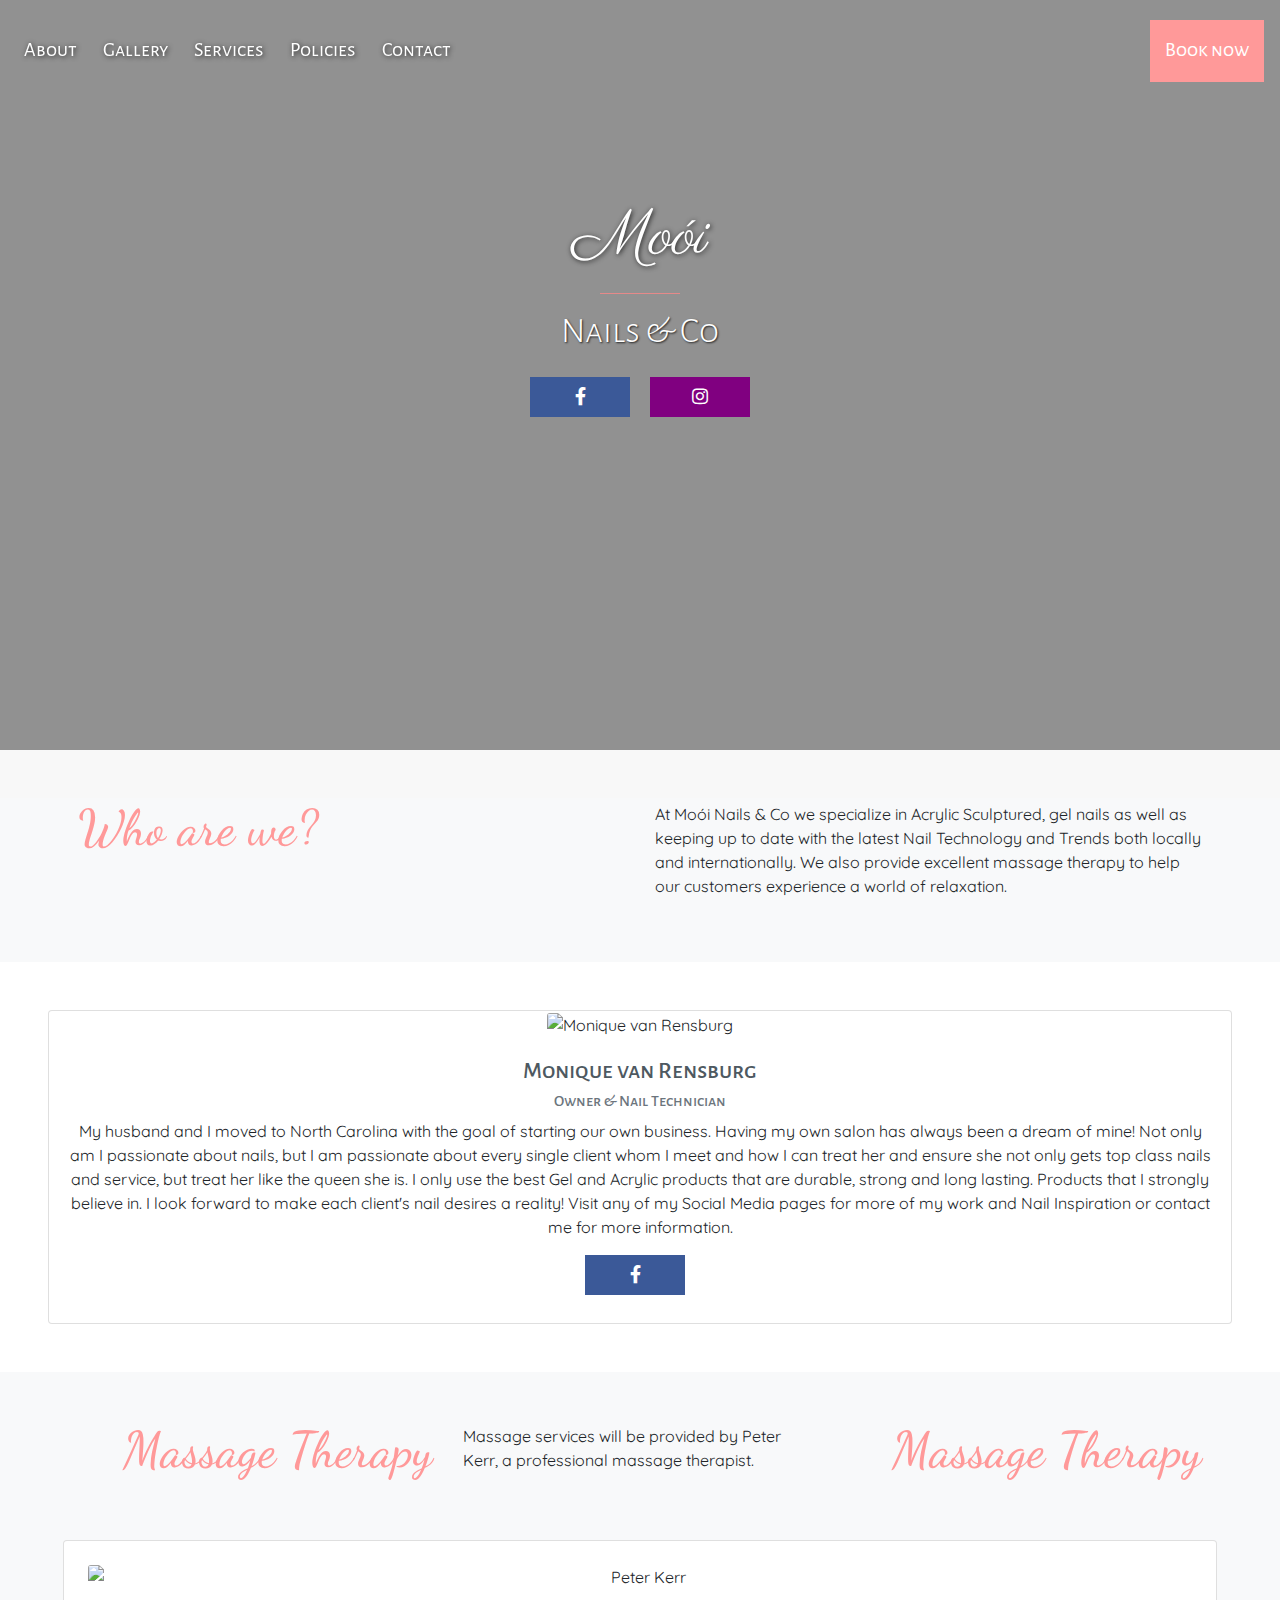
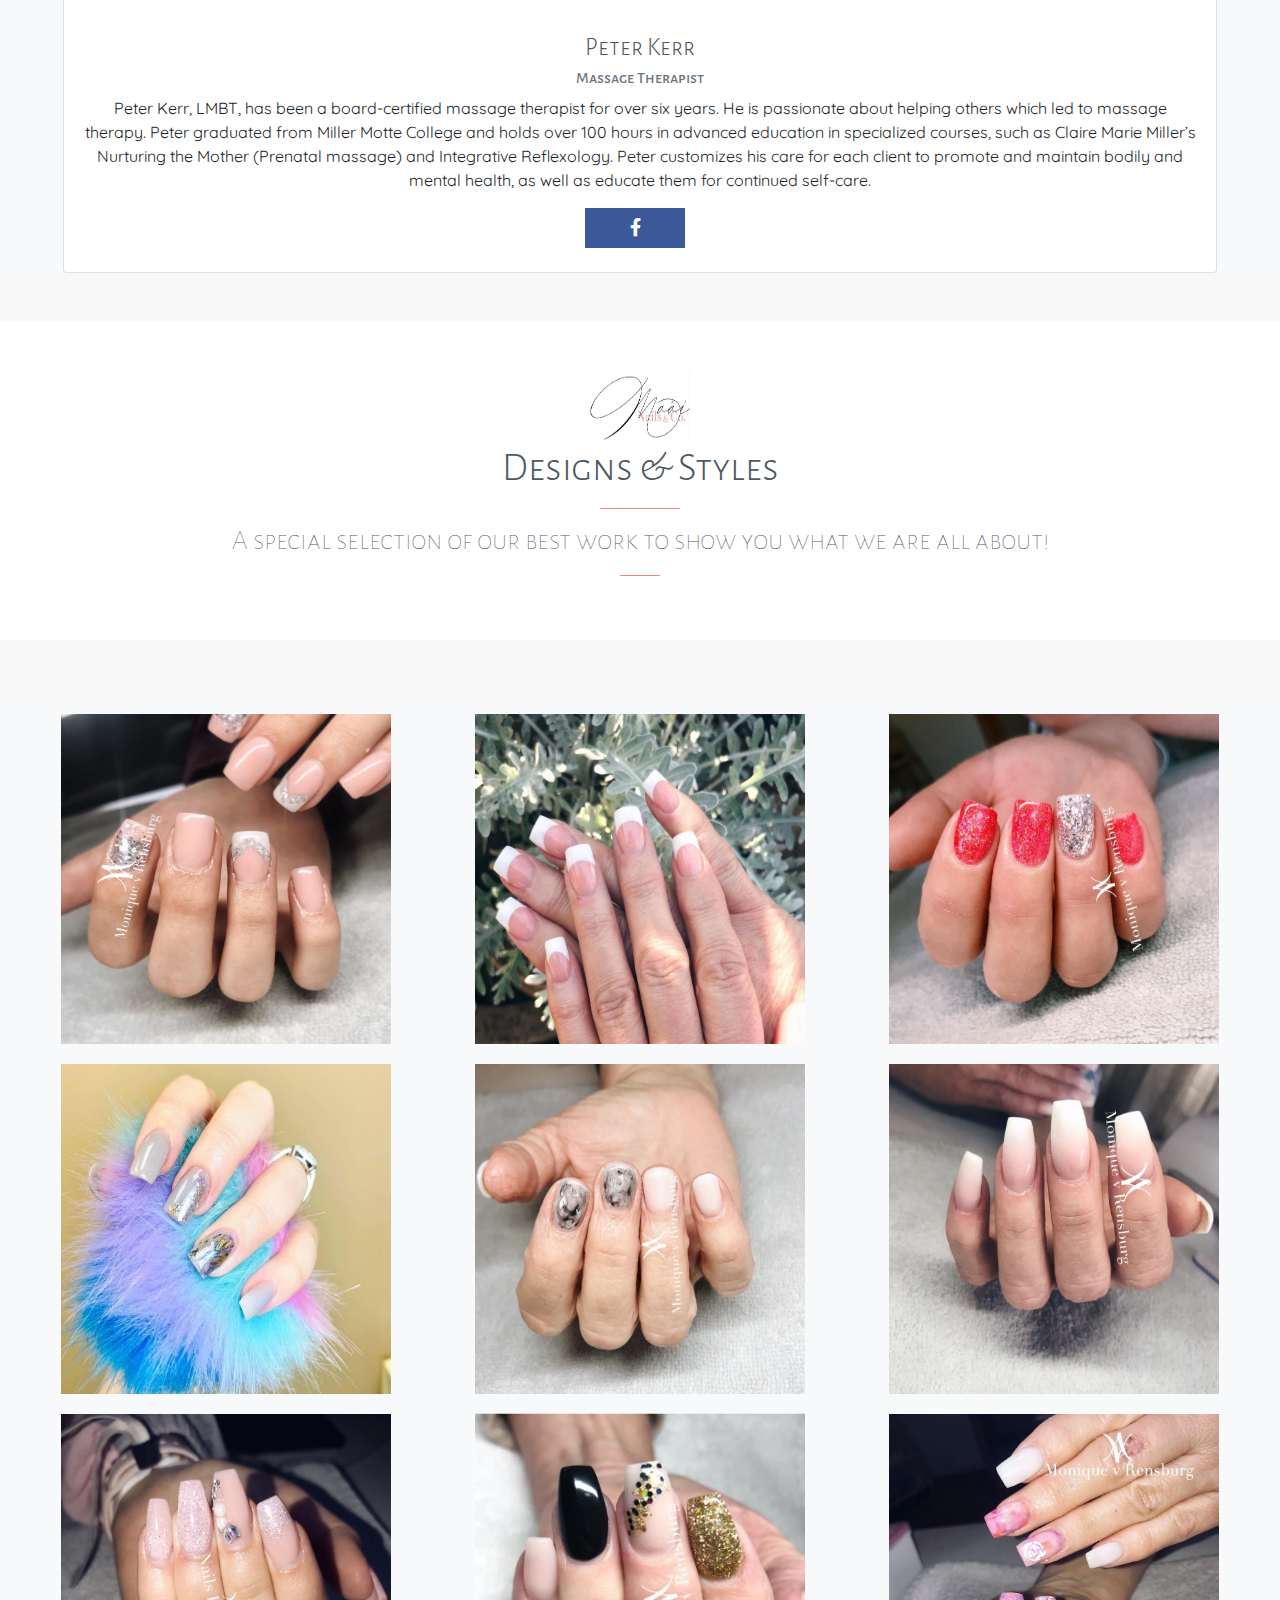
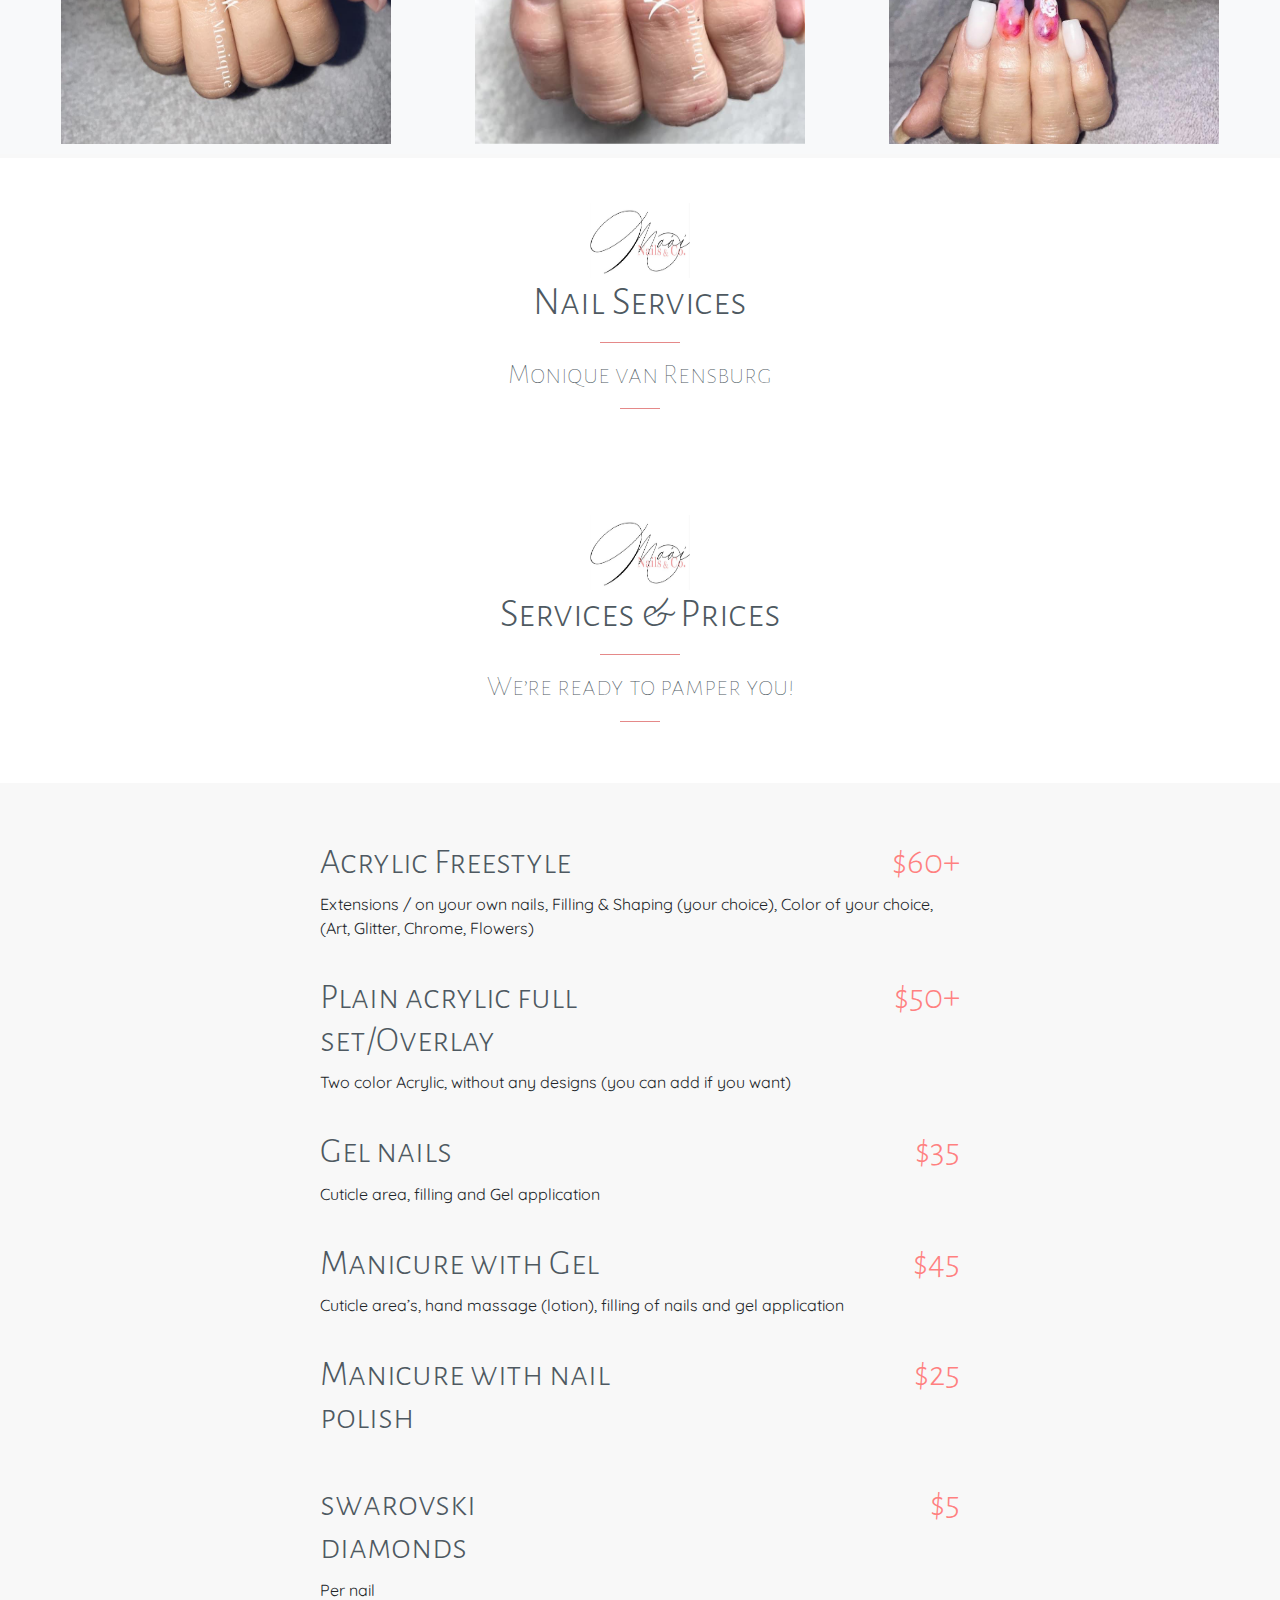
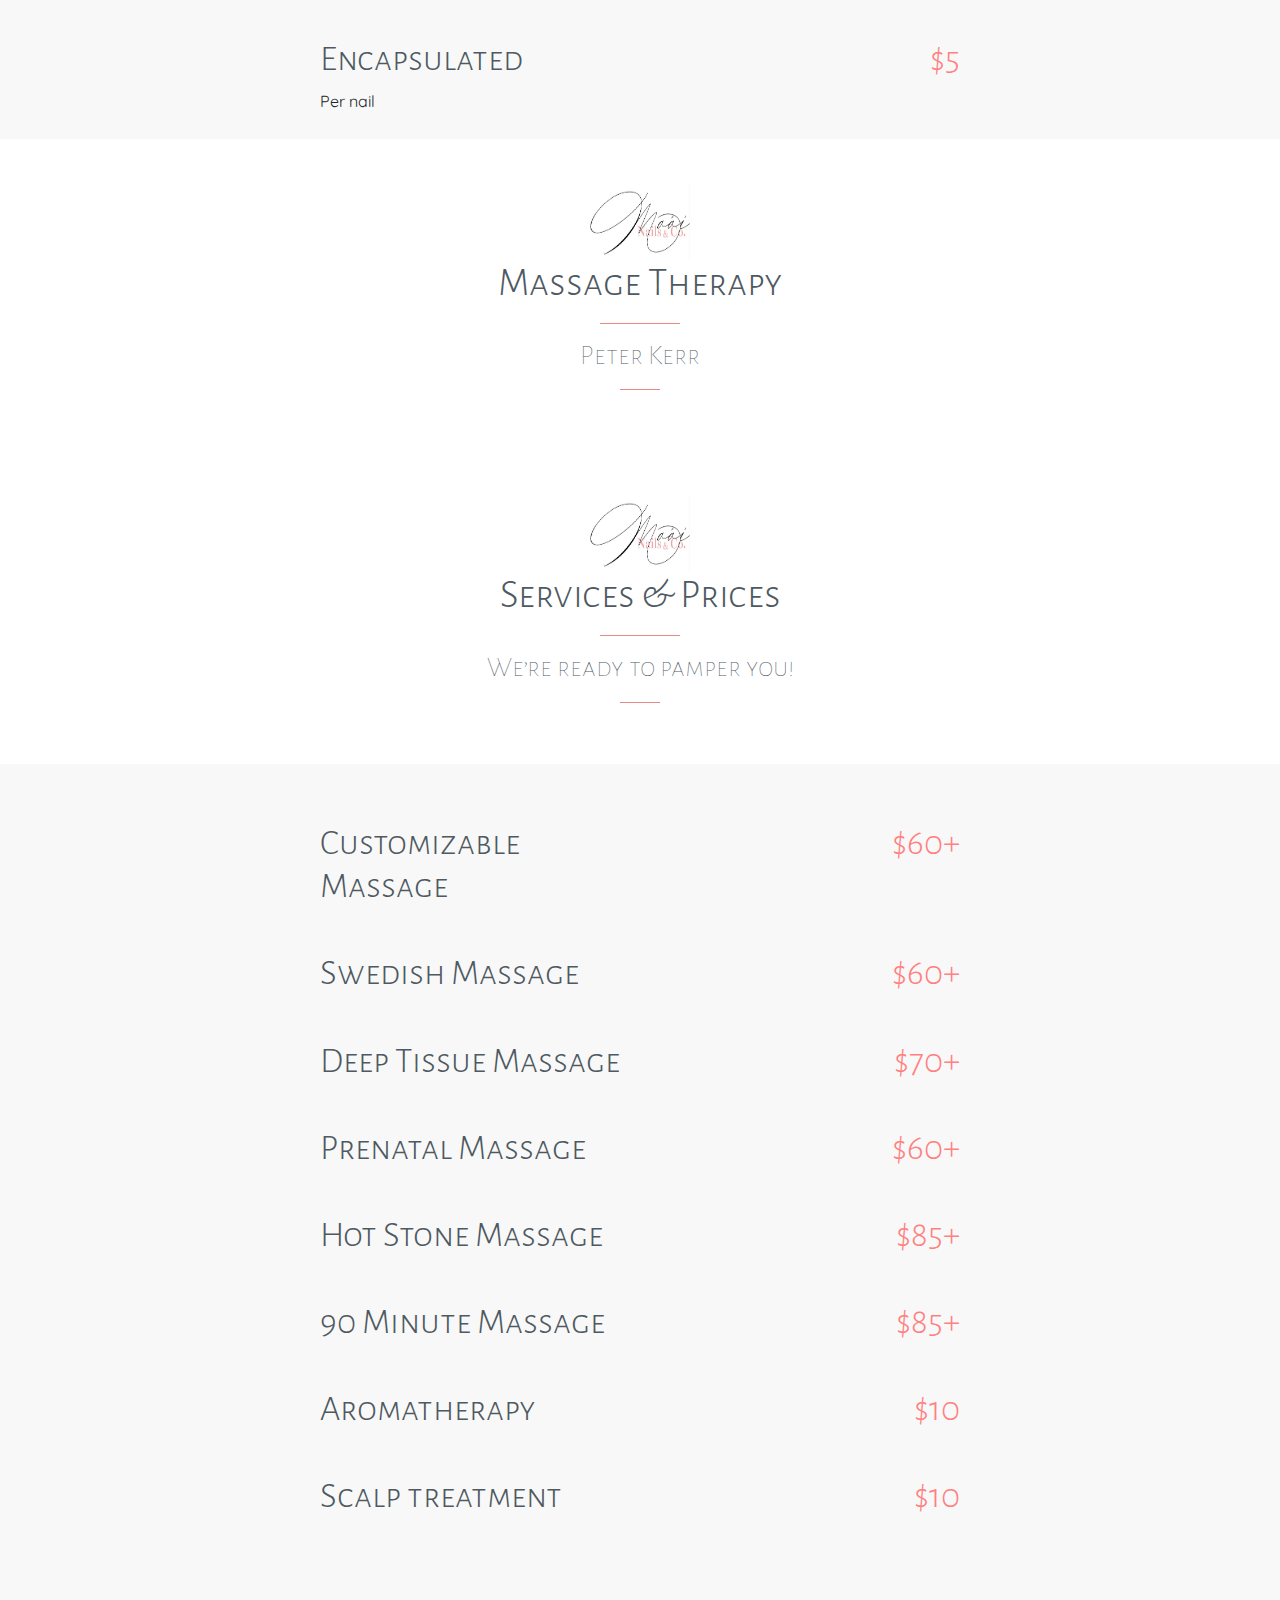
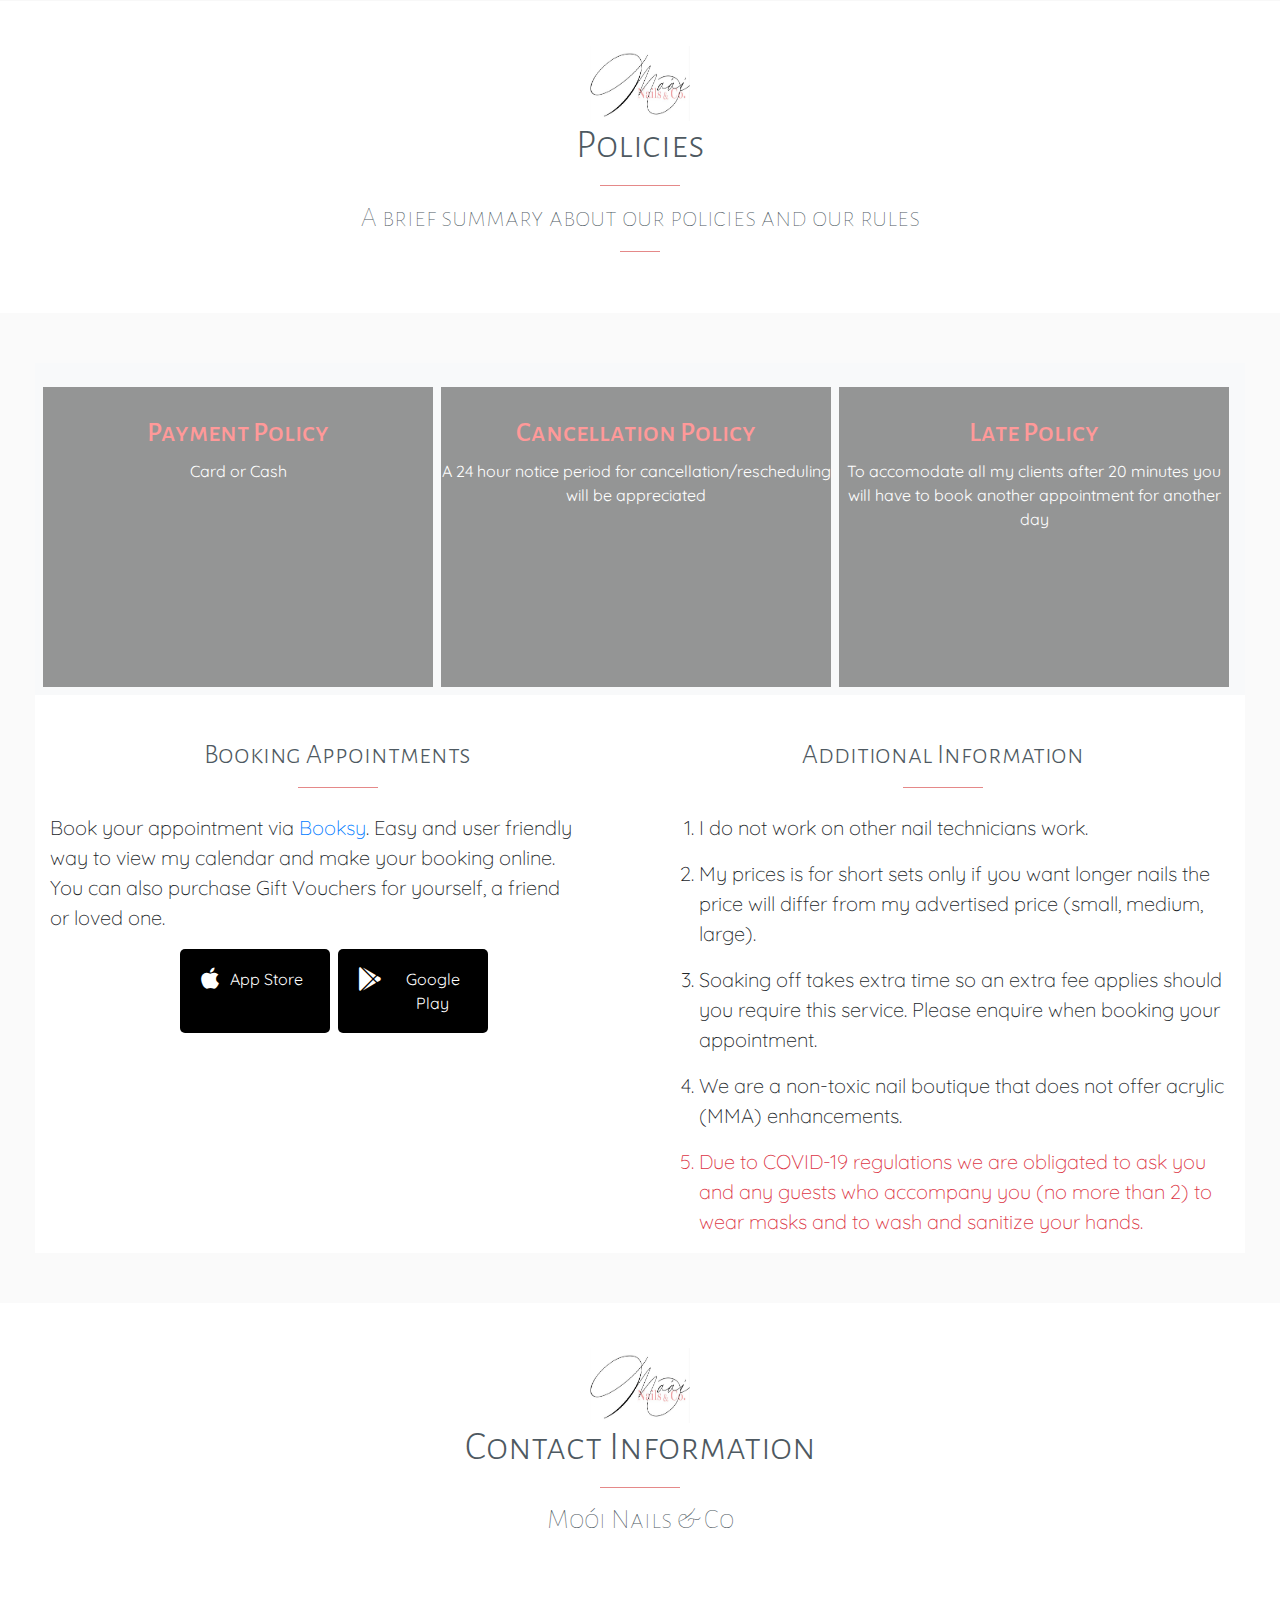
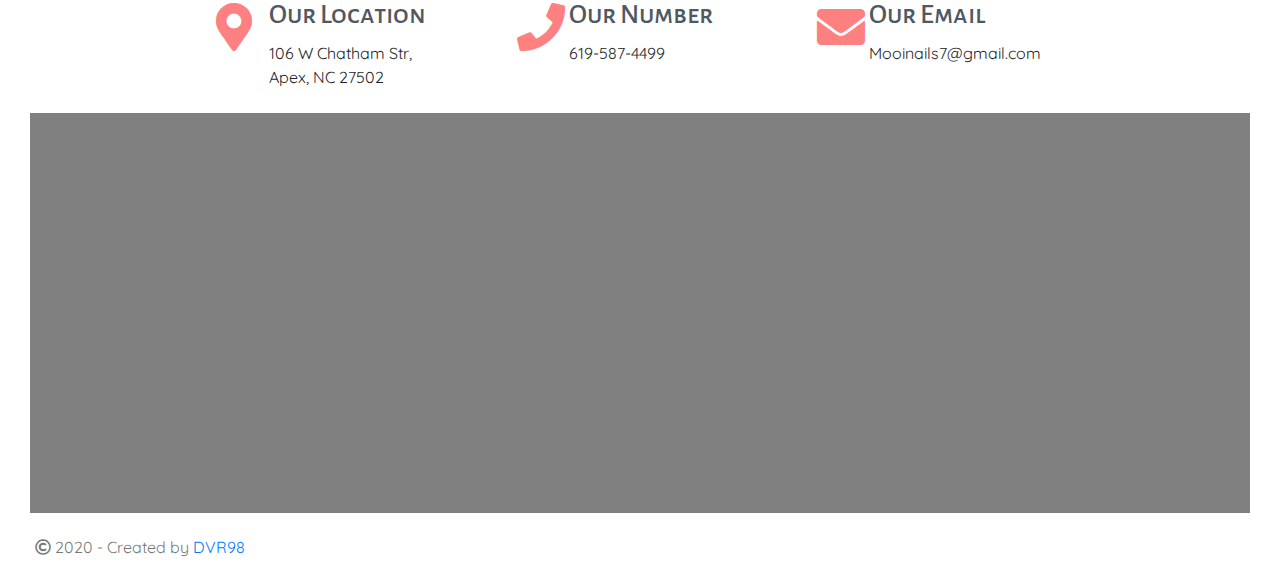
==== index.html @ e5cf9e64 "Changed layout of the about section" ====
<!DOCTYPE html>

<html lang="en">
<head>
    <meta charset="UTF-8">
    <meta name="viewport" content="width=device-width, initial-scale=1.0">
    <title>Moói Nails & Co</title>

    <!-- Logo in tab -->
    <link rel="icon" href="Assets/Images/Logos/mooi_logo.jpg">

    <!-- JavaScript -->
        <!-- JS, Popper.js, and jQuery -->
        <script defer src="https://ajax.googleapis.com/ajax/libs/jquery/3.5.1/jquery.min.js"></script>
        <script defer src="https://cdn.jsdelivr.net/npm/popper.js@1.16.1/dist/umd/popper.min.js"></script>
        <script defer src="https://stackpath.bootstrapcdn.com/bootstrap/4.5.2/js/bootstrap.min.js"></script>
        <!-- shared.js -->
        <script defer src="Assets/JS/shared.js"></script>
        <script defer src="Assets/JS/index.js"></script>
        <script defer src="Assets/JS/util.js"></script>
        <script defer src="Assets/JS/breakpoints.min.js"></script>
        <script defer src="Assets/JS/jquery.scrollex.min.js"></script>

    <!-- Stylesheets -->
        <!-- Boostrap -->
        <link rel="stylesheet" href="https://stackpath.bootstrapcdn.com/bootstrap/4.5.2/css/bootstrap.min.css" integrity="sha384-JcKb8q3iqJ61gNV9KGb8thSsNjpSL0n8PARn9HuZOnIxN0hoP+VmmDGMN5t9UJ0Z" crossorigin="anonymous">
        <!-- shared.css-->
        <link rel="stylesheet" href="Assets/CSS/shared.css">
        <!-- index.css-->
        <link rel="stylesheet" href="Assets/CSS/index.css">
        <!-- Quicksand font -->
        <link href="https://fonts.googleapis.com/css?family=Quicksand:300,500" rel="stylesheet">
        <!-- Cursive fonts -->
        <link href="https://fonts.googleapis.com/css2?family=Dancing+Script:wght@400;500;600;700&display=swap" rel="stylesheet">        
        <link href="https://fonts.googleapis.com/css2?family=Parisienne&display=swap" rel="stylesheet">
        <!-- Alegreya Sans SC -->
        <link href="https://fonts.googleapis.com/css2?family=Alegreya+Sans+SC:ital,wght@0,100;0,300;0,400;0,500;0,700;1,100;1,300;1,400;1,500;1,700&display=swap" rel="stylesheet"> 
        
    <!-- Fontawesome icons -->
        <link rel="stylesheet" href="https://cdnjs.cloudflare.com/ajax/libs/font-awesome/5.14.0/css/all.min.css">
    </head>
<body>
    <!-- Nav -->
    <header id="navbar">
      <nav class="navbar navbar-expand-lg navbar-light bg-white bg-transparent" id="nav">
        
        <button class="navbar-toggler" type="button" data-toggle="collapse" data-target="#navbarSupportedContent" aria-controls="navbarSupportedContent" aria-expanded="false" aria-label="Toggle navigation">
          <span class="navbar-toggler-icon"></span>
        </button>

        <!-- Book button 1 -->
        <ul class="nav ml-auto">
          <li class="nav-item">
            <a class="book-now book_now1" href="https://booksy.com/en-us/478702_mooi-nails-co_nail-salon_27092_apex" target="_blank">Book now</a>
          </li>
        </ul>

        <!-- Nav items left -->
        <section class="collapse navbar-collapse" id="navbarSupportedContent">         
            <ul class="navbar-nav nav-leftside mr-auto">
              <li class="nav-item">
                <a class="nav-link" href="#about">About</a>
              </li>  
                <li class="nav-item">
                    <a class="nav-link" href="#gallery">Gallery</a>
                </li>
                <li class="nav-item">
                  <a class="nav-link" href="#services">Services</a>
                </li>      
                <li class="nav-item">
                  <a class="nav-link" href="#policies">Policies</a>
                </li>  
                <li class="nav-item">
                    <a class="nav-link" href="#contact">Contact</a>
                </li>       
            </ul>

            <!-- Nav items right -->
            <ul class="navbar-nav ml-auto social-links d-flex flex-row justify-content-center">
              <!-- <li class="pr-2 nav-social-link">
                <a href="https://www.facebook.com/mooinailsco" target="_blank">
                  <i class="fab fa-facebook-f"></i>
                </a>
              </li>
              <li class="pr-2 nav-social-link">
                <a href="https://www.instagram.com/mooinailsco/" target="_blank">
                  <i class="fab fa-instagram"></i>
                </a>
              </li> -->
              <li class="nav-item">
                <a class="book-now book_now2" href="https://booksy.com/en-us/478702_mooi-nails-co_nail-salon_27092_apex" target="_blank">Book now</a>
              </li>
            </ul>
        </section>
      </nav>
    </header>

    <!-- Introduction -->
    <section id="intro" class="introduction parallax" style="background-image: url('Assets/Images/Nuwe_fotos/1.jpg');">
        <article>
            <div id="introduction" class="text-center">
              <h1>Moói</h1>
              <hr class="hr1"/>
              <h3>Nails & Co</h3>
              <section class="appointments-social-links mt-4">
                <a href="https://www.facebook.com/mooinailsco" target="_blank">
                  <i class="fab fa-facebook-f"></i>
                </a>
                <a href="https://www.instagram.com/mooinailsco/" target="_blank">
                  <i class="fab fa-instagram"></i>
                </a>
              </section>   
              
              <!--<p>At Moói nails & Co we specialize in Acrylic Sculptured, gel nails as well as keeping up to date with the latest Nail Technology and Trends both locally and internationally. </p>                
                -->
              </div>           
        </article>
    </section>

    <!-- About -->
    <section id="about" class="about container-fluid bg-light" style="width:100%">

      <!-- About > Introduction -->
      <section class="about-introduction row m-5">
        <section class="col mb-1">
          <h1>Who are we?</h1>
          <div></div>
        </section>
        <section class="col mt-1">
          <p>At Moói Nails & Co we specialize in Acrylic Sculptured, gel nails as well as keeping up to date with the latest Nail Technology and Trends both locally and internationally. We also provide excellent massage therapy to help our customers experience a world of relaxation.</p>
        </section>
      </section>

      <!-- About > Owner -->
      <section id="about_container" class="row" style="background-color: white;">
        <section class="card text-center m-5">
          <section class="card-info">
            <section class="card-pfp text-center">
              <img class="card-img-top" src="Assets/Images/Nuwe_fotos/36.jpg" alt="Monique van Rensburg">      
            </section>
            <section class="card-desc d-flex flex-column justify-content-center align-self-center">
              <div class="card-body">
                <h4 class="card-title">Monique van Rensburg</h4>
                <h6 class="card-subtitle mb-2 text-muted">Owner & Nail Technician</h6>
                <div class="card-text">
                  <p>
                    My husband and I moved to North Carolina with the goal of starting our own business. Having my own salon has always been a dream of mine! Not only am I passionate about nails, but I am passionate about every single client whom I meet and how I can treat her and ensure she not only gets top class nails and service, but treat her like the queen she is.
                    I only use the best Gel and Acrylic products that are durable, strong and long lasting. Products that I strongly believe in. I look forward to make each client's nail desires a reality! 
                    Visit any of my Social Media pages for more of my work and Nail Inspiration or contact me for more information.
                  </p>             
                </div>
                <section class="appointments-social-links m-2">
                  <a href="https://www.facebook.com/monique.vantonder.77" target="_blank">
                    <i class="fab fa-facebook-f"></i>
                  </a>
                </section> 
              </div>
            </section>               
          </section>        
        </section>

        <!-- <section id="about_image" class="col-md-5 text-center pt-5">
          <img src="Assets/Images/Nuwe_fotos/36.jpg"/>
          <p class="about-social-link"><a href="https://www.facebook.com/monique.vantonder.77" target="_blank"><i class="fab fa-facebook-f"></i></a></p>
        </section>
        <section id="about_description" class="col-md-7">
          <section class="container-fluid">
            <h1>Monique van Rensburg</h1>
            <h5>Owner & Nail Technician</h5>
          </section> 
          <section id="about_background" class="container-fluid pt-3 pb-4">
            <p>My husband and I moved to North Carolina with the goal of starting our own business. Having my own salon has always been a dream of mine! Not only am I passionate about nails, but I am passionate about every single client whom I meet and how I can treat her and ensure she not only gets top class nails and service, but treat her like the queen she is. </p>
            <p>I only use the best Gel and Acrylic products that are durable, strong and long lasting. Products that I strongly believe in. I look forward to make each client's nail desires a reality! </p>
            <p>Visit any of my Social Media pages for more of my work and Nail Inspiration or contact me for more information.</p>                
          </section>          
        </section> -->
      </section>


      <!-- About > Team -->
      <section class="about-introduction row m-5">
        <section class="col mb-1 text-right our-team-first">
          <h1>Massage Therapy</h1>
          <div class="float-right"></div>
        </section>
        <section class="col mt-1">
          <p>Massage services will be provided by Peter Kerr, a professional massage therapist.</p>
        </section>
        <section class="col mb-1 text-right our-team-last">
          <h1>Massage Therapy</h1>
          <div class="float-right"></div>
        </section>
      </section>

      <section class="card text-center m-5">
        <section class="card-info">
          <section class="card-pfp d-flex flex-column justify-content-center align-self-center m-4">
            <img class="card-img-top" src="Assets/Images/Nuwe_fotos/Peter_Kerr_pfp.jpg" alt="Peter Kerr">        
          </section>
          <section class="card-desc">
            <div class="card-body">
              <h5 class="card-title">Peter Kerr</h5>
              <h6 class="card-subtitle mb-2 text-muted">Massage Therapist</h6>
              <p class="card-text">Peter Kerr, LMBT, has been a board-certified massage therapist for over six years. He is passionate about helping others which led to massage therapy. Peter graduated from Miller Motte College and holds over 100 hours in advanced education in specialized courses, such as Claire Marie Miller’s Nurturing the Mother (Prenatal massage) and Integrative Reflexology. Peter customizes his care for each client to promote and maintain bodily and mental health, as well as educate them for continued self-care.</p>
              <section class="appointments-social-links m-1">
                <a href="https://www.facebook.com/kerrmassage13771" target="_blank">
                  <i class="fab fa-facebook-f"></i>
                </a>
              </section> 
            </div>
          </section>               
        </section>        
      </section>
    </section>

    <!-- Peter Kerr, LMBT, has been a board-certified massage therapist for over six years. He is passionate about helping others which led to massage therapy. Peter graduated from Miller Motte College and holds over 100 hours in advanced education in specialized courses, such as Claire Marie Miller’s Nurturing the Mother (Prenatal massage) and Integrative Reflexology. Peter customizes his care for each client to promote and maintain bodily and mental health, as well as educate them for continued self-care. -->

    <!-- Gallery -->
    <article id="gallery" class="pt-5 pb-5 mb-5 header" style="background-color: white;">
      <img src="Assets/Images/Logos/mooi_logo_2.jpg" height="75" width="100"/>
      <h1>Designs & Styles</h1>
      <hr class="hr1"/>
      <h3>A special selection of our best work to show you what we are all about!</h3>
      <hr class="hr3"/>
    </article>
    <section class="gallery container-fluid bg-light" style="width:100%">       
        <article class="row m-1 gallery-content">
              <div class="gallery-card">
                <div class="gallery-card-inner">
                  <div class="flip-card-front">
                    <img src="Assets/Images/FeaturedDesigns/Freestyle.jpeg" alt="Moói Freestyle">
                  </div>
                  <div class="gallery-card-back">
                    <div class="mt-3">
                      <h1>Freestyle</h1>
                    </div>
                  </div>
                </div>
              </div> 
              <div class="gallery-card">
                <div class="gallery-card-inner">
                  <div class="flip-card-front">
                    <img src="Assets/Images/FeaturedDesigns/French_Acrylic_Set.jpeg" alt="Moói French Acrylic Set">
                  </div>
                  <div class="gallery-card-back">
                    <div class="mt-3">
                      <h1>French Acrylic Set</h1>
                    </div>
                  </div>
                </div>
              </div> 
              <div class="gallery-card">
                <div class="gallery-card-inner">
                  <div class="flip-card-front">
                    <img src="Assets/Images/FeaturedDesigns/Glitter_Set.jpeg" alt="Moói Glitter Set">
                  </div>
                  <div class="gallery-card-back">
                    <div class="mt-3">
                      <h1>Glitter Set</h1>
                    </div>
                  </div>
                </div>
              </div> 
              <div class="gallery-card">
                <div class="gallery-card-inner">
                  <div class="flip-card-front">
                    <img src="Assets/Images/FeaturedDesigns/Lavendar_Freestyle.jpeg" alt="Moói Lavendar_Freestyle">
                  </div>
                  <div class="gallery-card-back">
                    <div class="mt-3">
                      <h1>Lavendar Freestyle</h1>
                    </div>
                  </div>
                </div>
              </div> 
              <div class="gallery-card">
                <div class="gallery-card-inner">
                  <div class="flip-card-front">
                    <img src="Assets/Images/FeaturedDesigns/Marble&White.jpeg" alt="Moói Marble & White">
                  </div>
                  <div class="gallery-card-back">
                    <div class="mt-3">
                      <h1>Marble & White</h1>
                    </div>
                  </div>
                </div>
              </div> 
              <div class="gallery-card">
                <div class="gallery-card-inner">
                  <div class="flip-card-front">
                    <img src="Assets/Images/FeaturedDesigns/Ombre.jpeg" alt="Moói Ombre">
                  </div>
                  <div class="gallery-card-back">
                    <div class="mt-3">
                      <h1>Ombré</h1>
                    </div>
                  </div>
                </div>
              </div>
              <div class="gallery-card">
                <div class="gallery-card-inner">
                  <div class="flip-card-front">
                    <img src="Assets/Images/FeaturedDesigns/Pink_Freestyle.jpeg" alt="Moói Pink Freestyle">
                  </div>
                  <div class="gallery-card-back">
                    <div class="mt-3">
                      <h1>Pink Freestyle</h1>
                    </div>
                  </div>
                </div>
              </div>
              <div class="gallery-card black-and-gold">
                <div class="gallery-card-inner">
                  <div class="flip-card-front">
                    <img class="black-and-gold-image" src="Assets/Images/FeaturedDesigns/Black&Gold_Freestyle.jpeg" alt="Moói Black & Gold Freestyle">
                  </div>
                  <div class="gallery-card-back">
                    <div class="mt-3">
                      <h1>Black & Gold Freestyle</h1>
                    </div>
                  </div>
                </div>
              </div>
              <div class="gallery-card">
                <div class="gallery-card-inner">
                  <div class="flip-card-front">
                    <img src="Assets/Images/FeaturedDesigns/Sharpie_Marble_Set.jpeg" alt="Moói Sharpie Marble Set">
                  </div>
                  <div class="gallery-card-back">
                    <div class="mt-3">
                      <h1>Sharpie Marble Set</h1>
                    </div>
                  </div>
                </div>
              </div>
        </article>
    </section>
        
    <!-- Services -->
      <section id="services" class="header">
        <img src="Assets/Images/Logos/mooi_logo_2.jpg" height="75" width="100"/>
        <h1>Nail Services</h1>
        <hr class="hr1"/>
        <h3>Monique van Rensburg</h3>
        <hr class="hr3"/>
      </section>

      <section class="services-background-images parallax nail-service-background">
      </section>

      <section class="services pb-5 pt-0">
        <section id="services" class="header mb-5">
          <img src="Assets/Images/Logos/mooi_logo_2.jpg" height="75" width="100"/>
          <h1>Services & Prices</h1>
          <hr class="hr1"/>
          <h3>We’re ready to pamper you! </h3>
          <hr class="hr3"/>
        </section>
        <section>
          <article class="services-container">
            <section class="row">
              <article class="col"><h2>Acrylic Freestyle</h2></article>
              <article class="col"><h2 class="text-right price">$60+</h2></article>
            </section>           
            <p>Extensions / on your own nails, Filling & Shaping (your choice), Color of your choice, (Art, Glitter, Chrome, Flowers) </p>          
          </article>
          <article class="services-container">
            <section class="row">
              <article class="col"><h2>Plain acrylic full set/Overlay</h2></article>
              <article class="col"><h2 class="text-right price">$50+</h2></article>
            </section>
            <p>Two color Acrylic, without any designs (you can add if you want)</p>
          </article>
          <article class="services-container">
            <section class="row">
              <article class="col"><h2>Gel nails</h2></article>
              <article class="col"><h2 class="text-right price">$35</h2></article>
            </section>
            <p>Cuticle area, filling and Gel application</p>
          </article>
          <article class="services-container">
            <section class="row">
              <article class="col"><h2>Manicure with Gel</h2></article>
              <article class="col"><h2 class="text-right price">$45</h2></article>
            </section>
            <p>Cuticle area’s, hand massage (lotion), filling of nails and gel application</p>
          </article>
          <article class="services-container">
            <section class="row">
              <article class="col"><h2>Manicure with nail polish</h2></article>
              <article class="col"><h2 class="text-right price">$25</h2></article>
            </section>
            <p></p>
          </article>
          <article class="services-container">
            <section class="row">
              <article class="col"><h2>swarovski diamonds </h2></article>
              <article class="col"><h2 class="text-right price">$5</h2></article>
            </section>
            <p>Per nail</p>
          </article>
          <article class="services-container">
            <section class="row">
              <article class="col"><h2>Encapsulated</h2></article>
              <article class="col"><h2 class="text-right price">$5</h2></article>
            </section>
            <p>Per nail</p>
          </article>
        </section>
        <section id="services" class="header">
          <img src="Assets/Images/Logos/mooi_logo_2.jpg" height="75" width="100"/>
          <h1>Massage Therapy</h1>
          <hr class="hr1"/>
          <h3>Peter Kerr</h3>
          <hr class="hr3"/>
        </section>
        <section class="services-background-images parallax massage-service-background">
        </section>
        <section class="header mb-5">
          <img src="Assets/Images/Logos/mooi_logo_2.jpg" height="75" width="100"/>
          <h1>Services & Prices</h1>
          <hr class="hr1"/>
          <h3>We’re ready to pamper you! </h3>
          <hr class="hr3"/>
        </section>
        <section>
          <article class="services-container">
            <section class="row">
              <article class="col"><h2>Customizable Massage</h2></article>
              <article class="col"><h2 class="text-right price">$60+</h2></article>
            </section>           
            <p></p>          
          </article>
          <article class="services-container">
            <section class="row">
              <article class="col"><h2>Swedish Massage</h2></article>
              <article class="col"><h2 class="text-right price">$60+</h2></article>
            </section>           
            <p></p>          
          </article>
          <article class="services-container">
            <section class="row">
              <article class="col"><h2>Deep Tissue Massage</h2></article>
              <article class="col"><h2 class="text-right price">$70+</h2></article>
            </section>           
            <p></p>          
          </article>
          <article class="services-container">
            <section class="row">
              <article class="col"><h2>Prenatal Massage</h2></article>
              <article class="col"><h2 class="text-right price">$60+</h2></article>
            </section>           
            <p></p>          
          </article>
          <article class="services-container">
            <section class="row">
              <article class="col"><h2>Hot Stone Massage</h2></article>
              <article class="col"><h2 class="text-right price">$85+</h2></article>
            </section>           
            <p></p>          
          </article>
          <article class="services-container">
            <section class="row">
              <article class="col"><h2>90 Minute Massage</h2></article>
              <article class="col"><h2 class="text-right price">$85+</h2></article>
            </section>           
            <p></p>          
          </article>
          <article class="services-container">
            <section class="row">
              <article class="col"><h2>Aromatherapy</h2></article>
              <article class="col"><h2 class="text-right price">$10</h2></article>
            </section>           
            <p></p>          
          </article>
          <article class="services-container">
            <section class="row">
              <article class="col"><h2>Scalp treatment</h2></article>
              <article class="col"><h2 class="text-right price">$10</h2></article>
            </section>           
            <p></p>          
          </article>
        </section>
      </section>

      <!-- Policies -->
    <section id="policies" class="header">
      <img src="Assets/Images/Logos/mooi_logo_2.jpg" height="75" width="100"/>
      <h1>Policies</h1>
      <hr class="hr1"/>
      <h3>A brief summary about our policies and our rules</h3>
      <hr class="hr3"/>
    </section>

    <section class="policies">     
      <section class="policies-items row bg-light pt-4">
        <article class="mb-2 mr-2" style="background-image: url(Assets/Images/Nuwe_fotos/12.jpg);">
          <article>
            <section>
             <h3>Payment Policy</h3>
             <p>Card or Cash</p>
            </section>
          </article>
        </article>
        <article class="mb-2 mr-2" style="background-image: url(Assets/Images/Nuwe_fotos/14.jpg);">
         <article>
            <section>
             <h3>Cancellation Policy</h3>
             <p>A 24 hour notice period for cancellation/rescheduling will be appreciated</p>
            </section>
          </article>
        </article>
        <article class="mb-2 mr-2" style="background-image: url(Assets/Images/Nuwe_fotos/17.jpg);">
          <article>
            <section>
              <h3>Late Policy</h3>
              <p>To accomodate all my clients after 20 minutes you will have to book another appointment for another day</p>
             </section>
           </article>
         </article>
      </section>

      <section class="row bg-white">
      <!-- Booking Appointments -->
        <section class="col">
          <section class="sub-header">
            <h3 class="pt-4 pb-4 text-center font-weight-light">
              Booking Appointments
            </h3>
            <hr class="hr1" />       
          </section>         
          <div class="appointments-container">
            <div class="mr-5">
              <p class="lead">Book your appointment via <a href="https://booksy.com/en-us/" target="_blank"> Booksy</a>. Easy and user friendly way to view my calendar and make your booking online. You can also purchase Gift Vouchers for yourself, a friend or loved one.</p>
            </div>
            <div class="row justify-content-center">
              <a class="col download-button mr-2 text-center d-flex flex-row" href="https://apps.apple.com/us/app/booksy-book-your-appointment/id723961236" target="_blank">
                <i class="fab fa-apple"></i>
                <p class="download-button-text">App Store</p>
              </a>            
              <a class="col download-button mr-2 text-center d-flex flex-row" href="https://play.google.com/store/apps/details?id=net.booksy.customer" target="_blank">
                <i class="fab fa-google-play"></i>
                <p class="download-button-text">Google Play</p>
              </a>
            </div>
          </div>       
        </section>     

          <!-- Additional information -->        
          <section class="col additional-info">
            <section class="sub-header">
              <h3 class="pt-4 pb-4 text-center font-weight-light">
                Additional Information
              </h3>
              <hr class="hr1" />
            </section>            
            <section class="pl-1 lead">
              <ol>
                <li>
                  <p> I do not work on other nail technicians work.</p> 
                </li>
                <li>
                  <p> My prices is for short sets only if you want longer nails the price will differ from my advertised price (small, medium, large).</p>
                </li>
                <li>
                  <p>
                    Soaking off takes extra time so an extra fee applies should you require this service. Please enquire when booking your appointment.
                  </p>
                </li>
                <li>
                  <p>
                    We are a non-toxic nail boutique that does not offer acrylic (MMA) enhancements.
                  </p>
                </li>
                <li class="text-danger">
                  <p class="text-danger">
                    Due to COVID-19 regulations we are obligated to ask you and any guests who accompany you (no more than 2) to wear masks and to wash and sanitize your hands.
                  </p>
                </li>
              </ol>          
            </section>
        </section> 
      </section>
    </section>

    <!-- Contact -->
      <section class="header">
        <img src="Assets/Images/Logos/mooi_logo_2.jpg" height="75" width="100"/>
        <h1>Contact Information</h1>
        <hr class="hr1"/>
        <h3>Moói Nails & Co</h3>
      </section>

      <!-- Footer -->
      <footer class="footer container-fluid" id="contact" style="background-color: white;">
        <section class="">
          <section class="row pb-2">         
            <article class="col mb-2 d-flex justify-content-center text-center contact-info">
                <section class="row">
                  <section class="col row p-2">
                    <article class="col-sm-2 pr-3">
                      <article class="contact-icon pr-3">
                        <i class="fas fa-map-marker-alt fa-3x pt-1 pb-3"></i>
                      </article>                   
                    </article>
                    <article class="col-sm-8">
                      <h3>Our Location</h3>
                      106 W Chatham Str, Apex, NC 27502
                    </article>
                 </section>
                <section class="col row p-2">
                    <article class="col-sm-2 pr-3">
                      <article class="contact-icon pr-3">
                        <i class="fas fa-phone fa-3x pt-1 pb-3"></i>
                      </article>                   
                    </article>
                    <article class="col-sm-8">
                      <h3>Our Number</h3>
                      619-587-4499
                    </article>
                </section>
                <section class="col row p-2">
                  <article class="col-sm-2 pr-3">
                    <article class="contact-icon">
                      <i class="fas fa-envelope fa-3x pt-1 pb-3"></i>
                    </article>                   
                  </article>
                  <article class="col-sm-8">
                    <h3>Our Email</h3>
                    Mooinails7@gmail.com
                  </article>     
              </section>                
            </section>
            </article>
          </section>
        </section>
        <section class="col pb-3">
          <iframe class="map" src="https://www.google.com/maps/embed?pb=!1m18!1m12!1m3!1d3238.7948949763077!2d-78.8544413847398!3d35.7312624801827!2m3!1f0!2f0!3f0!3m2!1i1024!2i768!4f13.1!3m3!1m2!1s0x89ac92baf828d385%3A0x5854f04acd57a30b!2s106%20W%20Chatham%20St%2C%20Apex%2C%20NC%2027502!5e0!3m2!1sen!2sus!4v1603476920346!5m2!1sen!2sus" frameborder="0" style="border:0;" allowfullscreen="" aria-hidden="false" tabindex="0">Location is not supported for this device</iframe>
        </section>
        <section class="credits pb-3">
          <article>
            <i class="far fa-copyright pr-1"></i>2020 - Created by <a href="https://github.com/DVR98" target="_blank">DVR98</a>
          </article>
        </section>      
      </footer> 
  </body>
</html>
---- Assets/CSS/shared.css ----
* {
  font-family: 'Quicksand', sans-serif;
  word-break: normal;
  word-wrap: break-word;
  transition: 0.3s;
}

html {
  scroll-behavior: smooth;
}

body{
  background-color: rgb(248, 248, 248);
}

h1, h2, h3, h4, h5, h6 {
  font-family: 'Alegreya Sans SC', sans-serif;
  color: #4e5961;
}

/* custom hr classes */

hr {
  background-color: #ff9999;
}

.hr1 {
  width: 80px;
}

.hr2 {
  width: 60px;
}

.hr3 {
  width: 40px;
}

.navbar-collapse {
  transition: 0.3s;
}

.navbar-toggler {
  border: none;
  transition: 0.2s;
}

.parallax {
  /* Full height */
  /* height: 100%; */

  /* Create the parallax scrolling effect */
  background-attachment: fixed;
  background-position: right center;
  background-repeat: no-repeat;
  background-size: cover;
}

@media screen and (min-width: 300px) {
  .parallax {
      background-attachment: scroll;
  }
}

@media screen and (min-width: 500px) {
  .parallax {
      background-attachment: fixed;
  }
}

/* navbar dropdown animation */
@media (min-width: 992px) {
    .animate {
      animation-duration: 0.3s;
      -webkit-animation-duration: 0.3s;
      animation-fill-mode: both;
      -webkit-animation-fill-mode: both;
    }
  }
  
  @keyframes slideIn {
    0% {
      transform: translateY(-1rem);
      opacity: 0;
    }
    100% {
      transform:translateY(-0rem);
      opacity: 1;
    }
    0% {
      transform: translateY(-1rem);
      opacity: 0;
    }
  }
  
  @-webkit-keyframes slideIn {
    0% {
      -webkit-transform: transform;
      -webkit-opacity: 0;
    }
    100% {
      -webkit-transform: translateY(0);
      -webkit-opacity: 1;
    }
    0% {
      -webkit-transform: translateY(-1rem);
      -webkit-opacity: 0;
    }
  }
  
  .slideIn {
    -webkit-animation-name: slideIn;
    animation-name: slideIn;
  }

/* navbar */
#navbar {
  position: fixed;
  top: 0;
  z-index: 99;
  display: block;
  width: 100%;
  transition: top 0.4s;
}

.navbar ul {
  list-style: none;
}

#nav {
  transition-duration: 0.3s;
}

.text-white {
  color: white;
  text-shadow: 1px 1px 5px #202020;
}

#nav li a {
  font-family: 'Alegreya Sans SC', sans-serif;
  font-weight: 400;
  font-size: 20px;
  border-bottom: 2px solid transparent;
  transition: 0.2s;
  color: #4e5961;
}

.navbar-brand img {
  height: 75px;
  width: auto;
}

/* Hover effects only apply to devices with bigger screens like laptops, pc's */
@media screen and (min-width: 992px){
  .navbar-nav a, a:hover {
    color: #000;
    text-decoration: none;
  }

  .navbar-nav li {
  display: inline-block;
  position: relative;
  padding-bottom: 3px;
  margin-right: 10px;
  }
  .navbar-nav li:last-child {
    margin-right: 0;
  }

  .navbar-nav li:after {
    content: '';
    display: block;
    margin: auto;
    height: 3px;
    width: 0px;
    background: transparent;
    transition: width .5s ease, background-color .5s ease;
  }

  .nav-leftside li:hover:after {
    width: 100%;
    background: #ff9999;
  }
}

#brand img {
  cursor: pointer;
}

@media screen and (max-width: 992px){
  #nav {
    background-color: white !important;
  }

  #nav li {
    text-align: center;
  }

  .nav-leftside li a:hover {
    color: #ff9999;
  }
}
---- Assets/CSS/index.css ----
/* Headers */
.header {
  padding: 45px;
  background-color: white;
  text-align: center;
}

.sub-header {
  padding: 20px;
  background-color: white;
  text-align: center;
}

.sub-header h1,h2,h3,h4,h5,h6 {
  color: #4e5961;
}

.sub-header hr {
  margin-top: -17.5px !important;
  margin-bottom: 5px !important;
}

.header h1, .sub-header h1 {
  font-weight: 300;
}

.header h3, .sub-header h3 {
  font-weight: 100;
}

/* Section */ 
.section-footer {
  height: 250px;
  width: 100%;
  background-color: white;
}

.section-header {
  padding-bottom: 50px;
  padding-top: 50px;
  width: 100%;
  background-color: white;
}

/* Social links */
.fab {
  padding: 10px;
  font-size: 18px;
  width: 40px;
  height: 40px;
  text-align: center;
  text-decoration: none;
}

.fab:hover {
  opacity: 0.7;
}

/* Facebook */
.fa-facebook-f {
  background: #3B5998;
  color: white;
  border-radius: 50px;
}

/* Instagram */
.fa-instagram {
  background: purple;
  color: white;
  border-radius: 50px;
}

.nav-social-link {
  line-height: 63px;
}

/* Download buttons */

.download-button {
  background-color: black;
  padding: 10px 10px 10px 10px;
  color: white;
  height: auto;
  width: auto;
  max-width: 150px;
  max-height: 100px;
  border-radius: 5px;
}

.download-button:hover {
  color: rgb(200, 200, 200);
  text-decoration: none;
}

.download-button p {
  position: relative;
  top: 8px;
}

.download-button i {
  position: relative;
  font-size: 24px;
  top: 3px;
}

@media screen and (min-width: 300px) {
  .download-button:first-child p {
    top: 18px;
  }

  .download-button:first-child i {
    position: relative;
    top: 9px;
  }

  .download-button:last-child i {
    top: 9px;
  }
}

@media screen and (min-width: 400px) {
  .download-button:first-child p {
    top: 8px;
  }

  .download-button:last-child i {
    position: relative;
    top: -2px;
  }

  .download-button:first-child i {
    position: relative;
    top: -3px;
  }
}

/* Introduction */
.navbar {
  padding-top: 20px !important;
  padding-bottom: 20px !important;
}

.introduction {
    background-color: rgb(242, 242, 242);
    height: 750px;
    width: 100%;
    overflow: hidden;
}

.introduction article{
    height: 100%;
    width: 100%;
    padding-top: 200px;
    background-color: rgba(0, 0, 0, 0.4);
}

.introduction span {
    color: #ff9999;
    font-size: 72px;
}

#introduction {
    width: 450px;
    transition-delay: 0.5s;
    transition-duration: 1s;
    opacity: 0;
}

.introduction h1 {
    font-family: 'Parisienne', cursive;
    font-size: 64px;
    font-weight: 100;
    color: white;
    text-shadow: 1px 1px 5px #202020;
}

.introduction h3 {
    font-size: 36px;
    font-weight: 300;
    color: white;
    text-shadow: 1px 1px 2px #202020;
}

.introduction p {
    color: white;
    font-weight: 300;
    margin-left: 20px;
}

.book-now {
  color: white !important;
  background-color: #ff9999;
  text-shadow: none;
  padding: 15px 15px 15px 15px;
  transition: 0.5s;
}

@media screen and (min-width: 992px){
  .book-now:hover {
    opacity: 0.9;
  }
}

.book_now1 {
  display: none;
}

.book_now2 {
  display: block;
}

.introduction article {
  display: flex;
  justify-content: center;
}

@media screen and (max-width: 992px){
    .introduction article {
        padding-left: 5px;
        padding-right: 5px;
    }

    .navbar-nav .mr-auto {
      margin-bottom: 50px;
    }

    #introduction {
        width: 96%;
        padding-left: 5px;
        padding-right: 5px;
        margin-left: 5px;
        margin-right: 5px;
    }

    .book_now1 {
      display: block;
    }

    .book_now2 {
      display: none;
    }
}

/* About */

.about article {
  text-align: center;
  padding-top: 50px;
}

.about section h1 {
  color: #ff9999;
  font-family: 'Dancing Script', cursive;
}

.about section h1 {
  color: #ff9999;
  font-family: 'Dancing Script', cursive;
  font-size: 50px;
}

.about section h5 {
  font-size: 25px;
  font-weight: 300;
}

#about_image img {
  position: relative; 
  height: 360px; 
  width: 360px; 
  background-color: grey;
}

#about_description {
  padding: 20px 20px 20px 20px;
}

.about-social-link .fab {
  padding: 20px;
  font-size: 32px;
  width: 75px;
  height: 75px;
  text-align: center;
  text-decoration: none;
  position: absolute;
  margin-left: 20%;
  margin-top: -20%;
}

@media screen and (min-width: 300px)
  {
    #about_image img {
      position: relative;
      height: 100%;
      width: 100%;
    }

    #about_description section:first-child {
      text-align: center;
    }

    #about_description {
      background-color: white;
    }

    .about-social-link .fab {
      width: 100px;
      margin-left: 18%;
      margin-top: -20%;
    }   
  }

@media screen and (min-width: 360px)
  {
    #about_image img {
      position: relative;
      height: 100%;
      width: 100%;
    }

    #about_description section:first-child {
      text-align: center;
    }

    #about_description {
      background-color: white;
    }

    .about-social-link .fab {
      margin-left: 18%;
      margin-top: -20%;
    }  
  }

  @media screen and (min-width: 370px)
  {
    .about-social-link .fab {
      margin-left: 19%;
      margin-top: -20%;
    }  
  }

  @media screen and (min-width: 410px)
  {
    .about-social-link .fab {
      margin-left: 22.3%;
      margin-top: -18%; 
    }  
  }

  @media screen and (min-width: 480px)
  {
    #about_image img {
      position: relative;
      height: 100%;
      width: 100%;
    }

    #about_description section:first-child {
      text-align: center;
    }

    #about_description {
      background-color: white;
    }
  }

  @media screen and (min-width: 748px)
  {
    #about_description section:first-child {
      text-align: left;
    }

    #about_description {
      background-color: rgba(255, 255, 255, 0) !important;
      margin-top: 50px;
    }

    #about_background {
      margin-top: 20px;
    }

    #about_image img {
      height: 280px !important; 
      width: 400px !important; 
      clip-path: circle(140px at center);
    }

    .about-social-link .fab {
      margin-left: -100px;
      margin-top: -20%;
    }  
  }

  @media screen and (min-width: 1023px)
  {
    #about_image img {
      height: 320px !important; 
      width: 450px !important; 
      clip-path: circle(150px at center);
    }

    .about-social-link .fab {
      width: 75px;
    }

    #about_background {
      margin-top: 20px;
    }

    #about_description {
      background-color: rgba(255, 255, 255, 0) !important;
      margin-top: 50px;
    }

    .about-social-link .fab {
      margin-left: 20%;
      margin-top: -20%;
    }
  }

  @media screen and (min-width: 1280px)
  {
    #about_image img {
      height: 400px !important; 
      width: 540px !important; 
      clip-path: circle(200px at center);
    }

    #about_background {
      margin-top: 20px;
    }

    #about_description {
      background-color: rgba(255, 255, 255, 0) !important;
      margin-top: 50px;
    }
  }

  @media screen and (min-width: 1440px)
  {
    .about-social-link .fab {
      margin-left: 15%;
      margin-top: -16%;
    }
  }

/* Gallery */
.gallery {
    text-align: center;
    margin-top: 5%;
}

.gallery-content{
    margin-top: 5% !important;
    text-align: center;
}

.gallery-card {
    margin: 20px auto;
    height: 330px;
    width: 330px;
    perspective: 1000px;
}

.gallery-card img {
  height: 330px;
  width: 330px;
}

.gallery-card-inner {
  position: relative;
  width: 100%;
  height: 100%;
  text-align: center;
  transition: 0.8s;
  transform-style: preserve-3d;
}

.gallery-card-back {
  top: 100%;
  height: 30%;
  opacity: 0;
}

.gallery-card-back div h1 {
  position: relative;
  top: 7.5px;
}

.black-and-gold-image {
  position: relative;
  top: -75px;
  height: 450px !important;
  position: relative;
  clip-path: inset(75px 0% 45px 0%)!important;
}

@media screen and (min-width: 300px) {
  
  .gallery-card {
    margin-bottom: 120px !important;
    height: 300px;
    width: 300px;
  }

  .gallery-card-back {
    opacity: 1 !important;
    height: 30% !important;
  }

  .gallery-card-back div {
    opacity: 1 !important;
  }

  .gallery-card img {
    height: 300px;
    width: 300px;
  }

  .gallery-card-back div h1 {
    position: relative;
    top: 3px;
  }

  .black-and-gold {
    position: relative;
    margin-bottom: 150px !important;
  }

  .black-and-gold .gallery-card-back {
    height: 45% !important;
  }
}

@media screen and (min-width: 360px) {
  
  .gallery-card {
    margin-bottom: 120px;
  }

  .gallery-card-back {
    opacity: 1;
  }

  .gallery-card-back div {
    opacity: 1;
  }
}

@media screen and (min-width: 410px) {
  
  .gallery-card {
    margin-bottom: 120px;
    height: 330px;
    width: 330px;
  }

  .gallery-card-back {
    opacity: 1;
  }

  .gallery-card-back div {
    opacity: 1;
  }

  .gallery-card img {
    height: 330px;
    width: 330px;
  }

  .black-and-gold {
    position: relative;
    margin-bottom: 120px !important;
  }

  .black-and-gold .gallery-card-back {
    height: 30% !important;
  }

  .gallery-card-back div h1 {
  position: relative;
  top: 7.5px;
  }
}

@media screen and (min-width: 450px) {
  
  .gallery-card {
    margin-bottom: 120px;
  }

  .gallery-card-back {
    opacity: 1;
  }

  .gallery-card-back div {
    opacity: 1;
  }
}

@media screen and (min-width: 768px) {  
  .gallery-card {
    margin-bottom: 120px;
  }

  .gallery-card-back {
    opacity: 1;
  }

  .gallery-card-back div {
    opacity: 1;
  }
}

@media screen and (min-width: 1240px) {
  .gallery-card {
    margin: 10px auto !important;
  }

  .gallery-card-back, .gallery-card-back div {
    visibility: hidden !important;
    opacity: 0 !important; 
    height: 0px !important;
  }

  .gallery-card .gallery-card-back, .gallery-card-back div {
    top: 70% !important;
    height: 0px !important;
  }

  .gallery-card:hover .gallery-card-back, .gallery-card-back div {
    visibility: visible !important;
    opacity: 1 !important; 
    height: 30% !important;
  }
}

@media screen and (min-width: 1440px){
  .gallery-card {
    margin: 20px 20px 20px 20px !important;
  }
}

/* Position the front and back side */
.gallery-card-front, .gallery-card-back {
  position: absolute;
  width: 100%;
  height: 100%;
  -webkit-backface-visibility: hidden; /* Safari */
  backface-visibility: hidden;
}

/* Style the front side (fallback if image is missing) */
.galery-card-front {
  background-color: rgba(0, 0, 0, 0.008);
  color: black;
  height: 100%;
}

/* Style the back side */
.gallery-card-back {
  background-color: white;
  color: black;
  height: 100%;
  top: 100%;
} 

.gallery-card-back h1 {
  font-family: 'Dancing Script', cursive; 
  color:#ff9999;
} 

 /* The flip card container - set the width and height to whatever you want. We have added the border property to demonstrate that the flip itself goes out of the box on hover (remove perspective if you don't want the 3D effect */
 .flip-card {
    background-color: transparent;
    cursor: pointer;
    margin: 10px auto;
    height: 330px;
    width: 350px;
    perspective: 1000px; /* Remove this if you don't want the 3D effect */
  }
  
  .flip-card img {
    height: 330px;
    width: 350px;
  }

  /* This container is needed to position the front and back side */
  .flip-card-inner {
    position: relative;
    width: 100%;
    height: 100%;
    text-align: center;
    transition: transform 0.8s;
    transform-style: preserve-3d;
  }

  @media screen and (min-width: 991px) {
      /* Do an horizontal flip when you move the mouse over the flip box container */
    .flip-card:hover .flip-card-inner {
      transform: rotateY(180deg);
    }
  }
  
  /* Position the front and back side */
  .flip-card-front, .flip-card-back {
    position: absolute;
    width: 100%;
    height: 100%;
    -webkit-backface-visibility: hidden; /* Safari */
    backface-visibility: hidden;
  }
  
  /* Style the front side (fallback if image is missing) */
  .flip-card-front {
    background-color: rgba(0, 0, 0, 0.008);
    color: black;
  }
  
  /* Style the back side */
  .flip-card-back {
    background-color: rgb(245, 245, 245);
    color: black;
    height: 100%;
    transform: rotateY(180deg);
  } 

   .flip-card-back h1 {
    font-family: 'Dancing Script', cursive; 
    color:#ff9999;
  } 

  @media screen and (max-width: 415px){
    .flip-card {
      background-color: transparent;
      margin: 10px auto;
      min-height: 340px;
      min-width: 340px;
      perspective: 1000px; /* Remove this if you don't want the 3D effect */
    }
    
    .flip-card img {
      max-height: 340px;
      max-width: 340px;
    }
  }

/* Policies */

  .policies {
    padding: 50px;
    background-color: rgb(250, 250, 250);
  }

  .policies .header h3{
    color: #4e5961;
  }

  .policies-items h3 {
    color: #ff9999;
  }

  /* .policies h2 {
    font-family: 'Dancing Script', cursive;
  } */

  .policies h2 i {
    color: #ff9999;
  }

  .policies-items{
    justify-content: center;
  }

  .policies-items article {
    text-align: center;
    width: 400px;
    height: 300px;
    background-size: cover;
  }

  .policies-items article section{
    background-color: rgba(82, 82, 82, 0.6);
    width: 100%;
    height: 100%;
    padding-top: 30px;
  }

  .policies-items article section p{
    color: white;
  }

  /* Appointments */
  .appointments-social-links {
    display: flex;
    flex-direction: row;
    justify-content: center;
  }

  .appointments-social-links .fa-facebook-f {
    border-radius: 0%;
    width: 100px;
    margin-right: 10px;
  }

  .appointments-social-links .fa-instagram {
    border-radius: 0%;
    width: 100px;
    margin-left: 10px;
  }

  .appointments-container img {
    height: 80px;
    width: 80px;
    border: none;
  }

  @media screen and (min-width: 360px)
  {
    .policies-items article {
      width: 300px;
      height: 300px;
    }

    .policies-items h2 {
      font-size: 24px;
    }
  }

  @media screen and (min-width: 440px)
  {
    .policies-items article {
      width: 320px;
      height: 300px;
    }

    .policies-items h2 {
      font-size: 28px;
    }
  }

  @media screen and (min-width: 748px)
  {
    .policies-items article {
      width: 350px;
      height: 300px;
    }

    .policies-items h2 {
      font-size: 32px;
    }
  }

  @media screen and (min-width: 1280px)
  {
    .policies-items article {
      width: 390px;
      height: 300px;
    }

    .policies-items h2 {
      font-size: 36px;
    }
  }

  @media screen and (min-width: 1440px)
  {
    .policies-items article {
      width: 420px;
      height: 350px;
    }

    .policies-items h2 {
      font-size: 40px;
    }
  }

  /* Nail Services */
  .services {
    padding: 75px 0px 0px 0px;
    width: 100%;
    word-break: break-all;
    word-wrap: break-word;
  }

  .services-container {
    padding-top: 10px;
    padding-bottom: 10px;
  }

  .services-container h2 {
    font-family: 'Alegreya Sans SC', sans-serif;
    font-weight: 300;
    font-size: 36px;
  }

  .price {
    color: #ff8080;
  }

  @media screen and (min-width: 360px)
  {
    .services-container {
      padding-left: 5%;
      padding-right: 5%;
    }
  }

  @media screen and (min-width: 440px)
  {
    .services-container {
      padding-left: 5%;
      padding-right: 5%;
    }
  }

  @media screen and (min-width: 748px)
  {
    .services-container {
      padding-left: 15%;
      padding-right: 15%;
    }
  }

  @media screen and (min-width: 1280px)
  {
    .services-container {
      padding-left: 25%;
      padding-right: 25%;
    }
  }

  @media screen and (min-width: 1440px)
  {
    .services-container {
      padding-left: 30%;
      padding-right: 30%;
    }
  }

/* Footer */

.footer {
  width: 100%;
}

.footer h2 {
  font-weight: 300;
}

.footer li i {
  color: rgb(85, 85, 85);
}

.footer ul {
  list-style: none;
  padding-left: 10px;
  font-size: 20px;
}

.footer th {
  padding-left: 10px;
  font-size: 18px;
}

.footer tr {
  display: flex;
  justify-content: space-between;
}

.footer ul li {
  display: block;
}

.contact-info {
  min-width: 350px;
}

.contact-info section article {
  text-align: left;
}

@media screen and (min-width: 300px){
  .contact-info section {
    padding-left: 10%;   
  }

  .contact-info section article {
    text-align: center;
  }
}

@media screen and (min-width: 414px){
  .contact-info section {
    padding-left: 10%;
  }
}

@media screen and (min-width: 748px){
  .contact-info section {
    padding-left: 5%;
  }

  .contact-info section article {
    text-align: left;
  }
}

@media screen and (min-width: 1024px){
  .contact-info section {
    padding-left: 5%;
  }
}

@media screen and (min-width: 1240px){
  .contact-info section {
    padding-left: 3%;
  }
}

.contact-icon {
  color: #ff8080;
}

.contact-info .col {
  min-width: 300px;
}

.business-hours {
  min-width: 350px;
}

/* Location */

.map {   
  height: 400px;
  width: 100%;
  min-width: 300px;
  background-color: grey;
}

/* Credits */

.credits {
  padding: 0px 20px 0px 20px;
  color: rgba(82, 82, 82, 0.8);
}
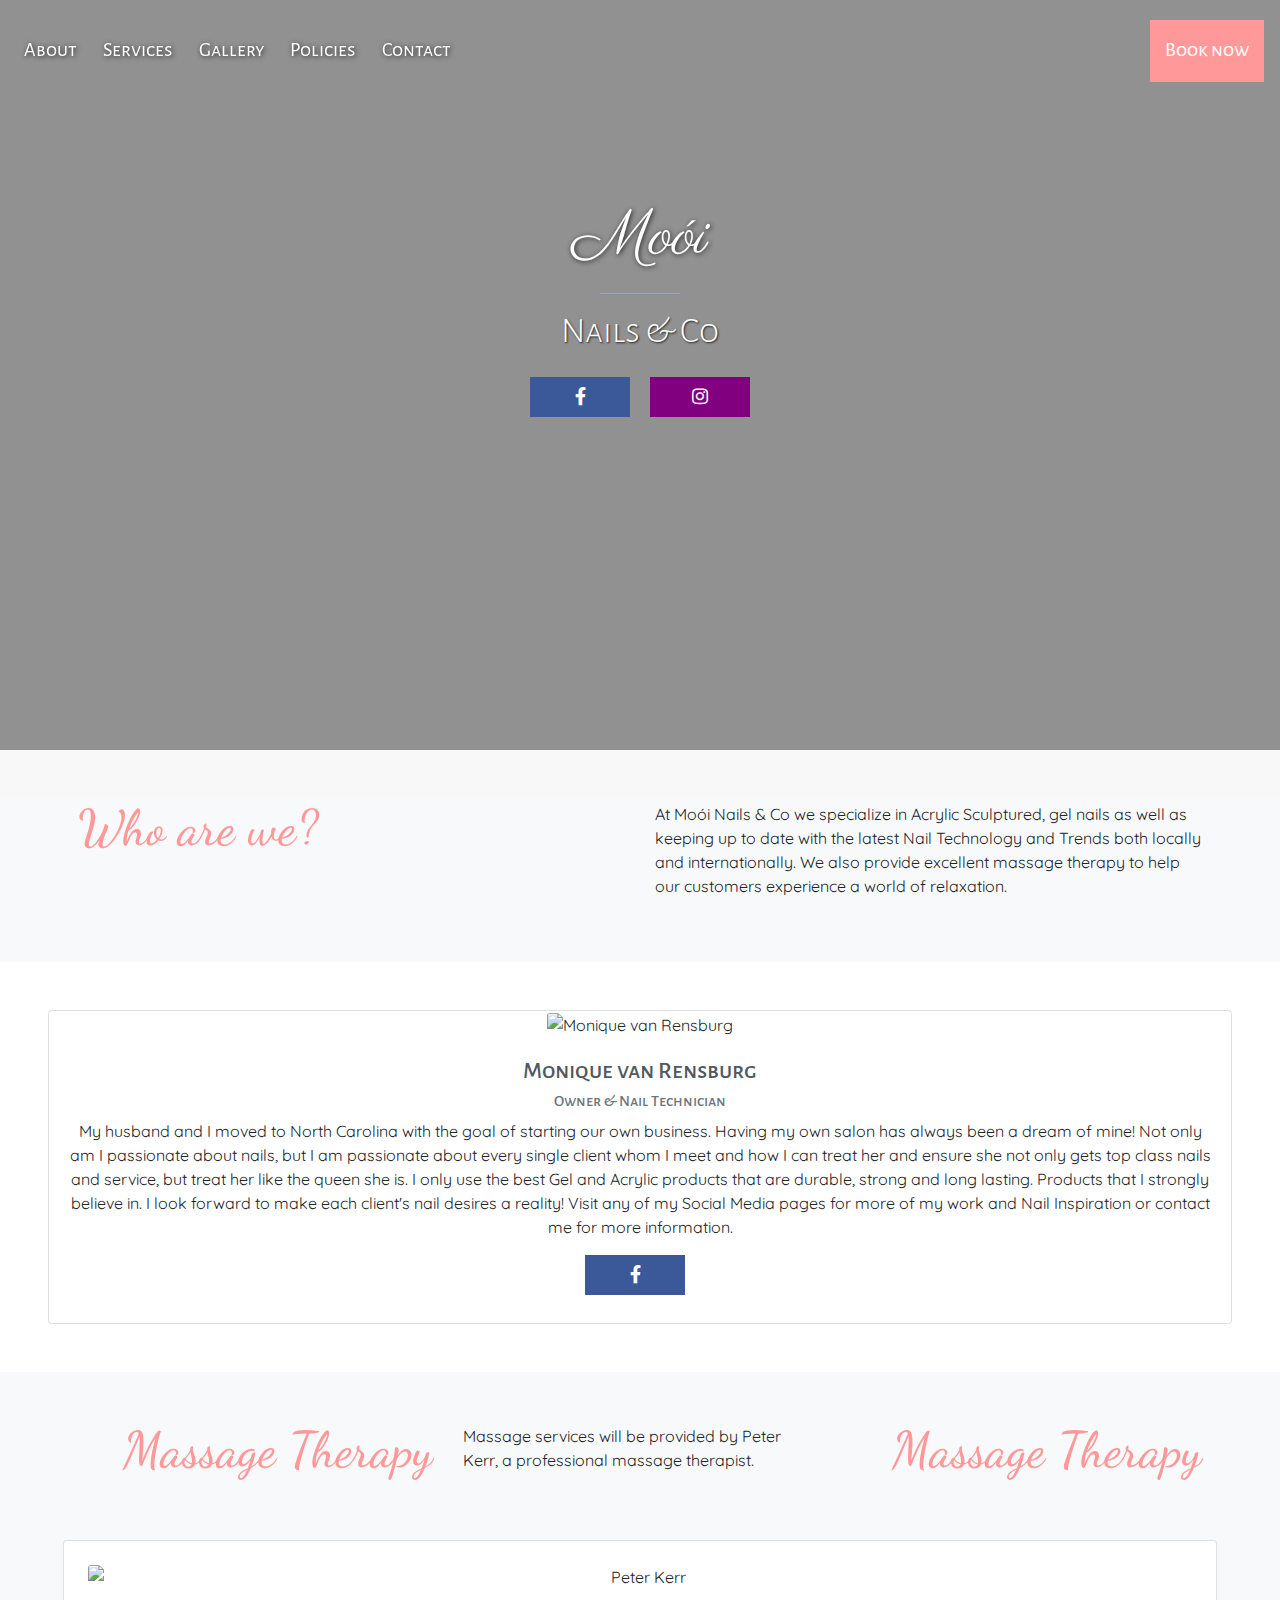
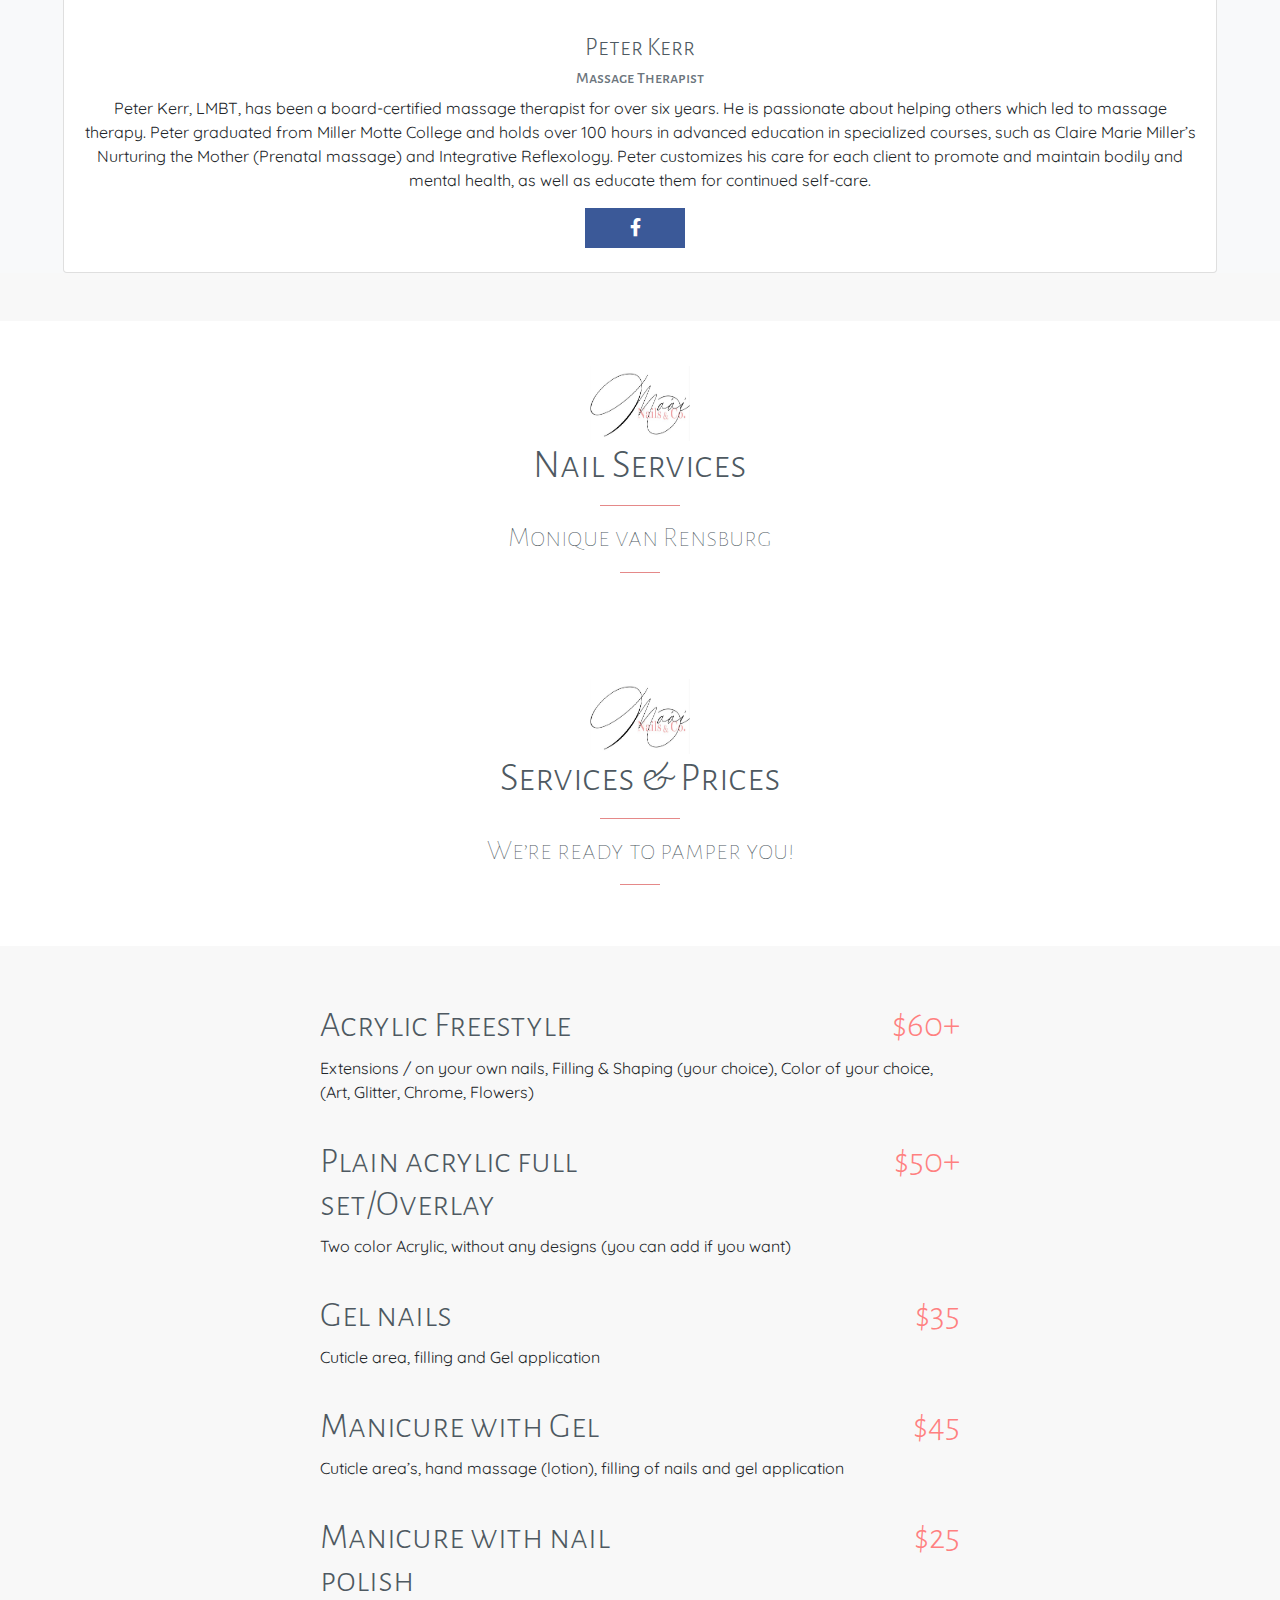
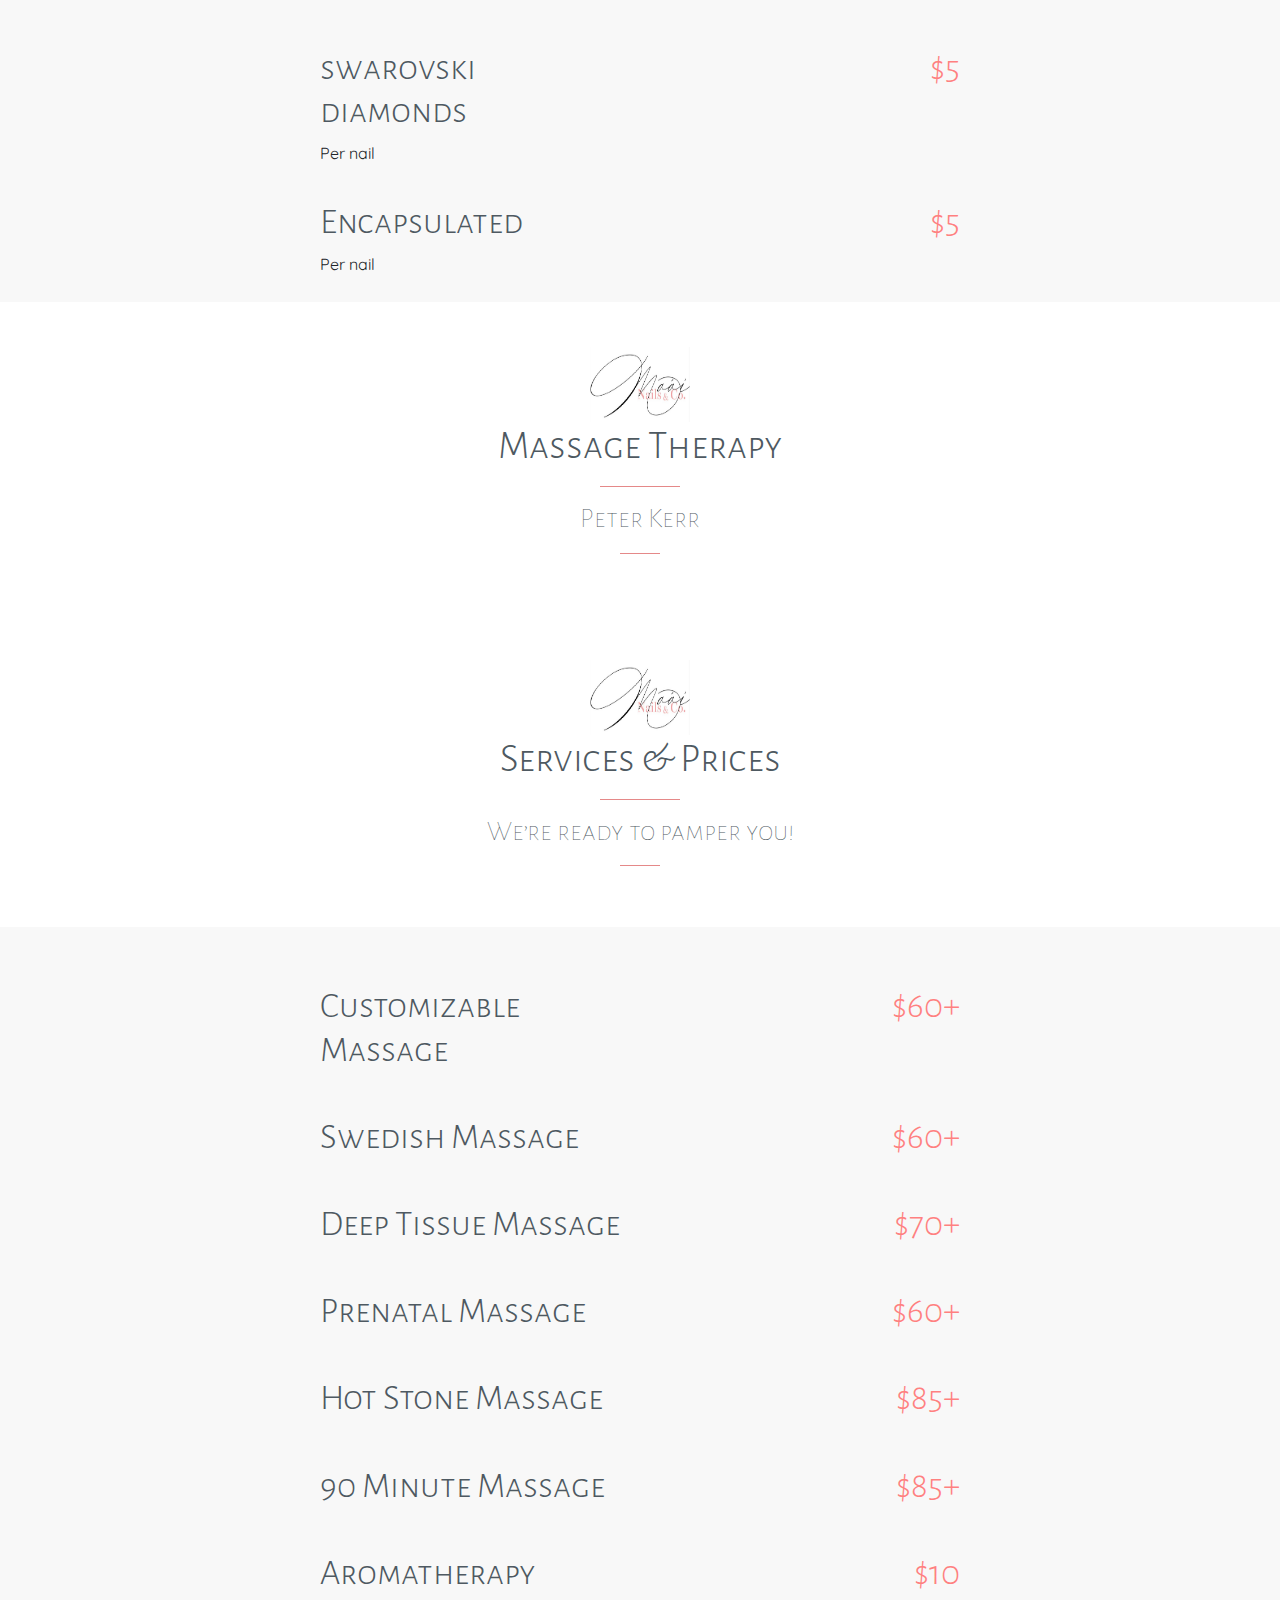
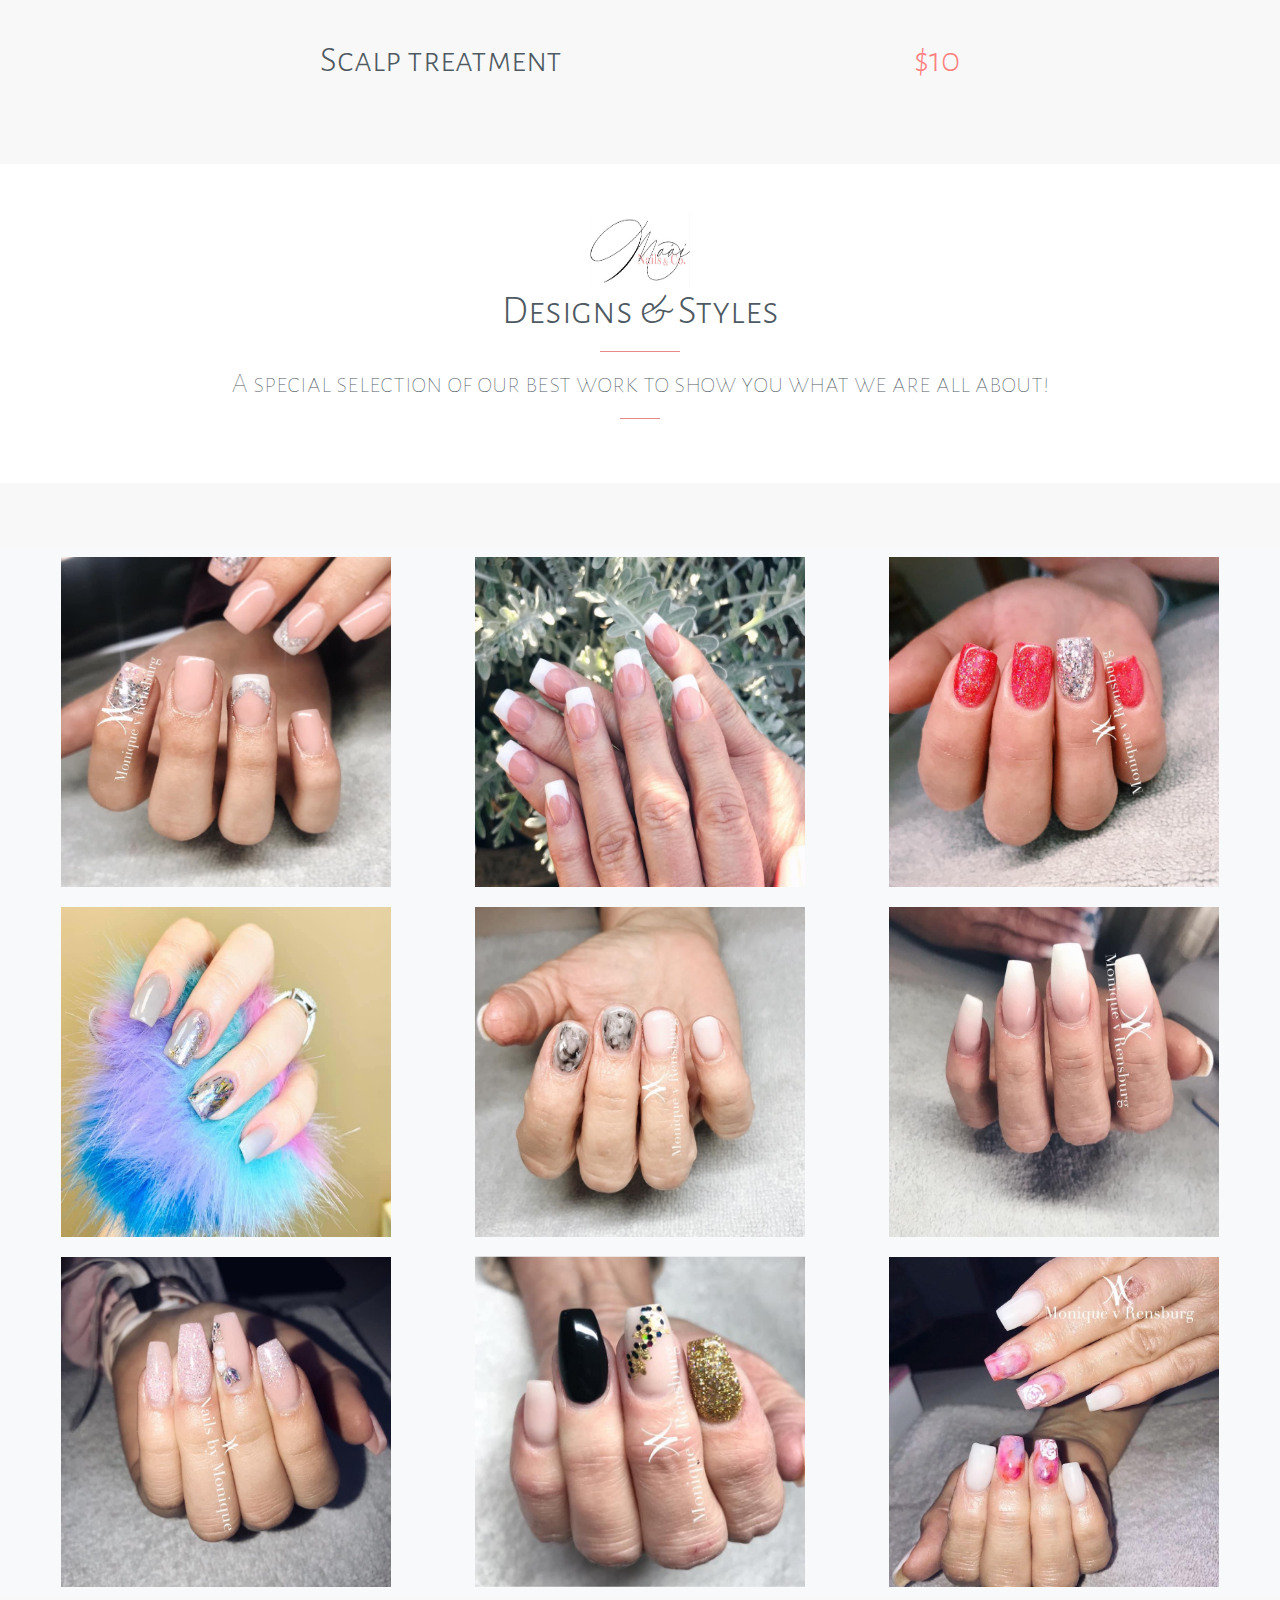
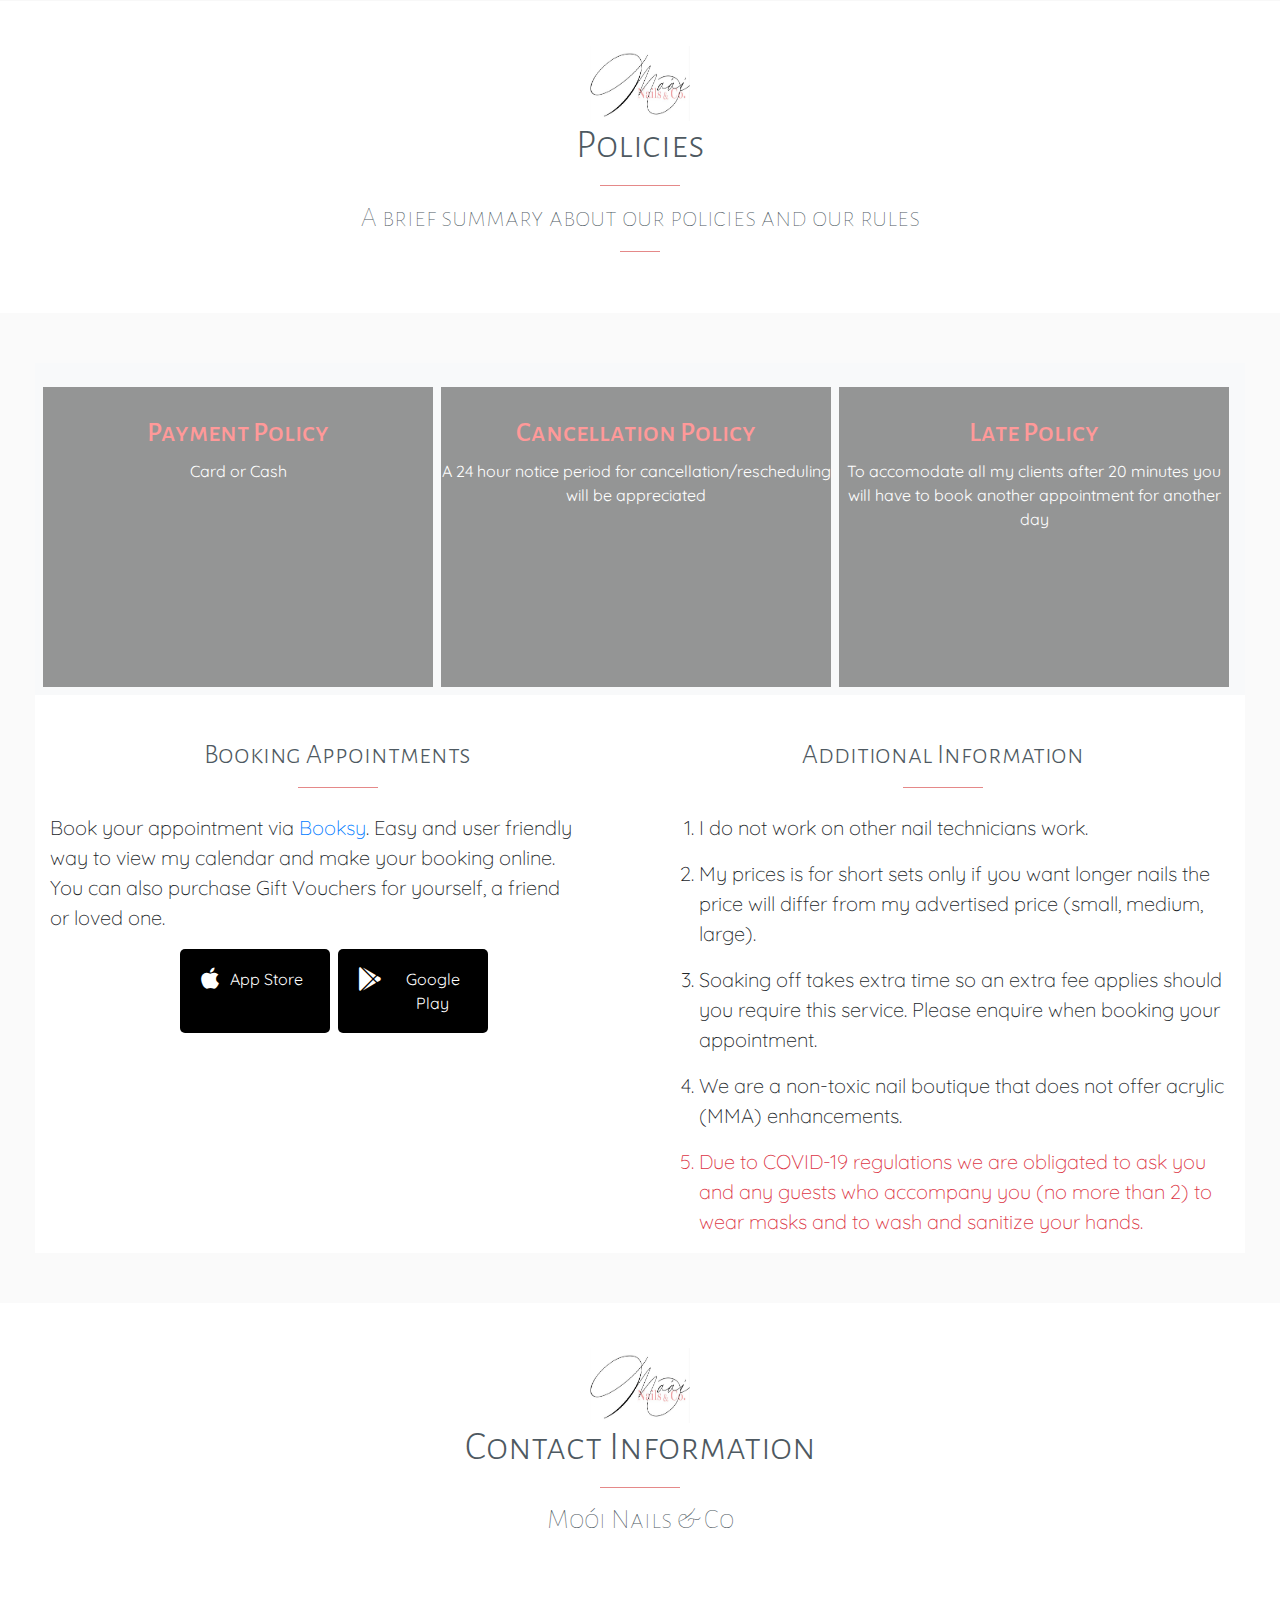
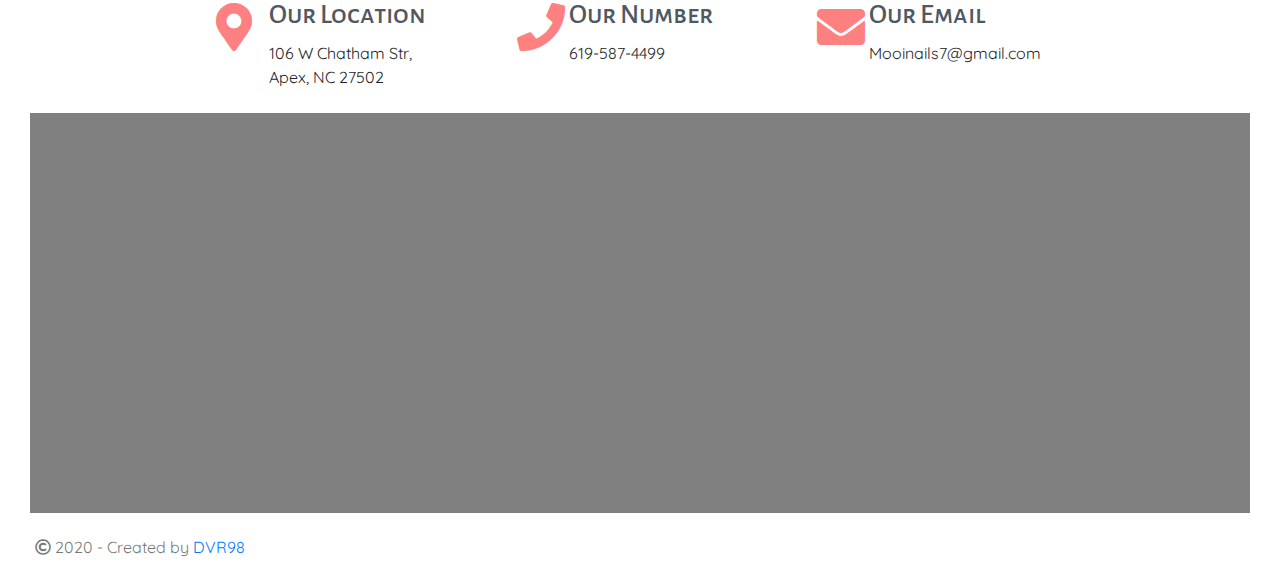
==== commit 36fe2e64: "Changed structure of website" ====
--- a/index.html
+++ b/index.html
@@ -61,12 +61,12 @@
               <li class="nav-item">
                 <a class="nav-link" href="#about">About</a>
               </li>  
+              <li class="nav-item">
+                <a class="nav-link" href="#services">Services</a>
+              </li>   
                 <li class="nav-item">
                     <a class="nav-link" href="#gallery">Gallery</a>
-                </li>
-                <li class="nav-item">
-                  <a class="nav-link" href="#services">Services</a>
-                </li>      
+                </li>   
                 <li class="nav-item">
                   <a class="nav-link" href="#policies">Policies</a>
                 </li>  
@@ -213,6 +213,153 @@
       </section>
     </section>
 
+    <!-- Services -->
+    <section id="services" class="header">
+      <img src="Assets/Images/Logos/mooi_logo_2.jpg" height="75" width="100"/>
+      <h1>Nail Services</h1>
+      <hr class="hr1"/>
+      <h3>Monique van Rensburg</h3>
+      <hr class="hr3"/>
+    </section>
+
+    <section class="services-background-images parallax nail-service-background">
+    </section>
+
+    <section class="services pb-5 pt-0">
+      <section id="services" class="header mb-5">
+        <img src="Assets/Images/Logos/mooi_logo_2.jpg" height="75" width="100"/>
+        <h1>Services & Prices</h1>
+        <hr class="hr1"/>
+        <h3>We’re ready to pamper you! </h3>
+        <hr class="hr3"/>
+      </section>
+      <section>
+        <article class="services-container">
+          <section class="row">
+            <article class="col"><h2>Acrylic Freestyle</h2></article>
+            <article class="col"><h2 class="text-right price">$60+</h2></article>
+          </section>           
+          <p>Extensions / on your own nails, Filling & Shaping (your choice), Color of your choice, (Art, Glitter, Chrome, Flowers) </p>          
+        </article>
+        <article class="services-container">
+          <section class="row">
+            <article class="col"><h2>Plain acrylic full set/Overlay</h2></article>
+            <article class="col"><h2 class="text-right price">$50+</h2></article>
+          </section>
+          <p>Two color Acrylic, without any designs (you can add if you want)</p>
+        </article>
+        <article class="services-container">
+          <section class="row">
+            <article class="col"><h2>Gel nails</h2></article>
+            <article class="col"><h2 class="text-right price">$35</h2></article>
+          </section>
+          <p>Cuticle area, filling and Gel application</p>
+        </article>
+        <article class="services-container">
+          <section class="row">
+            <article class="col"><h2>Manicure with Gel</h2></article>
+            <article class="col"><h2 class="text-right price">$45</h2></article>
+          </section>
+          <p>Cuticle area’s, hand massage (lotion), filling of nails and gel application</p>
+        </article>
+        <article class="services-container">
+          <section class="row">
+            <article class="col"><h2>Manicure with nail polish</h2></article>
+            <article class="col"><h2 class="text-right price">$25</h2></article>
+          </section>
+          <p></p>
+        </article>
+        <article class="services-container">
+          <section class="row">
+            <article class="col"><h2>swarovski diamonds </h2></article>
+            <article class="col"><h2 class="text-right price">$5</h2></article>
+          </section>
+          <p>Per nail</p>
+        </article>
+        <article class="services-container">
+          <section class="row">
+            <article class="col"><h2>Encapsulated</h2></article>
+            <article class="col"><h2 class="text-right price">$5</h2></article>
+          </section>
+          <p>Per nail</p>
+        </article>
+      </section>
+      <section id="services" class="header">
+        <img src="Assets/Images/Logos/mooi_logo_2.jpg" height="75" width="100"/>
+        <h1>Massage Therapy</h1>
+        <hr class="hr1"/>
+        <h3>Peter Kerr</h3>
+        <hr class="hr3"/>
+      </section>
+      <section class="services-background-images parallax massage-service-background">
+      </section>
+      <section class="header mb-5">
+        <img src="Assets/Images/Logos/mooi_logo_2.jpg" height="75" width="100"/>
+        <h1>Services & Prices</h1>
+        <hr class="hr1"/>
+        <h3>We’re ready to pamper you! </h3>
+        <hr class="hr3"/>
+      </section>
+      <section>
+        <article class="services-container">
+          <section class="row">
+            <article class="col"><h2>Customizable Massage</h2></article>
+            <article class="col"><h2 class="text-right price">$60+</h2></article>
+          </section>           
+          <p></p>          
+        </article>
+        <article class="services-container">
+          <section class="row">
+            <article class="col"><h2>Swedish Massage</h2></article>
+            <article class="col"><h2 class="text-right price">$60+</h2></article>
+          </section>           
+          <p></p>          
+        </article>
+        <article class="services-container">
+          <section class="row">
+            <article class="col"><h2>Deep Tissue Massage</h2></article>
+            <article class="col"><h2 class="text-right price">$70+</h2></article>
+          </section>           
+          <p></p>          
+        </article>
+        <article class="services-container">
+          <section class="row">
+            <article class="col"><h2>Prenatal Massage</h2></article>
+            <article class="col"><h2 class="text-right price">$60+</h2></article>
+          </section>           
+          <p></p>          
+        </article>
+        <article class="services-container">
+          <section class="row">
+            <article class="col"><h2>Hot Stone Massage</h2></article>
+            <article class="col"><h2 class="text-right price">$85+</h2></article>
+          </section>           
+          <p></p>          
+        </article>
+        <article class="services-container">
+          <section class="row">
+            <article class="col"><h2>90 Minute Massage</h2></article>
+            <article class="col"><h2 class="text-right price">$85+</h2></article>
+          </section>           
+          <p></p>          
+        </article>
+        <article class="services-container">
+          <section class="row">
+            <article class="col"><h2>Aromatherapy</h2></article>
+            <article class="col"><h2 class="text-right price">$10</h2></article>
+          </section>           
+          <p></p>          
+        </article>
+        <article class="services-container">
+          <section class="row">
+            <article class="col"><h2>Scalp treatment</h2></article>
+            <article class="col"><h2 class="text-right price">$10</h2></article>
+          </section>           
+          <p></p>          
+        </article>
+      </section>
+    </section>
+
     <!-- Peter Kerr, LMBT, has been a board-certified massage therapist for over six years. He is passionate about helping others which led to massage therapy. Peter graduated from Miller Motte College and holds over 100 hours in advanced education in specialized courses, such as Claire Marie Miller’s Nurturing the Mother (Prenatal massage) and Integrative Reflexology. Peter customizes his care for each client to promote and maintain bodily and mental health, as well as educate them for continued self-care. -->
 
     <!-- Gallery -->
@@ -335,153 +482,6 @@
               </div>
         </article>
     </section>
-        
-    <!-- Services -->
-      <section id="services" class="header">
-        <img src="Assets/Images/Logos/mooi_logo_2.jpg" height="75" width="100"/>
-        <h1>Nail Services</h1>
-        <hr class="hr1"/>
-        <h3>Monique van Rensburg</h3>
-        <hr class="hr3"/>
-      </section>
-
-      <section class="services-background-images parallax nail-service-background">
-      </section>
-
-      <section class="services pb-5 pt-0">
-        <section id="services" class="header mb-5">
-          <img src="Assets/Images/Logos/mooi_logo_2.jpg" height="75" width="100"/>
-          <h1>Services & Prices</h1>
-          <hr class="hr1"/>
-          <h3>We’re ready to pamper you! </h3>
-          <hr class="hr3"/>
-        </section>
-        <section>
-          <article class="services-container">
-            <section class="row">
-              <article class="col"><h2>Acrylic Freestyle</h2></article>
-              <article class="col"><h2 class="text-right price">$60+</h2></article>
-            </section>           
-            <p>Extensions / on your own nails, Filling & Shaping (your choice), Color of your choice, (Art, Glitter, Chrome, Flowers) </p>          
-          </article>
-          <article class="services-container">
-            <section class="row">
-              <article class="col"><h2>Plain acrylic full set/Overlay</h2></article>
-              <article class="col"><h2 class="text-right price">$50+</h2></article>
-            </section>
-            <p>Two color Acrylic, without any designs (you can add if you want)</p>
-          </article>
-          <article class="services-container">
-            <section class="row">
-              <article class="col"><h2>Gel nails</h2></article>
-              <article class="col"><h2 class="text-right price">$35</h2></article>
-            </section>
-            <p>Cuticle area, filling and Gel application</p>
-          </article>
-          <article class="services-container">
-            <section class="row">
-              <article class="col"><h2>Manicure with Gel</h2></article>
-              <article class="col"><h2 class="text-right price">$45</h2></article>
-            </section>
-            <p>Cuticle area’s, hand massage (lotion), filling of nails and gel application</p>
-          </article>
-          <article class="services-container">
-            <section class="row">
-              <article class="col"><h2>Manicure with nail polish</h2></article>
-              <article class="col"><h2 class="text-right price">$25</h2></article>
-            </section>
-            <p></p>
-          </article>
-          <article class="services-container">
-            <section class="row">
-              <article class="col"><h2>swarovski diamonds </h2></article>
-              <article class="col"><h2 class="text-right price">$5</h2></article>
-            </section>
-            <p>Per nail</p>
-          </article>
-          <article class="services-container">
-            <section class="row">
-              <article class="col"><h2>Encapsulated</h2></article>
-              <article class="col"><h2 class="text-right price">$5</h2></article>
-            </section>
-            <p>Per nail</p>
-          </article>
-        </section>
-        <section id="services" class="header">
-          <img src="Assets/Images/Logos/mooi_logo_2.jpg" height="75" width="100"/>
-          <h1>Massage Therapy</h1>
-          <hr class="hr1"/>
-          <h3>Peter Kerr</h3>
-          <hr class="hr3"/>
-        </section>
-        <section class="services-background-images parallax massage-service-background">
-        </section>
-        <section class="header mb-5">
-          <img src="Assets/Images/Logos/mooi_logo_2.jpg" height="75" width="100"/>
-          <h1>Services & Prices</h1>
-          <hr class="hr1"/>
-          <h3>We’re ready to pamper you! </h3>
-          <hr class="hr3"/>
-        </section>
-        <section>
-          <article class="services-container">
-            <section class="row">
-              <article class="col"><h2>Customizable Massage</h2></article>
-              <article class="col"><h2 class="text-right price">$60+</h2></article>
-            </section>           
-            <p></p>          
-          </article>
-          <article class="services-container">
-            <section class="row">
-              <article class="col"><h2>Swedish Massage</h2></article>
-              <article class="col"><h2 class="text-right price">$60+</h2></article>
-            </section>           
-            <p></p>          
-          </article>
-          <article class="services-container">
-            <section class="row">
-              <article class="col"><h2>Deep Tissue Massage</h2></article>
-              <article class="col"><h2 class="text-right price">$70+</h2></article>
-            </section>           
-            <p></p>          
-          </article>
-          <article class="services-container">
-            <section class="row">
-              <article class="col"><h2>Prenatal Massage</h2></article>
-              <article class="col"><h2 class="text-right price">$60+</h2></article>
-            </section>           
-            <p></p>          
-          </article>
-          <article class="services-container">
-            <section class="row">
-              <article class="col"><h2>Hot Stone Massage</h2></article>
-              <article class="col"><h2 class="text-right price">$85+</h2></article>
-            </section>           
-            <p></p>          
-          </article>
-          <article class="services-container">
-            <section class="row">
-              <article class="col"><h2>90 Minute Massage</h2></article>
-              <article class="col"><h2 class="text-right price">$85+</h2></article>
-            </section>           
-            <p></p>          
-          </article>
-          <article class="services-container">
-            <section class="row">
-              <article class="col"><h2>Aromatherapy</h2></article>
-              <article class="col"><h2 class="text-right price">$10</h2></article>
-            </section>           
-            <p></p>          
-          </article>
-          <article class="services-container">
-            <section class="row">
-              <article class="col"><h2>Scalp treatment</h2></article>
-              <article class="col"><h2 class="text-right price">$10</h2></article>
-            </section>           
-            <p></p>          
-          </article>
-        </section>
-      </section>
 
       <!-- Policies -->
     <section id="policies" class="header">
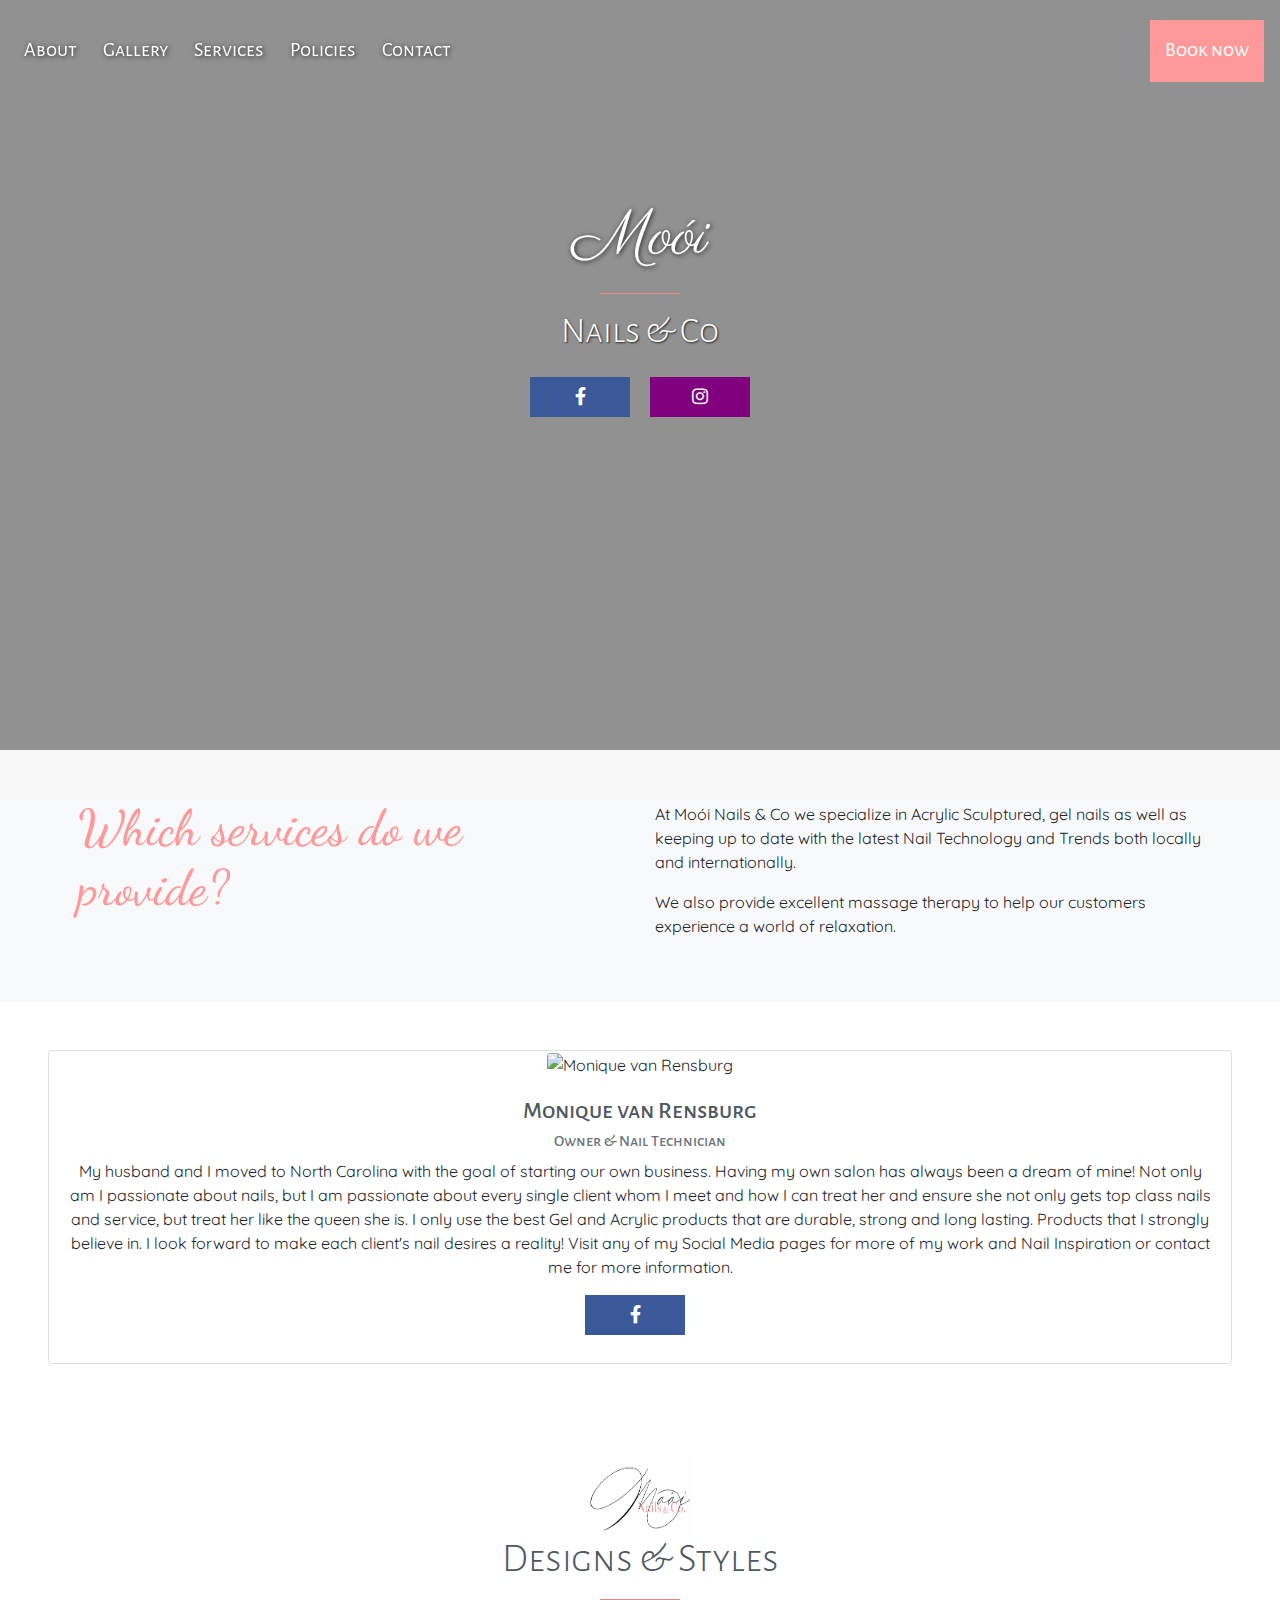
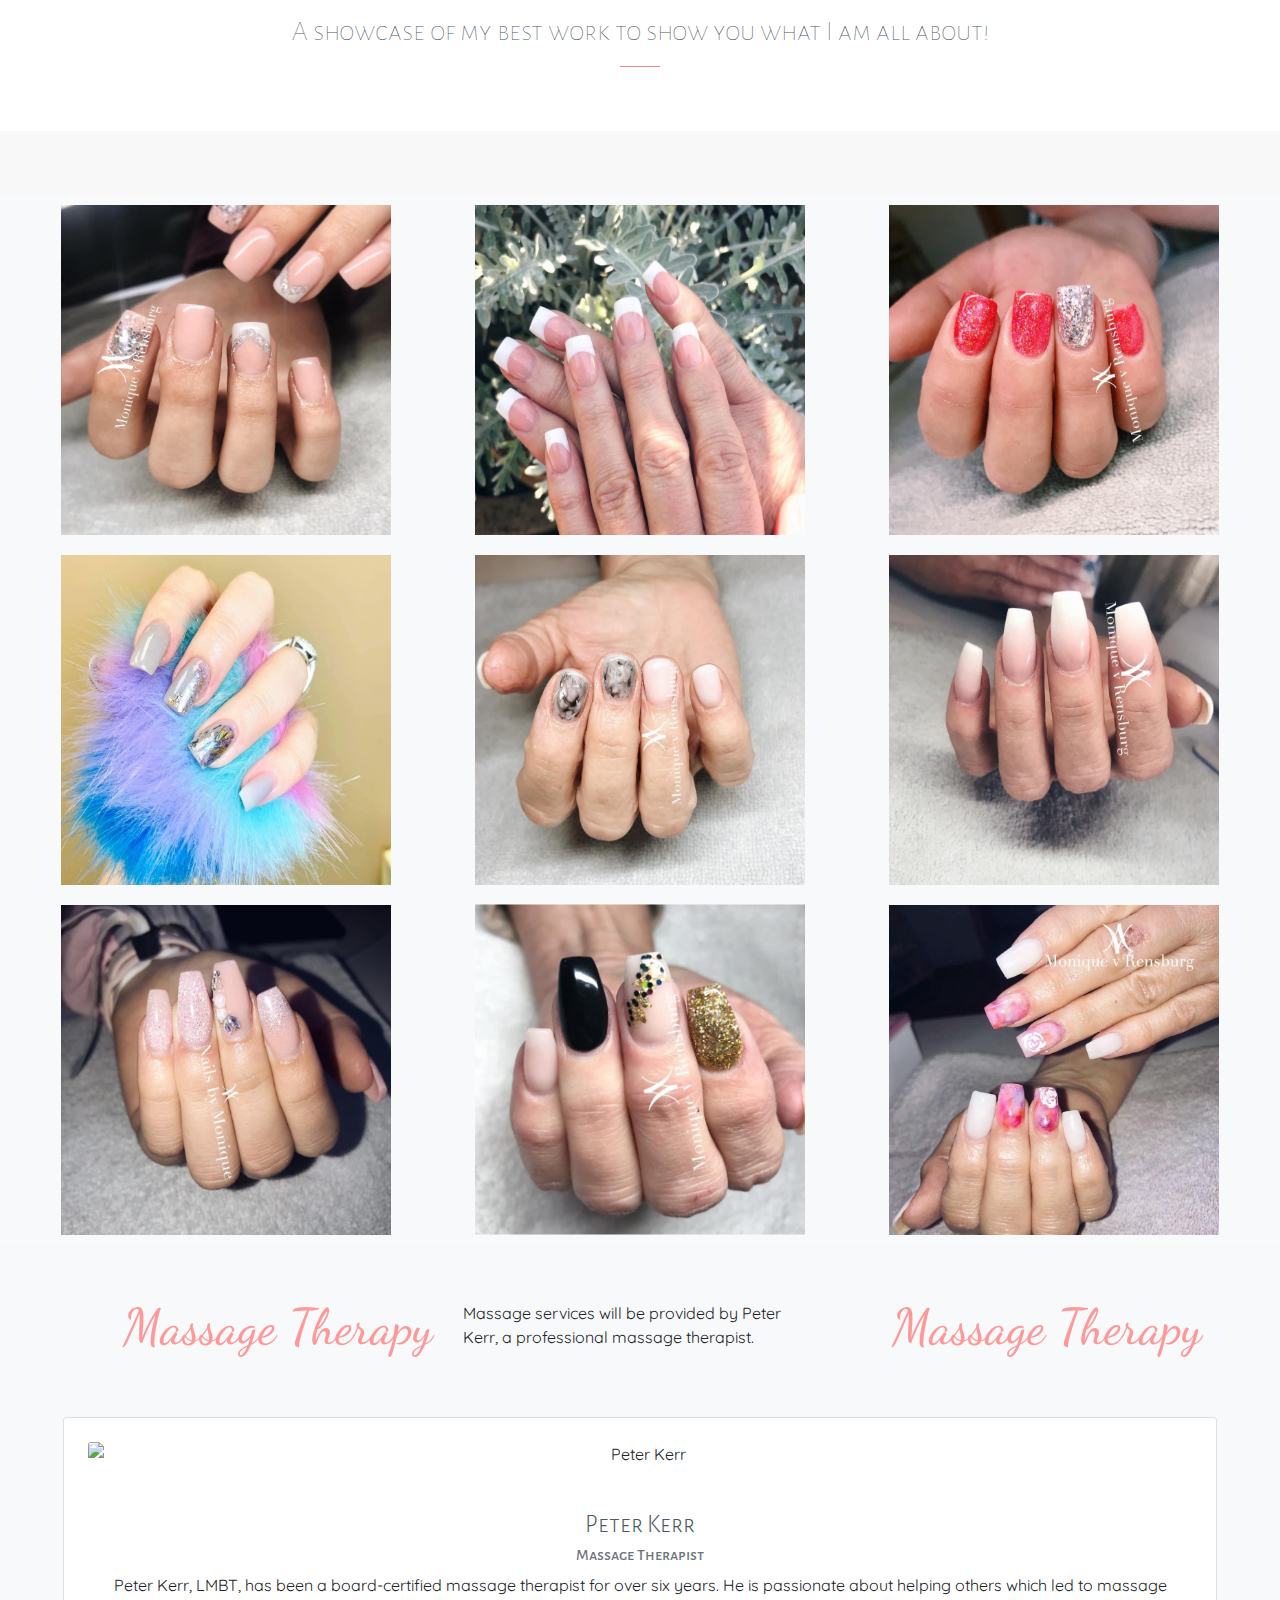
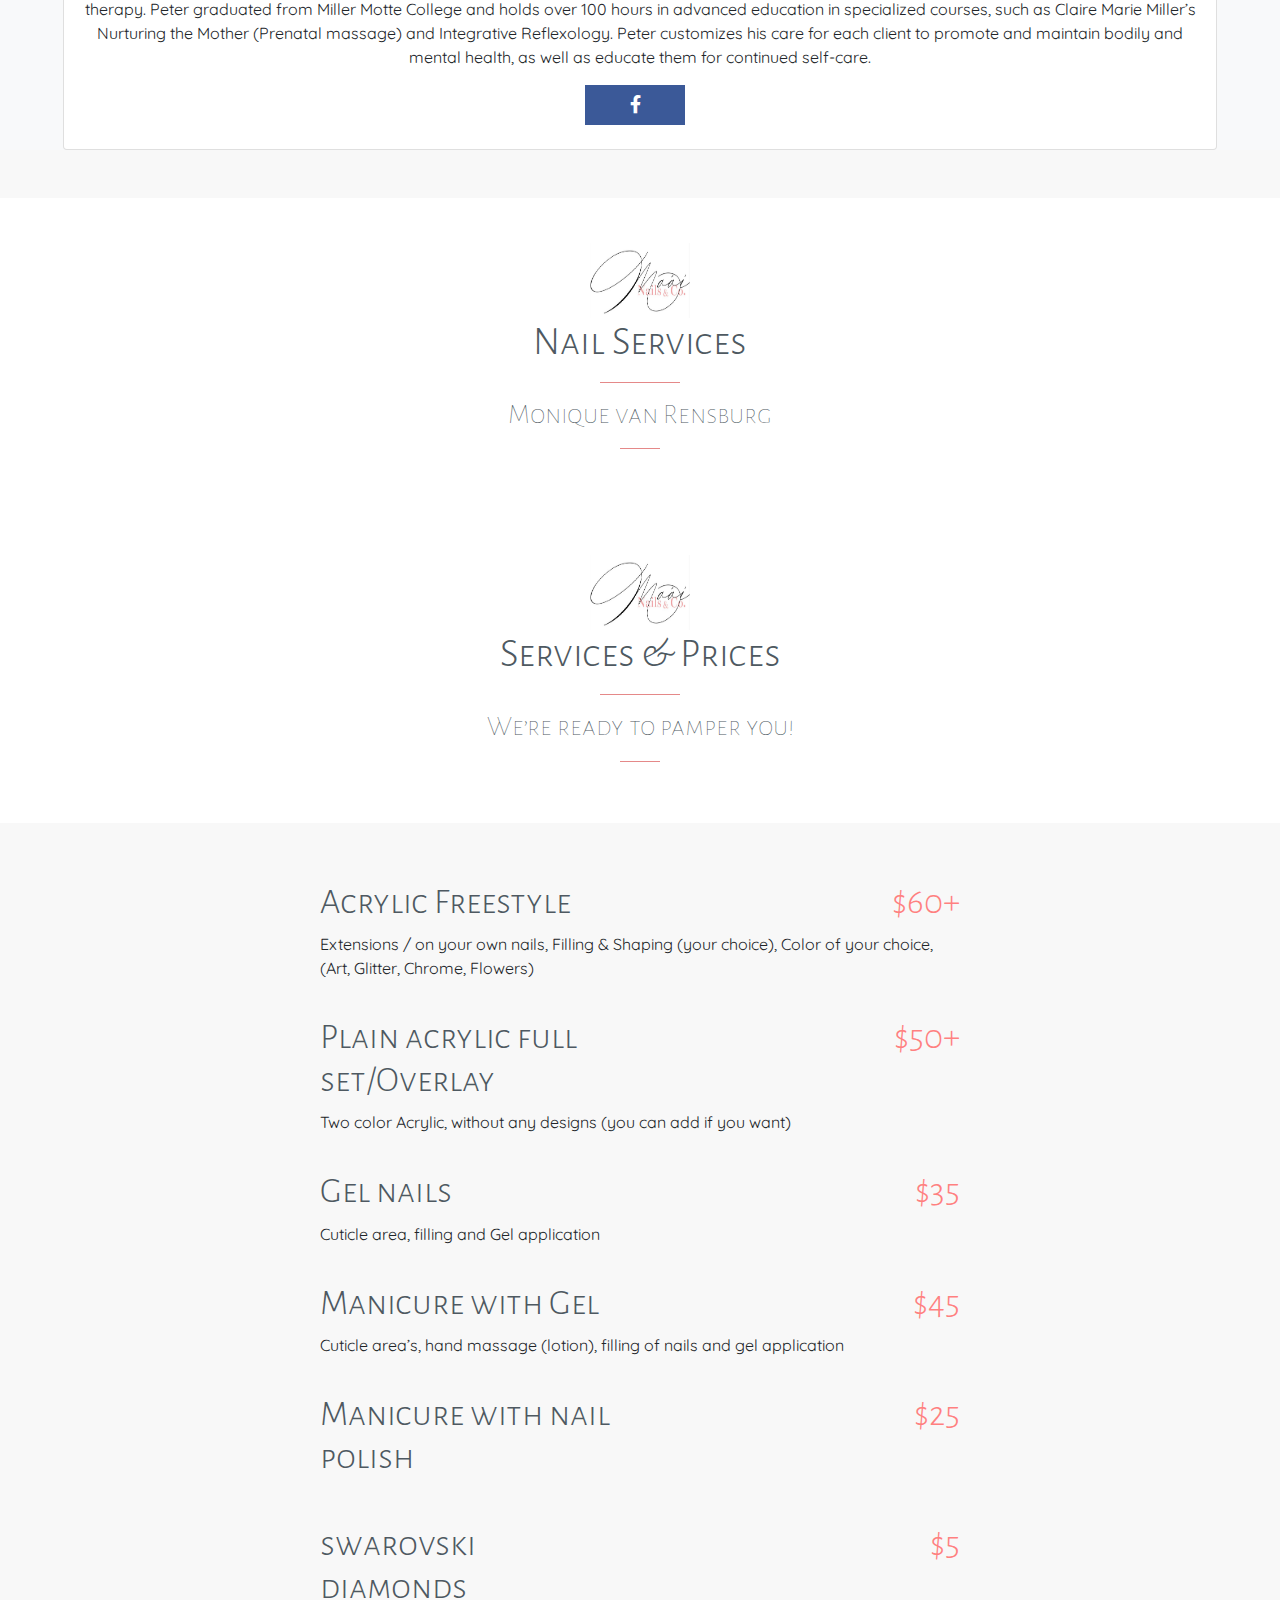
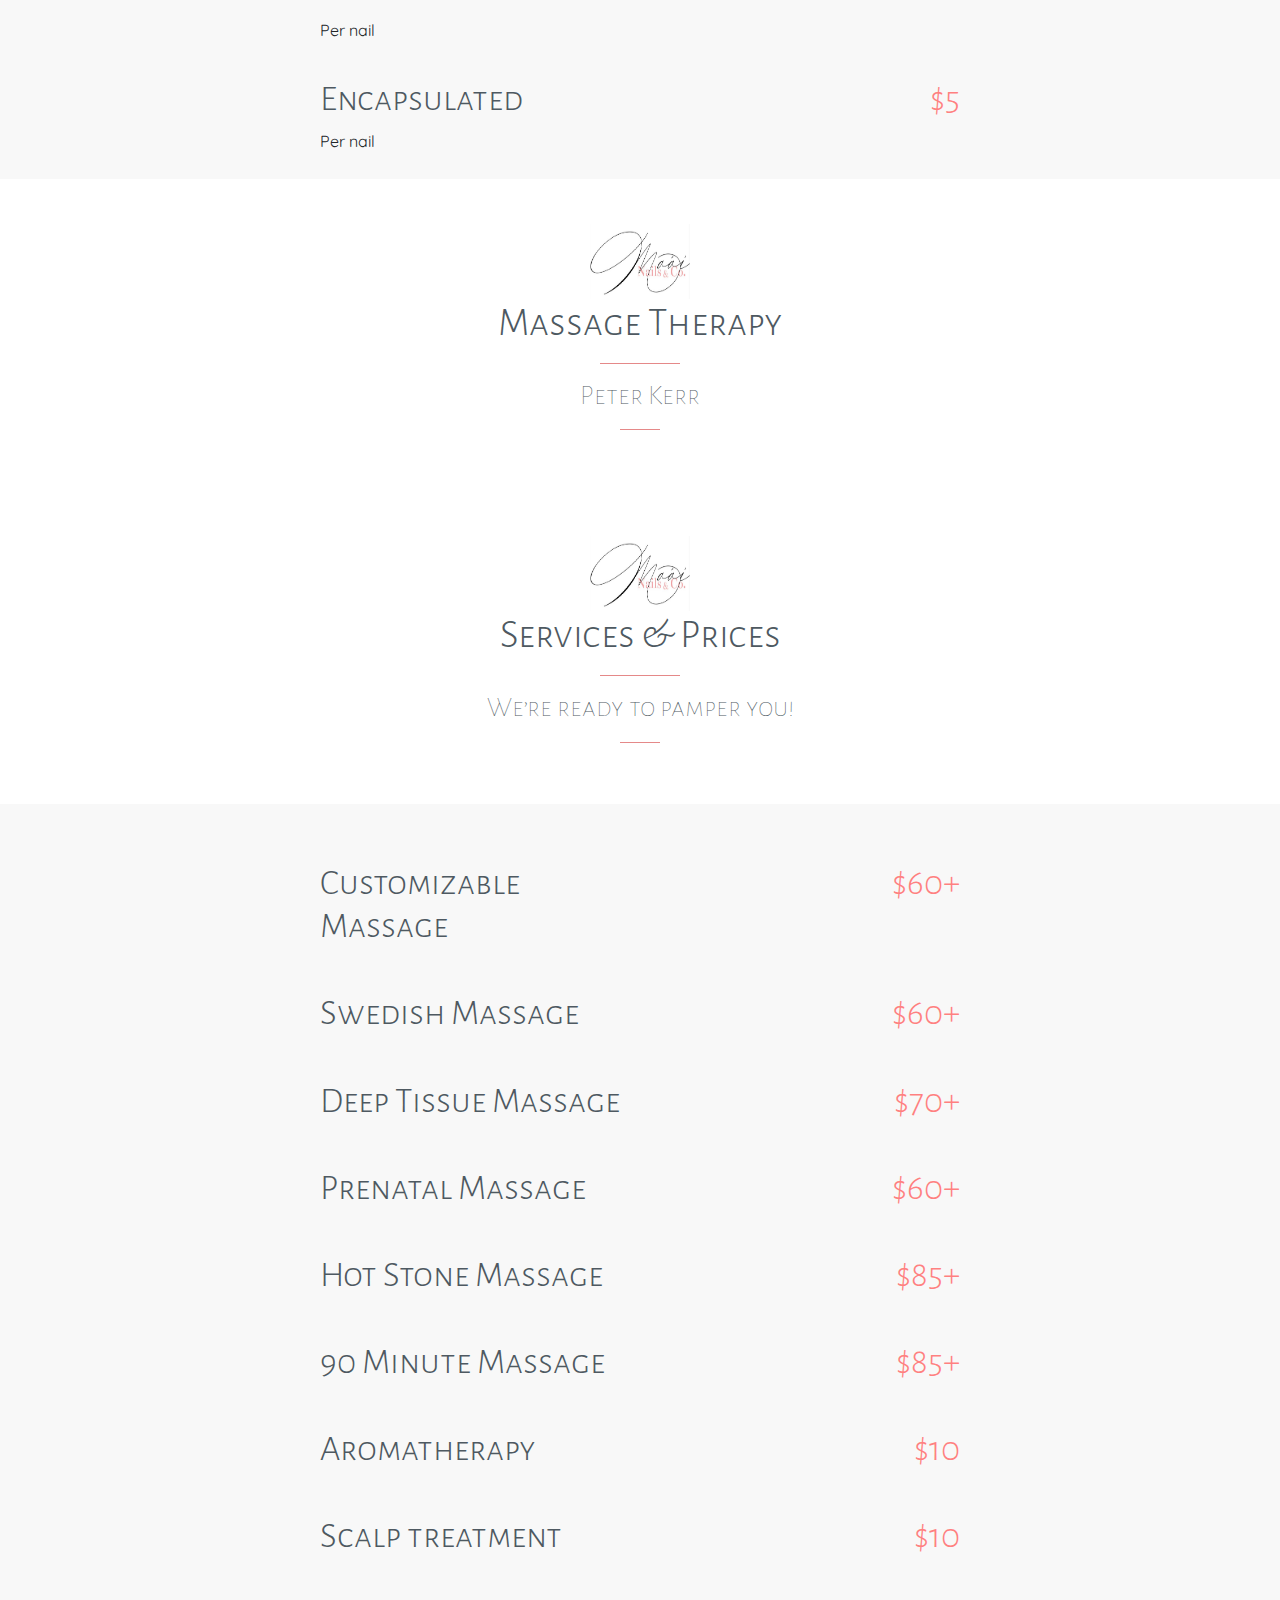
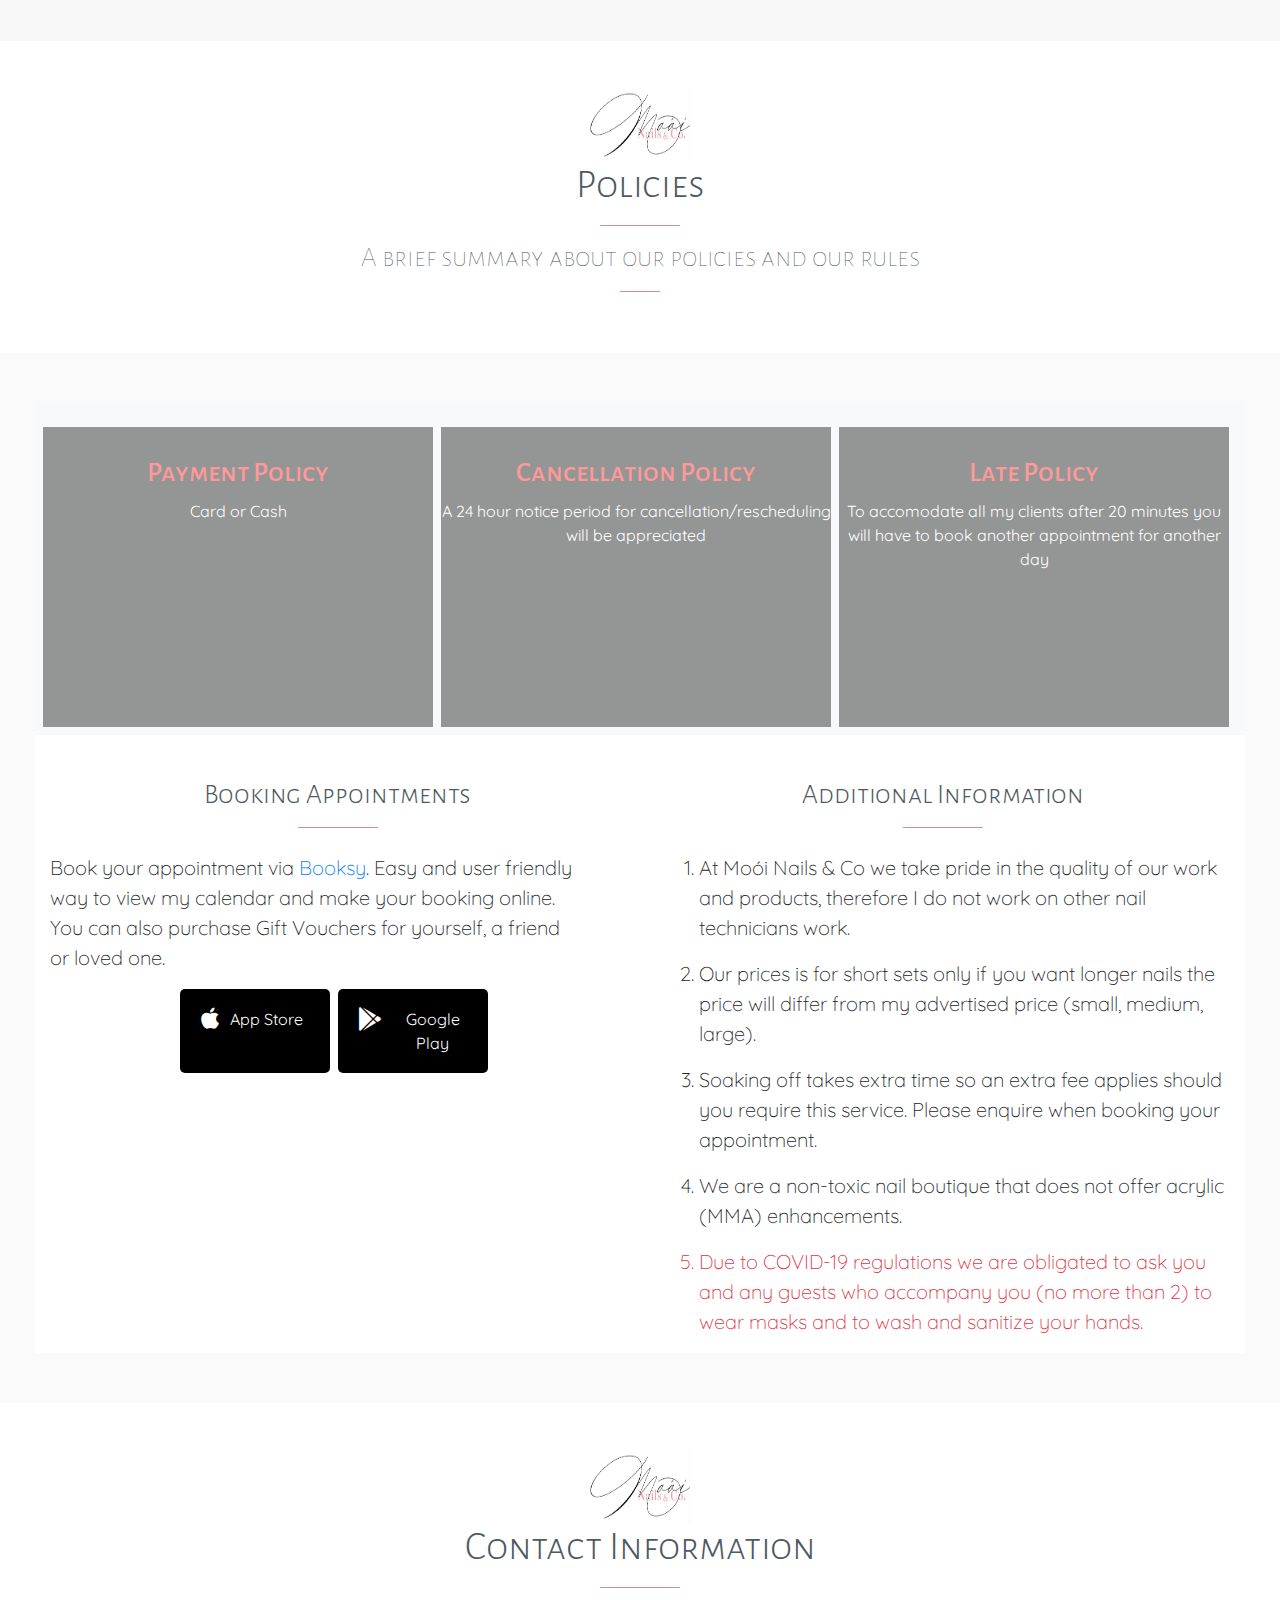
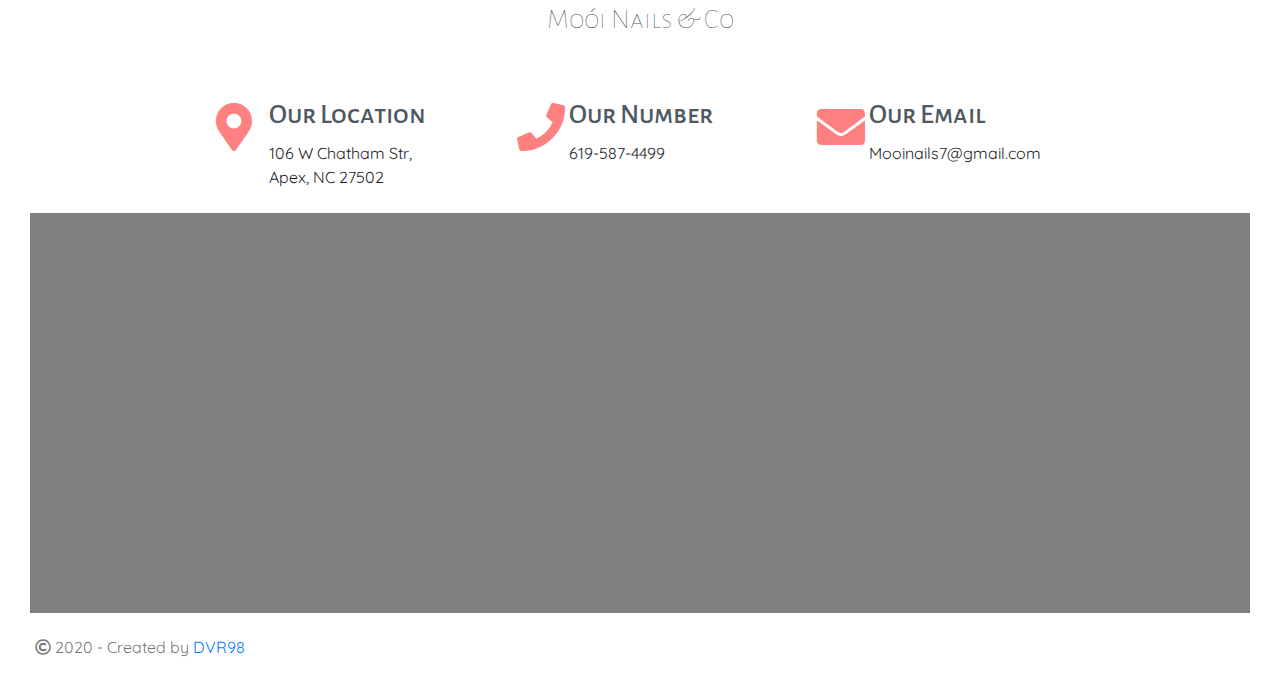
==== commit 4c2e0cf0: "Minor grammar and design changes" ====
--- a/index.html
+++ b/index.html
@@ -62,11 +62,11 @@
                 <a class="nav-link" href="#about">About</a>
               </li>  
               <li class="nav-item">
+                <a class="nav-link" href="#gallery">Gallery</a>
+              </li>   
+              <li class="nav-item">
                 <a class="nav-link" href="#services">Services</a>
               </li>   
-                <li class="nav-item">
-                    <a class="nav-link" href="#gallery">Gallery</a>
-                </li>   
                 <li class="nav-item">
                   <a class="nav-link" href="#policies">Policies</a>
                 </li>  
@@ -123,11 +123,12 @@
       <!-- About > Introduction -->
       <section class="about-introduction row m-5">
         <section class="col mb-1">
-          <h1>Who are we?</h1>
+          <h1>Which services do we provide?</h1>
           <div></div>
         </section>
         <section class="col mt-1">
-          <p>At Moói Nails & Co we specialize in Acrylic Sculptured, gel nails as well as keeping up to date with the latest Nail Technology and Trends both locally and internationally. We also provide excellent massage therapy to help our customers experience a world of relaxation.</p>
+          <p>At Moói Nails & Co we specialize in Acrylic Sculptured, gel nails as well as keeping up to date with the latest Nail Technology and Trends both locally and internationally. </p>
+          <p>We also provide excellent massage therapy to help our customers experience a world of relaxation.</p>
         </section>
       </section>
 
@@ -158,6 +159,132 @@
             </section>               
           </section>        
         </section>
+      </section>
+    </section>
+    
+      <!-- Gallery -->
+     <article id="gallery" class="pt-5 pb-5 mb-5 header" style="background-color: white;">
+      <img src="Assets/Images/Logos/mooi_logo_2.jpg" height="75" width="100"/>
+      <h1>Designs & Styles</h1>
+      <hr class="hr1"/>
+      <h3>A showcase of my best work to show you what I am all about!</h3>
+      <hr class="hr3"/>
+    </article>
+    <section class="gallery container-fluid bg-light" style="width:100%">       
+        <article class="row m-1 gallery-content">
+              <div class="gallery-card">
+                <div class="gallery-card-inner">
+                  <div class="flip-card-front">
+                    <img src="Assets/Images/FeaturedDesigns/Freestyle.jpeg" alt="Moói Freestyle">
+                  </div>
+                  <div class="gallery-card-back">
+                    <div class="mt-3">
+                      <h1>Freestyle</h1>
+                    </div>
+                  </div>
+                </div>
+              </div> 
+              <div class="gallery-card">
+                <div class="gallery-card-inner">
+                  <div class="flip-card-front">
+                    <img src="Assets/Images/FeaturedDesigns/French_Acrylic_Set.jpeg" alt="Moói French Acrylic Set">
+                  </div>
+                  <div class="gallery-card-back">
+                    <div class="mt-3">
+                      <h1>French Acrylic Set</h1>
+                    </div>
+                  </div>
+                </div>
+              </div> 
+              <div class="gallery-card">
+                <div class="gallery-card-inner">
+                  <div class="flip-card-front">
+                    <img src="Assets/Images/FeaturedDesigns/Glitter_Set.jpeg" alt="Moói Glitter Set">
+                  </div>
+                  <div class="gallery-card-back">
+                    <div class="mt-3">
+                      <h1>Glitter Set</h1>
+                    </div>
+                  </div>
+                </div>
+              </div> 
+              <div class="gallery-card">
+                <div class="gallery-card-inner">
+                  <div class="flip-card-front">
+                    <img src="Assets/Images/FeaturedDesigns/Lavendar_Freestyle.jpeg" alt="Moói Lavendar_Freestyle">
+                  </div>
+                  <div class="gallery-card-back">
+                    <div class="mt-3">
+                      <h1>Lavendar Freestyle</h1>
+                    </div>
+                  </div>
+                </div>
+              </div> 
+              <div class="gallery-card">
+                <div class="gallery-card-inner">
+                  <div class="flip-card-front">
+                    <img src="Assets/Images/FeaturedDesigns/Marble&White.jpeg" alt="Moói Marble & White">
+                  </div>
+                  <div class="gallery-card-back">
+                    <div class="mt-3">
+                      <h1>Marble & White</h1>
+                    </div>
+                  </div>
+                </div>
+              </div> 
+              <div class="gallery-card">
+                <div class="gallery-card-inner">
+                  <div class="flip-card-front">
+                    <img src="Assets/Images/FeaturedDesigns/Ombre.jpeg" alt="Moói Ombre">
+                  </div>
+                  <div class="gallery-card-back">
+                    <div class="mt-3">
+                      <h1>Ombré</h1>
+                    </div>
+                  </div>
+                </div>
+              </div>
+              <div class="gallery-card">
+                <div class="gallery-card-inner">
+                  <div class="flip-card-front">
+                    <img src="Assets/Images/FeaturedDesigns/Pink_Freestyle.jpeg" alt="Moói Pink Freestyle">
+                  </div>
+                  <div class="gallery-card-back">
+                    <div class="mt-3">
+                      <h1>Pink Freestyle</h1>
+                    </div>
+                  </div>
+                </div>
+              </div>
+              <div class="gallery-card black-and-gold">
+                <div class="gallery-card-inner">
+                  <div class="flip-card-front">
+                    <img class="black-and-gold-image" src="Assets/Images/FeaturedDesigns/Black&Gold_Freestyle.jpeg" alt="Moói Black & Gold Freestyle">
+                  </div>
+                  <div class="gallery-card-back">
+                    <div class="mt-3">
+                      <h1>Black & Gold Freestyle</h1>
+                    </div>
+                  </div>
+                </div>
+              </div>
+              <div class="gallery-card">
+                <div class="gallery-card-inner">
+                  <div class="flip-card-front">
+                    <img src="Assets/Images/FeaturedDesigns/Sharpie_Marble_Set.jpeg" alt="Moói Sharpie Marble Set">
+                  </div>
+                  <div class="gallery-card-back">
+                    <div class="mt-3">
+                      <h1>Sharpie Marble Set</h1>
+                    </div>
+                  </div>
+                </div>
+              </div>
+        </article>
+    </section>
+
+    <section class="about container-fluid bg-light" style="width:100%">
+      <section class="row" style="background-color: white;">
 
         <!-- <section id="about_image" class="col-md-5 text-center pt-5">
           <img src="Assets/Images/Nuwe_fotos/36.jpg"/>
@@ -176,21 +303,20 @@
         </section> -->
       </section>
 
-
-      <!-- About > Team -->
-      <section class="about-introduction row m-5">
-        <section class="col mb-1 text-right our-team-first">
-          <h1>Massage Therapy</h1>
-          <div class="float-right"></div>
-        </section>
-        <section class="col mt-1">
-          <p>Massage services will be provided by Peter Kerr, a professional massage therapist.</p>
-        </section>
-        <section class="col mb-1 text-right our-team-last">
-          <h1>Massage Therapy</h1>
-          <div class="float-right"></div>
-        </section>
-      </section>
+    <!-- About > Team -->
+    <section class="about-introduction row m-5">
+      <section class="col mb-1 text-right our-team-first">
+        <h1>Massage Therapy</h1>
+        <div class="float-right"></div>
+      </section>
+      <section class="col mt-1">
+        <p>Massage services will be provided by Peter Kerr, a professional massage therapist.</p>
+      </section>
+      <section class="col mb-1 text-right our-team-last">
+        <h1>Massage Therapy</h1>
+        <div class="float-right"></div>
+      </section>
+    </section>
 
       <section class="card text-center m-5">
         <section class="card-info">
@@ -212,6 +338,7 @@
         </section>        
       </section>
     </section>
+    </section>
 
     <!-- Services -->
     <section id="services" class="header">
@@ -361,127 +488,6 @@
     </section>
 
     <!-- Peter Kerr, LMBT, has been a board-certified massage therapist for over six years. He is passionate about helping others which led to massage therapy. Peter graduated from Miller Motte College and holds over 100 hours in advanced education in specialized courses, such as Claire Marie Miller’s Nurturing the Mother (Prenatal massage) and Integrative Reflexology. Peter customizes his care for each client to promote and maintain bodily and mental health, as well as educate them for continued self-care. -->
-
-    <!-- Gallery -->
-    <article id="gallery" class="pt-5 pb-5 mb-5 header" style="background-color: white;">
-      <img src="Assets/Images/Logos/mooi_logo_2.jpg" height="75" width="100"/>
-      <h1>Designs & Styles</h1>
-      <hr class="hr1"/>
-      <h3>A special selection of our best work to show you what we are all about!</h3>
-      <hr class="hr3"/>
-    </article>
-    <section class="gallery container-fluid bg-light" style="width:100%">       
-        <article class="row m-1 gallery-content">
-              <div class="gallery-card">
-                <div class="gallery-card-inner">
-                  <div class="flip-card-front">
-                    <img src="Assets/Images/FeaturedDesigns/Freestyle.jpeg" alt="Moói Freestyle">
-                  </div>
-                  <div class="gallery-card-back">
-                    <div class="mt-3">
-                      <h1>Freestyle</h1>
-                    </div>
-                  </div>
-                </div>
-              </div> 
-              <div class="gallery-card">
-                <div class="gallery-card-inner">
-                  <div class="flip-card-front">
-                    <img src="Assets/Images/FeaturedDesigns/French_Acrylic_Set.jpeg" alt="Moói French Acrylic Set">
-                  </div>
-                  <div class="gallery-card-back">
-                    <div class="mt-3">
-                      <h1>French Acrylic Set</h1>
-                    </div>
-                  </div>
-                </div>
-              </div> 
-              <div class="gallery-card">
-                <div class="gallery-card-inner">
-                  <div class="flip-card-front">
-                    <img src="Assets/Images/FeaturedDesigns/Glitter_Set.jpeg" alt="Moói Glitter Set">
-                  </div>
-                  <div class="gallery-card-back">
-                    <div class="mt-3">
-                      <h1>Glitter Set</h1>
-                    </div>
-                  </div>
-                </div>
-              </div> 
-              <div class="gallery-card">
-                <div class="gallery-card-inner">
-                  <div class="flip-card-front">
-                    <img src="Assets/Images/FeaturedDesigns/Lavendar_Freestyle.jpeg" alt="Moói Lavendar_Freestyle">
-                  </div>
-                  <div class="gallery-card-back">
-                    <div class="mt-3">
-                      <h1>Lavendar Freestyle</h1>
-                    </div>
-                  </div>
-                </div>
-              </div> 
-              <div class="gallery-card">
-                <div class="gallery-card-inner">
-                  <div class="flip-card-front">
-                    <img src="Assets/Images/FeaturedDesigns/Marble&White.jpeg" alt="Moói Marble & White">
-                  </div>
-                  <div class="gallery-card-back">
-                    <div class="mt-3">
-                      <h1>Marble & White</h1>
-                    </div>
-                  </div>
-                </div>
-              </div> 
-              <div class="gallery-card">
-                <div class="gallery-card-inner">
-                  <div class="flip-card-front">
-                    <img src="Assets/Images/FeaturedDesigns/Ombre.jpeg" alt="Moói Ombre">
-                  </div>
-                  <div class="gallery-card-back">
-                    <div class="mt-3">
-                      <h1>Ombré</h1>
-                    </div>
-                  </div>
-                </div>
-              </div>
-              <div class="gallery-card">
-                <div class="gallery-card-inner">
-                  <div class="flip-card-front">
-                    <img src="Assets/Images/FeaturedDesigns/Pink_Freestyle.jpeg" alt="Moói Pink Freestyle">
-                  </div>
-                  <div class="gallery-card-back">
-                    <div class="mt-3">
-                      <h1>Pink Freestyle</h1>
-                    </div>
-                  </div>
-                </div>
-              </div>
-              <div class="gallery-card black-and-gold">
-                <div class="gallery-card-inner">
-                  <div class="flip-card-front">
-                    <img class="black-and-gold-image" src="Assets/Images/FeaturedDesigns/Black&Gold_Freestyle.jpeg" alt="Moói Black & Gold Freestyle">
-                  </div>
-                  <div class="gallery-card-back">
-                    <div class="mt-3">
-                      <h1>Black & Gold Freestyle</h1>
-                    </div>
-                  </div>
-                </div>
-              </div>
-              <div class="gallery-card">
-                <div class="gallery-card-inner">
-                  <div class="flip-card-front">
-                    <img src="Assets/Images/FeaturedDesigns/Sharpie_Marble_Set.jpeg" alt="Moói Sharpie Marble Set">
-                  </div>
-                  <div class="gallery-card-back">
-                    <div class="mt-3">
-                      <h1>Sharpie Marble Set</h1>
-                    </div>
-                  </div>
-                </div>
-              </div>
-        </article>
-    </section>
 
       <!-- Policies -->
     <section id="policies" class="header">
@@ -557,10 +563,10 @@
             <section class="pl-1 lead">
               <ol>
                 <li>
-                  <p> I do not work on other nail technicians work.</p> 
+                  <p> At Moói Nails & Co we take pride in the quality of our work and products, therefore I do not work on other nail technicians work.</p> 
                 </li>
                 <li>
-                  <p> My prices is for short sets only if you want longer nails the price will differ from my advertised price (small, medium, large).</p>
+                  <p> Our prices is for short sets only if you want longer nails the price will differ from my advertised price (small, medium, large).</p>
                 </li>
                 <li>
                   <p>
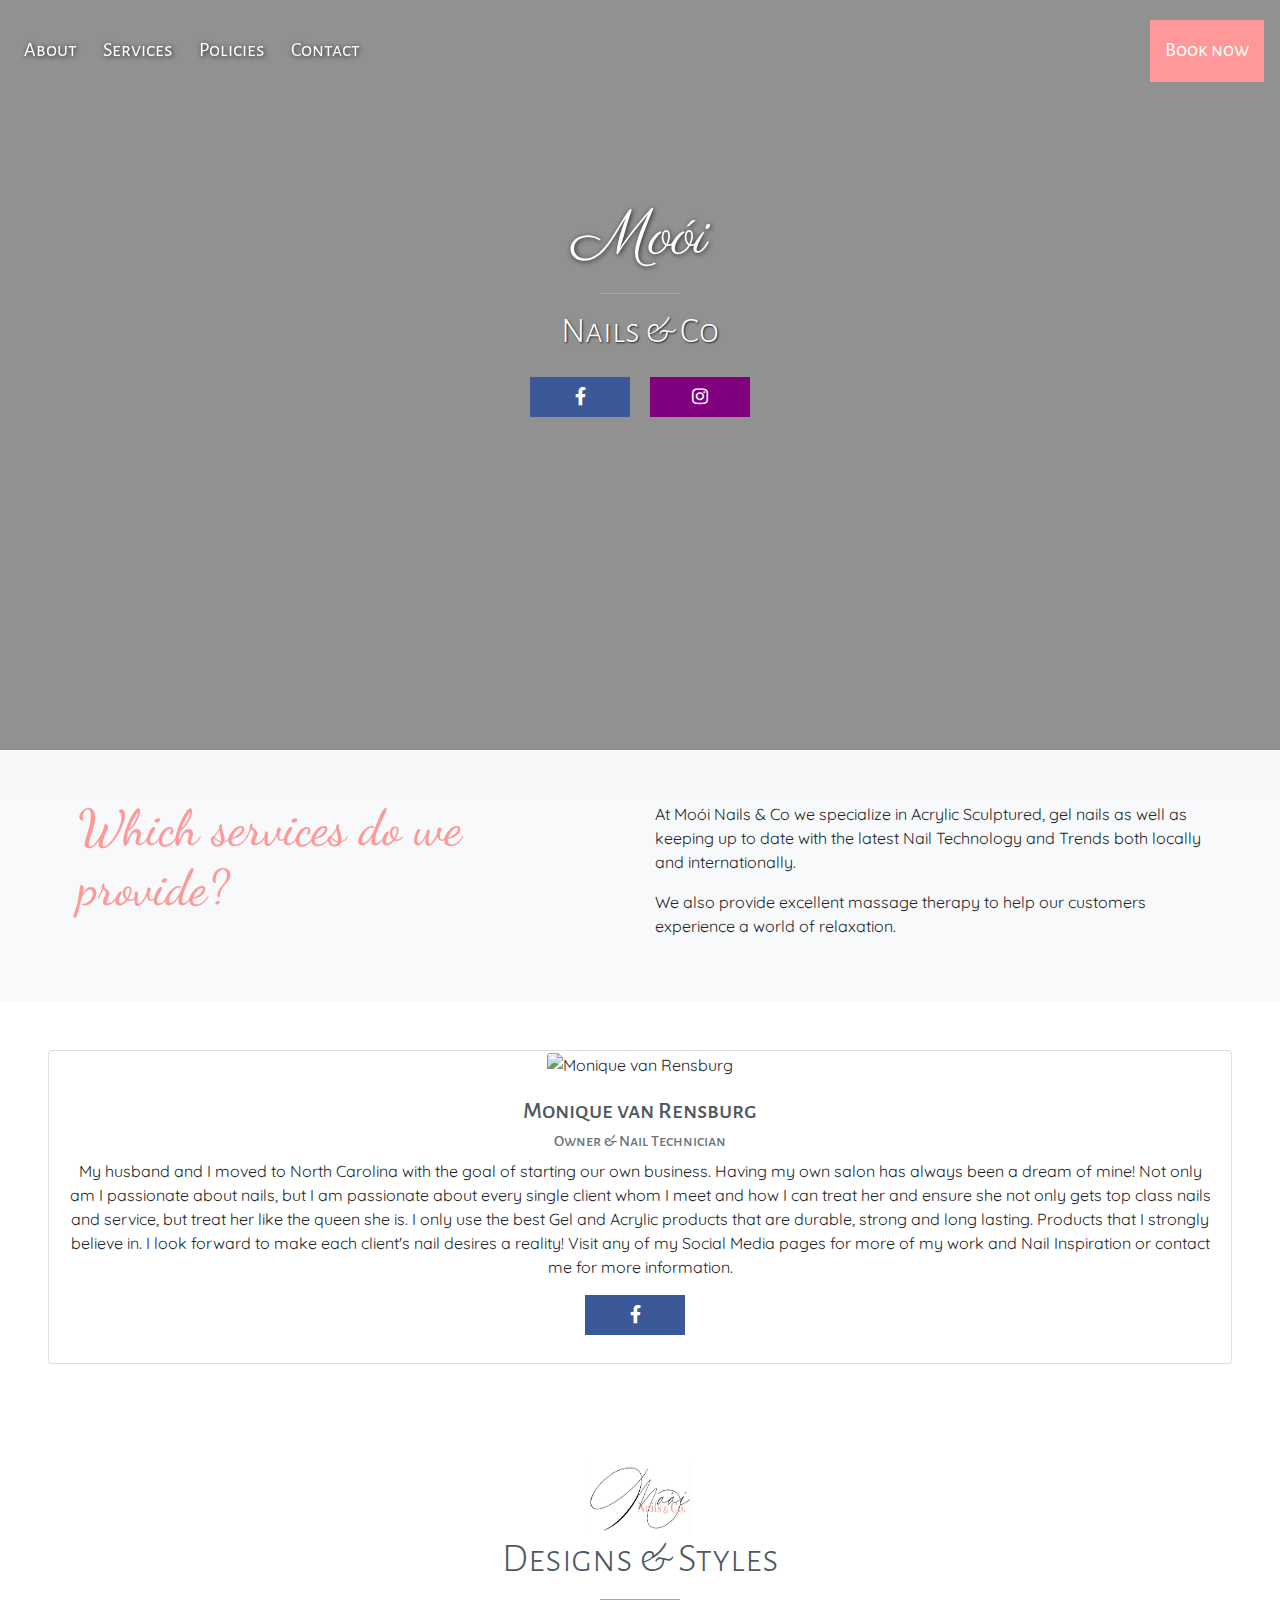
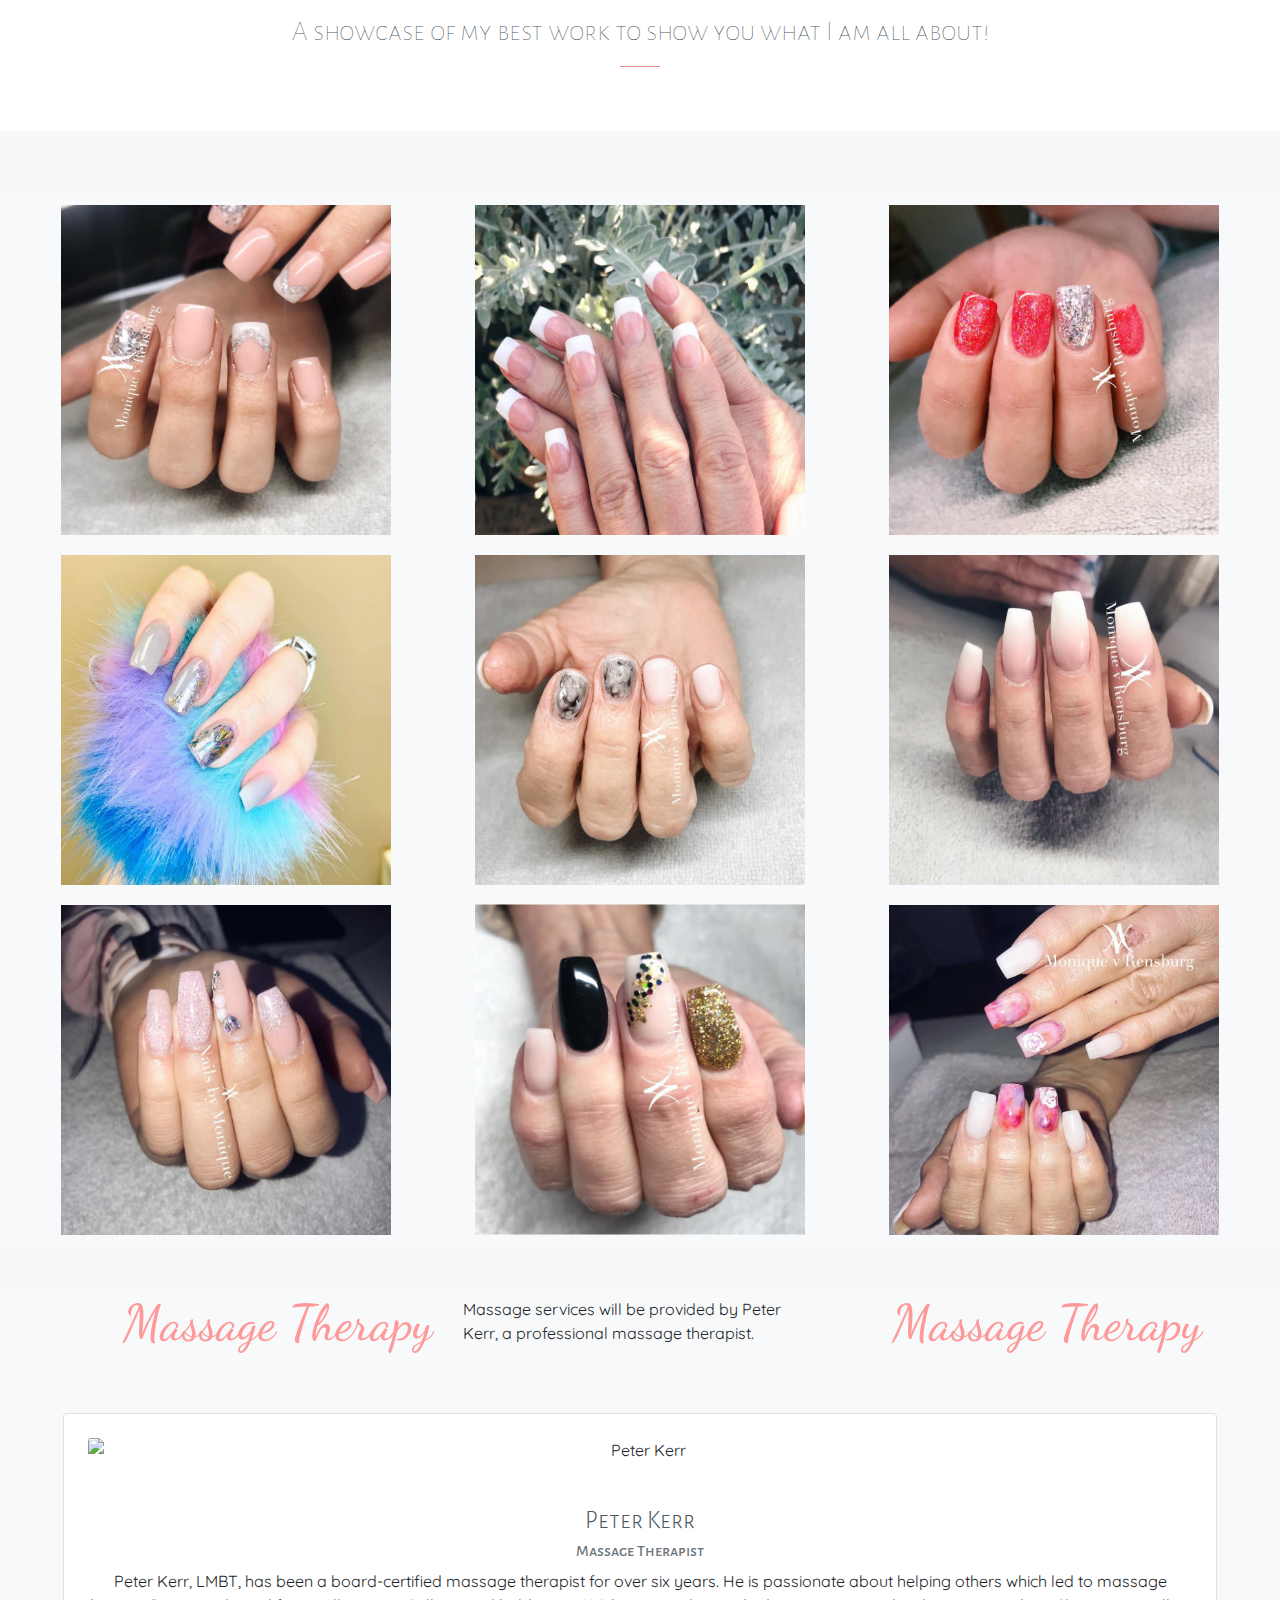
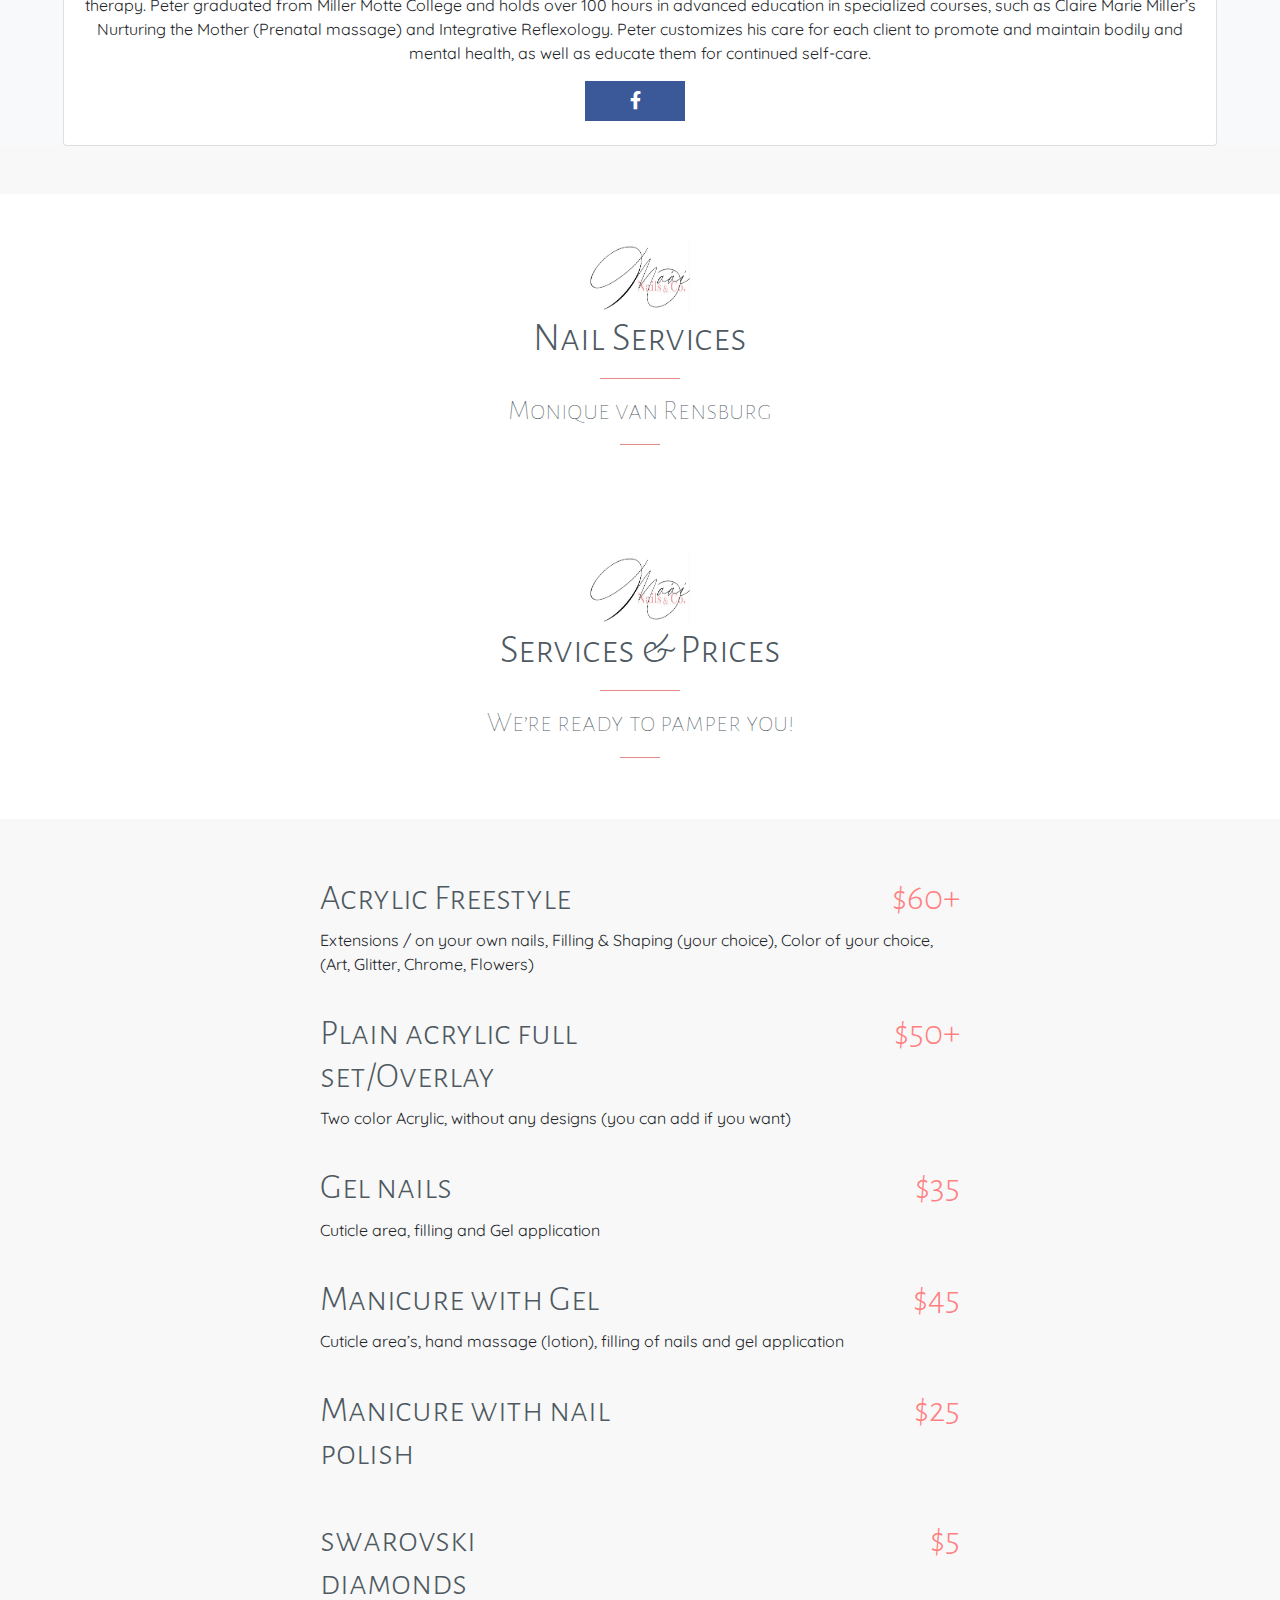
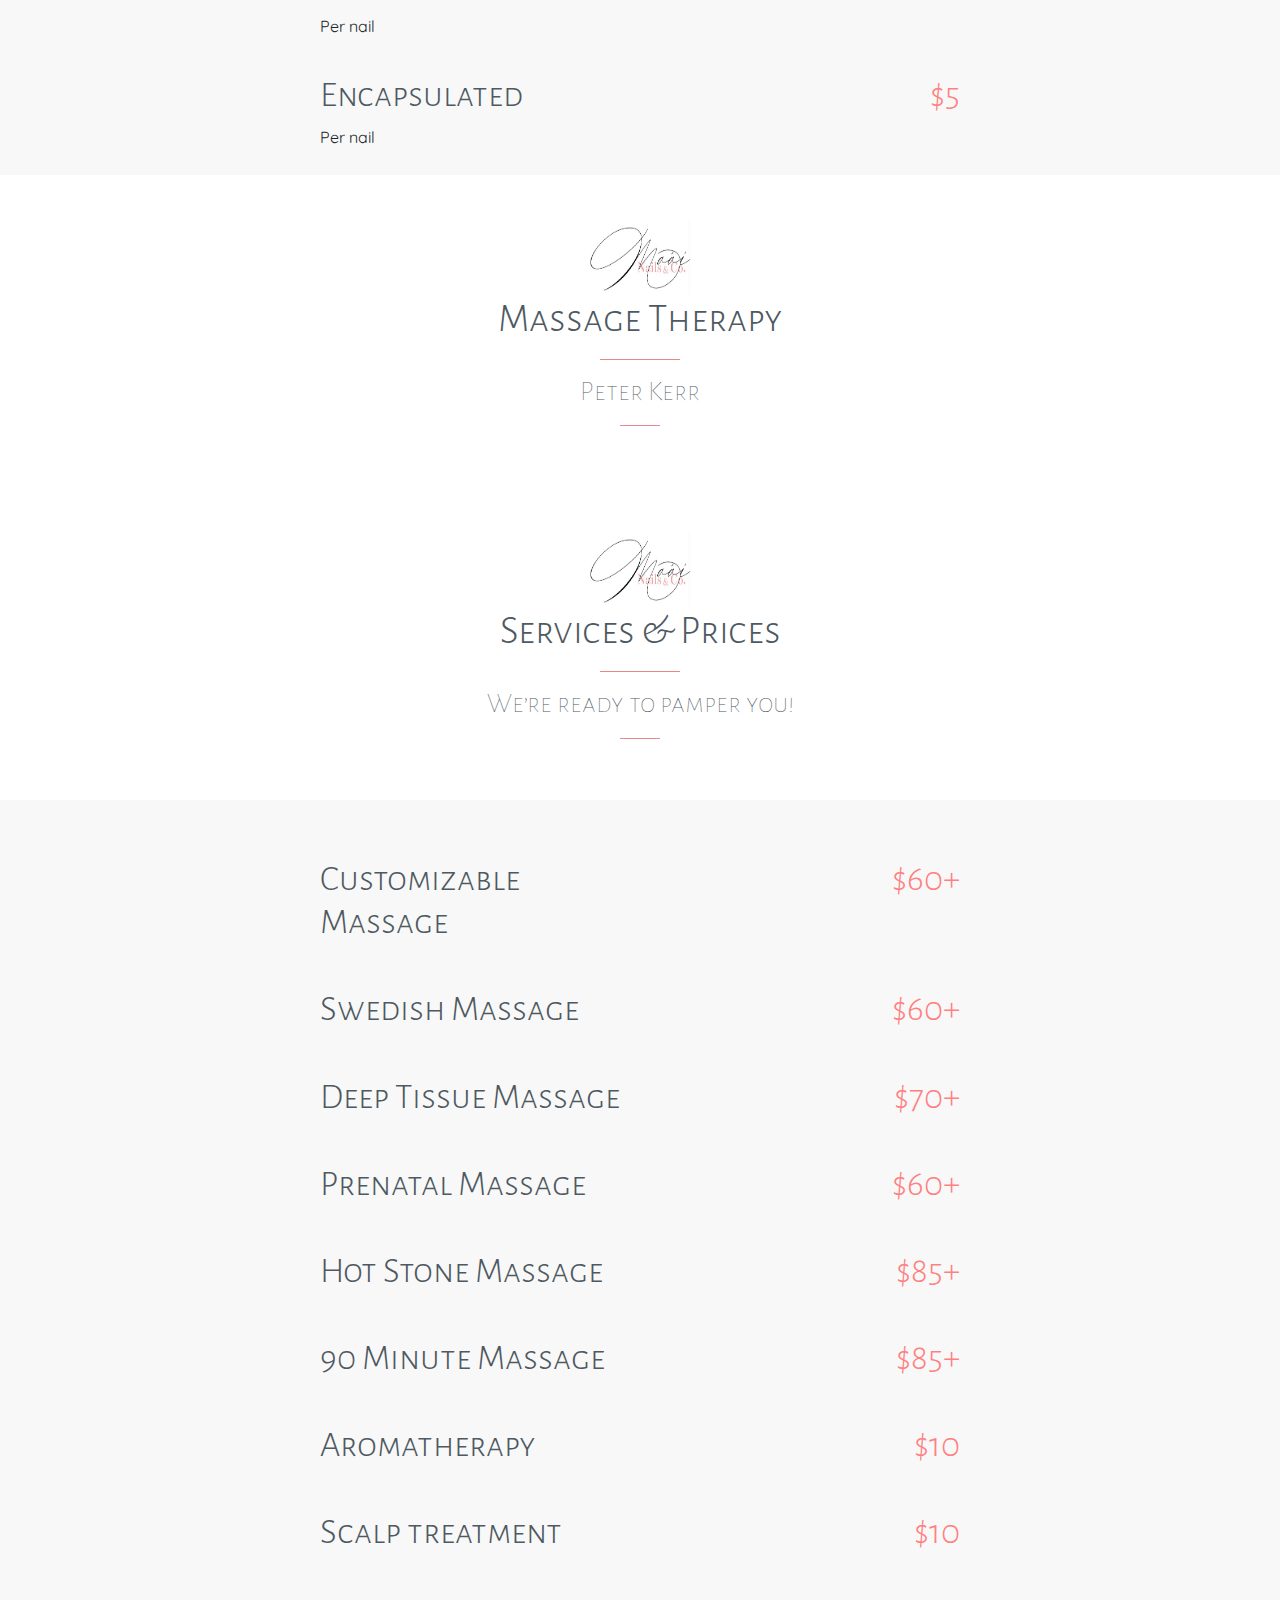
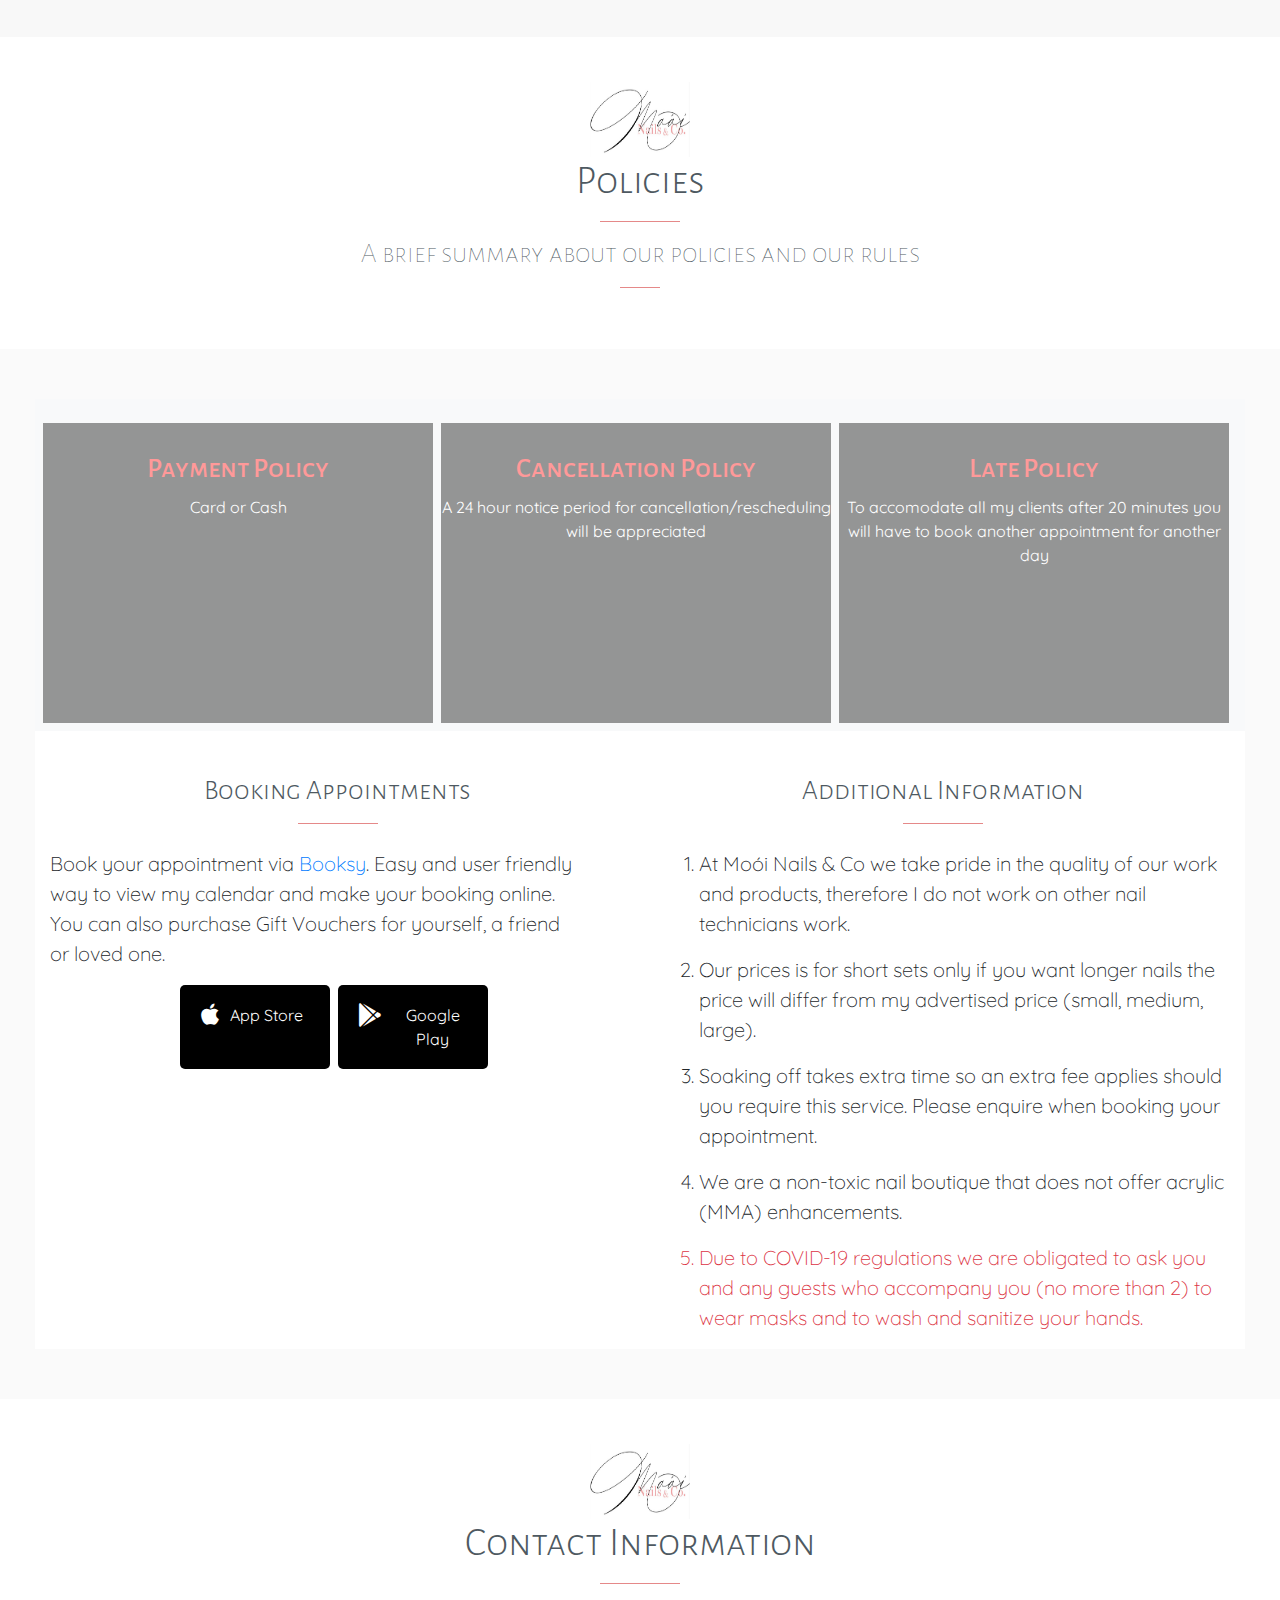
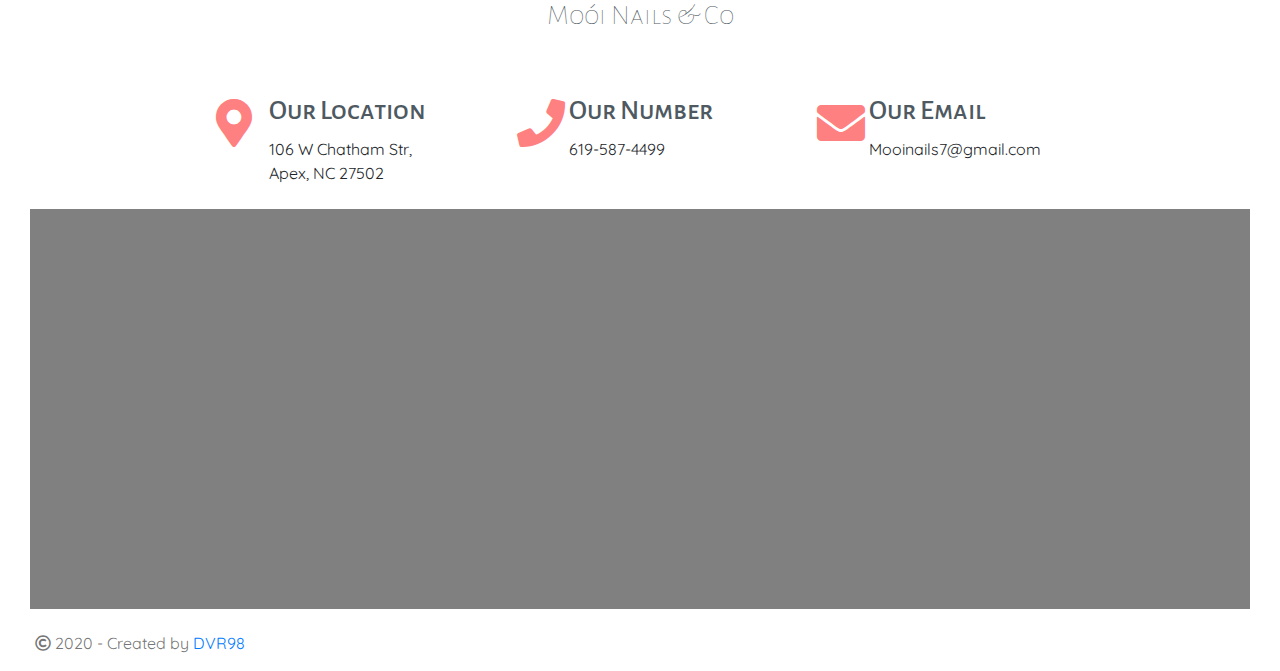
==== commit 1451bb32: "Structure changes to website" ====
--- a/index.html
+++ b/index.html
@@ -61,9 +61,9 @@
               <li class="nav-item">
                 <a class="nav-link" href="#about">About</a>
               </li>  
-              <li class="nav-item">
+              <!-- <li class="nav-item">
                 <a class="nav-link" href="#gallery">Gallery</a>
-              </li>   
+              </li>    -->
               <li class="nav-item">
                 <a class="nav-link" href="#services">Services</a>
               </li>   
@@ -283,61 +283,41 @@
         </article>
     </section>
 
-    <section class="about container-fluid bg-light" style="width:100%">
-      <section class="row" style="background-color: white;">
-
-        <!-- <section id="about_image" class="col-md-5 text-center pt-5">
-          <img src="Assets/Images/Nuwe_fotos/36.jpg"/>
-          <p class="about-social-link"><a href="https://www.facebook.com/monique.vantonder.77" target="_blank"><i class="fab fa-facebook-f"></i></a></p>
-        </section>
-        <section id="about_description" class="col-md-7">
-          <section class="container-fluid">
-            <h1>Monique van Rensburg</h1>
-            <h5>Owner & Nail Technician</h5>
-          </section> 
-          <section id="about_background" class="container-fluid pt-3 pb-4">
-            <p>My husband and I moved to North Carolina with the goal of starting our own business. Having my own salon has always been a dream of mine! Not only am I passionate about nails, but I am passionate about every single client whom I meet and how I can treat her and ensure she not only gets top class nails and service, but treat her like the queen she is. </p>
-            <p>I only use the best Gel and Acrylic products that are durable, strong and long lasting. Products that I strongly believe in. I look forward to make each client's nail desires a reality! </p>
-            <p>Visit any of my Social Media pages for more of my work and Nail Inspiration or contact me for more information.</p>                
-          </section>          
-        </section> -->
-      </section>
-
-    <!-- About > Team -->
-    <section class="about-introduction row m-5">
-      <section class="col mb-1 text-right our-team-first">
-        <h1>Massage Therapy</h1>
-        <div class="float-right"></div>
-      </section>
-      <section class="col mt-1">
-        <p>Massage services will be provided by Peter Kerr, a professional massage therapist.</p>
-      </section>
-      <section class="col mb-1 text-right our-team-last">
-        <h1>Massage Therapy</h1>
-        <div class="float-right"></div>
-      </section>
-    </section>
-
-      <section class="card text-center m-5">
-        <section class="card-info">
-          <section class="card-pfp d-flex flex-column justify-content-center align-self-center m-4">
-            <img class="card-img-top" src="Assets/Images/Nuwe_fotos/Peter_Kerr_pfp.jpg" alt="Peter Kerr">        
-          </section>
-          <section class="card-desc">
-            <div class="card-body">
-              <h5 class="card-title">Peter Kerr</h5>
-              <h6 class="card-subtitle mb-2 text-muted">Massage Therapist</h6>
-              <p class="card-text">Peter Kerr, LMBT, has been a board-certified massage therapist for over six years. He is passionate about helping others which led to massage therapy. Peter graduated from Miller Motte College and holds over 100 hours in advanced education in specialized courses, such as Claire Marie Miller’s Nurturing the Mother (Prenatal massage) and Integrative Reflexology. Peter customizes his care for each client to promote and maintain bodily and mental health, as well as educate them for continued self-care.</p>
-              <section class="appointments-social-links m-1">
-                <a href="https://www.facebook.com/kerrmassage13771" target="_blank">
-                  <i class="fab fa-facebook-f"></i>
-                </a>
-              </section> 
-            </div>
-          </section>               
-        </section>        
-      </section>
-    </section>
+    <section class="about container-fluid bg-light" style="width:100%">             
+      <section class="about-introduction row m-5">
+        <section class="col mb-1 text-right our-team-first">
+          <h1>Massage Therapy</h1>
+          <div class="float-right"></div>
+        </section>
+        <section class="col mt-1">
+          <p>Massage services will be provided by Peter Kerr, a professional massage therapist.</p>
+        </section>
+        <section class="col mb-1 text-right our-team-last">
+          <h1>Massage Therapy</h1>
+          <div class="float-right"></div>
+        </section>
+      </section>
+
+        <section class="card text-center m-5">
+          <section class="card-info">
+            <section class="card-pfp d-flex flex-column justify-content-center align-self-center m-4">
+              <img class="card-img-top" src="Assets/Images/Nuwe_fotos/Peter_Kerr_pfp.jpg" alt="Peter Kerr">        
+            </section>
+            <section class="card-desc">
+              <div class="card-body">
+                <h5 class="card-title">Peter Kerr</h5>
+                <h6 class="card-subtitle mb-2 text-muted">Massage Therapist</h6>
+                <p class="card-text">Peter Kerr, LMBT, has been a board-certified massage therapist for over six years. He is passionate about helping others which led to massage therapy. Peter graduated from Miller Motte College and holds over 100 hours in advanced education in specialized courses, such as Claire Marie Miller’s Nurturing the Mother (Prenatal massage) and Integrative Reflexology. Peter customizes his care for each client to promote and maintain bodily and mental health, as well as educate them for continued self-care.</p>
+                <section class="appointments-social-links m-1">
+                  <a href="https://www.facebook.com/kerrmassage13771" target="_blank">
+                    <i class="fab fa-facebook-f"></i>
+                  </a>
+                </section> 
+              </div>
+            </section>               
+          </section>        
+        </section>
+      </section>
     </section>
 
     <!-- Services -->
@@ -420,6 +400,44 @@
       </section>
       <section class="services-background-images parallax massage-service-background">
       </section>
+
+      <!-- <section class="about container-fluid bg-light" style="width:100%">             
+        <section class="about-introduction row m-5">
+          <section class="col mb-1 text-right our-team-first">
+            <h1>Massage Therapy</h1>
+            <div class="float-right"></div>
+          </section>
+          <section class="col mt-1">
+            <p>Massage services will be provided by Peter Kerr, a professional massage therapist.</p>
+          </section>
+          <section class="col mb-1 text-right our-team-last">
+            <h1>Massage Therapy</h1>
+            <div class="float-right"></div>
+          </section>
+        </section>
+  
+          <section class="card text-center m-5">
+            <section class="card-info">
+              <section class="card-pfp d-flex flex-column justify-content-center align-self-center m-4">
+                <img class="card-img-top" src="Assets/Images/Nuwe_fotos/Peter_Kerr_pfp.jpg" alt="Peter Kerr">        
+              </section>
+              <section class="card-desc">
+                <div class="card-body">
+                  <h5 class="card-title">Peter Kerr</h5>
+                  <h6 class="card-subtitle mb-2 text-muted">Massage Therapist</h6>
+                  <p class="card-text">Peter Kerr, LMBT, has been a board-certified massage therapist for over six years. He is passionate about helping others which led to massage therapy. Peter graduated from Miller Motte College and holds over 100 hours in advanced education in specialized courses, such as Claire Marie Miller’s Nurturing the Mother (Prenatal massage) and Integrative Reflexology. Peter customizes his care for each client to promote and maintain bodily and mental health, as well as educate them for continued self-care.</p>
+                  <section class="appointments-social-links m-1">
+                    <a href="https://www.facebook.com/kerrmassage13771" target="_blank">
+                      <i class="fab fa-facebook-f"></i>
+                    </a>
+                  </section> 
+                </div>
+              </section>               
+            </section>        
+          </section>
+        </section>
+      </section> -->
+      
       <section class="header mb-5">
         <img src="Assets/Images/Logos/mooi_logo_2.jpg" height="75" width="100"/>
         <h1>Services & Prices</h1>
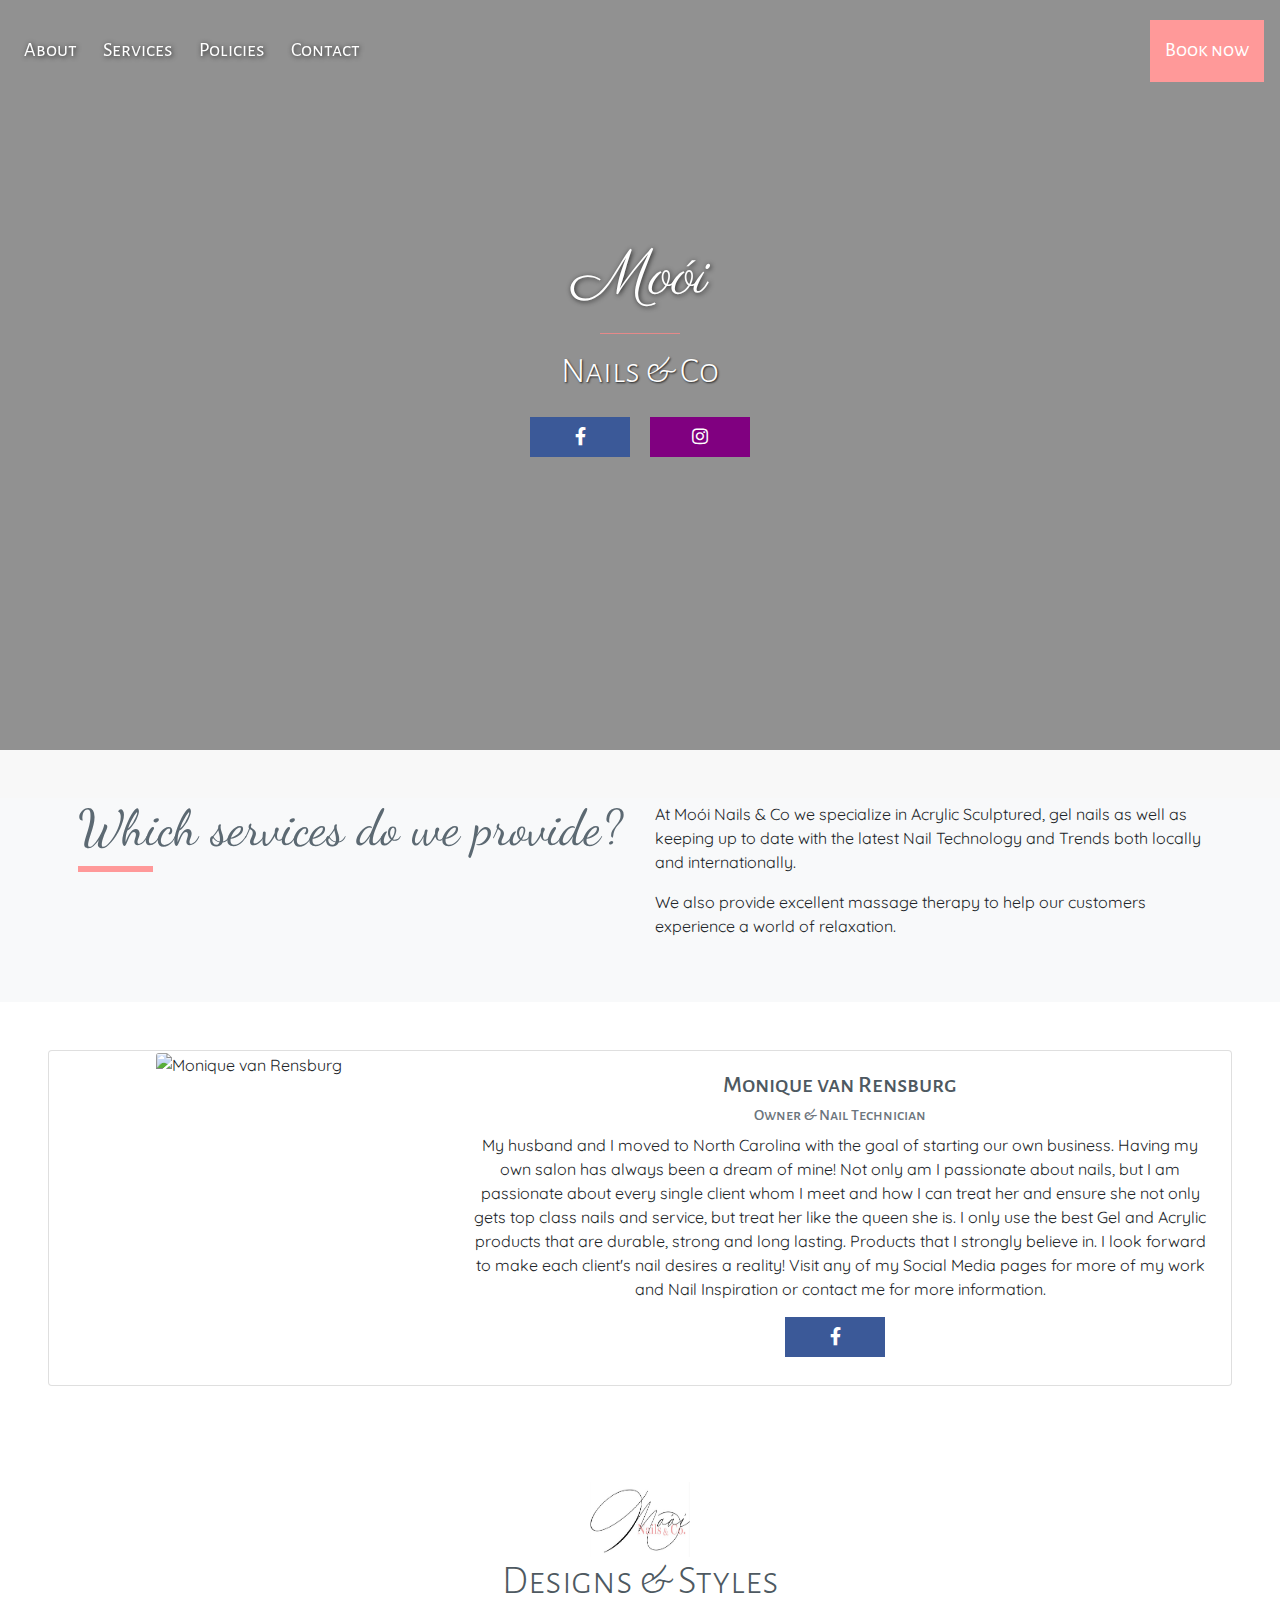
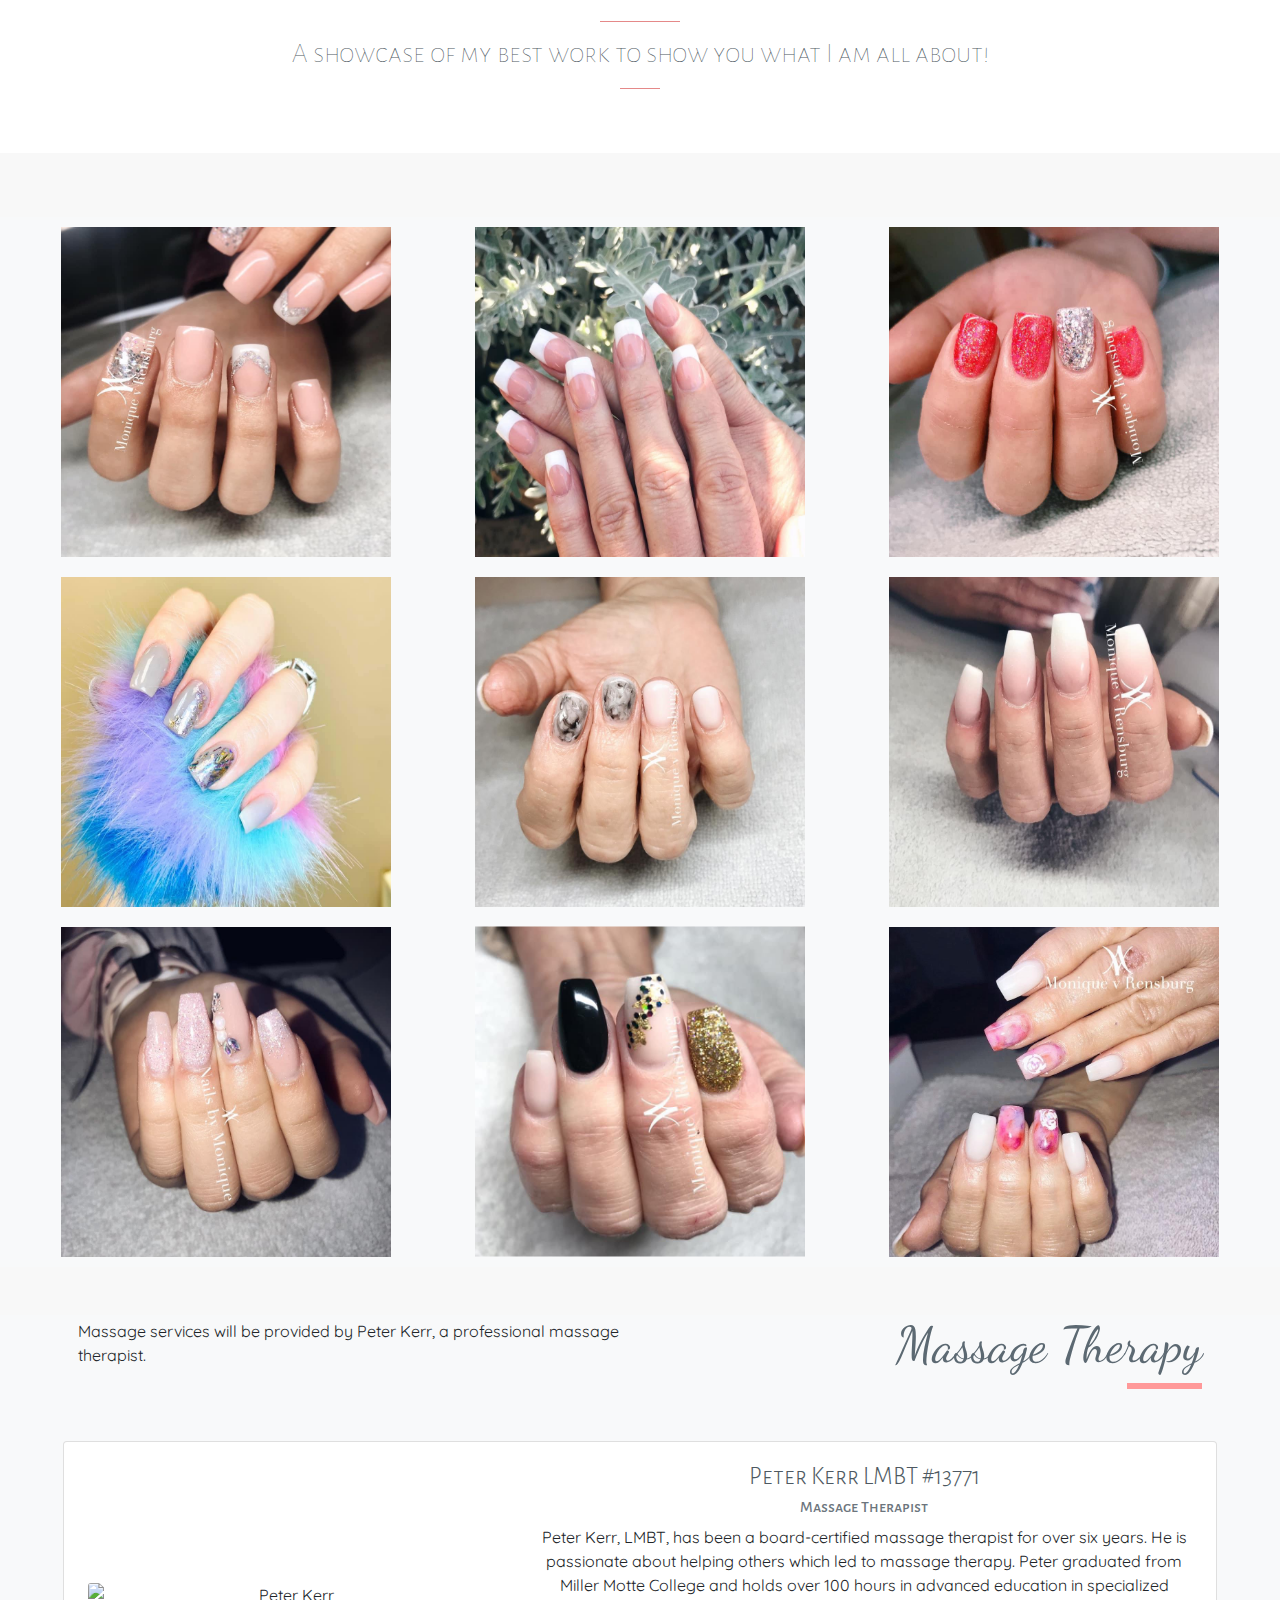
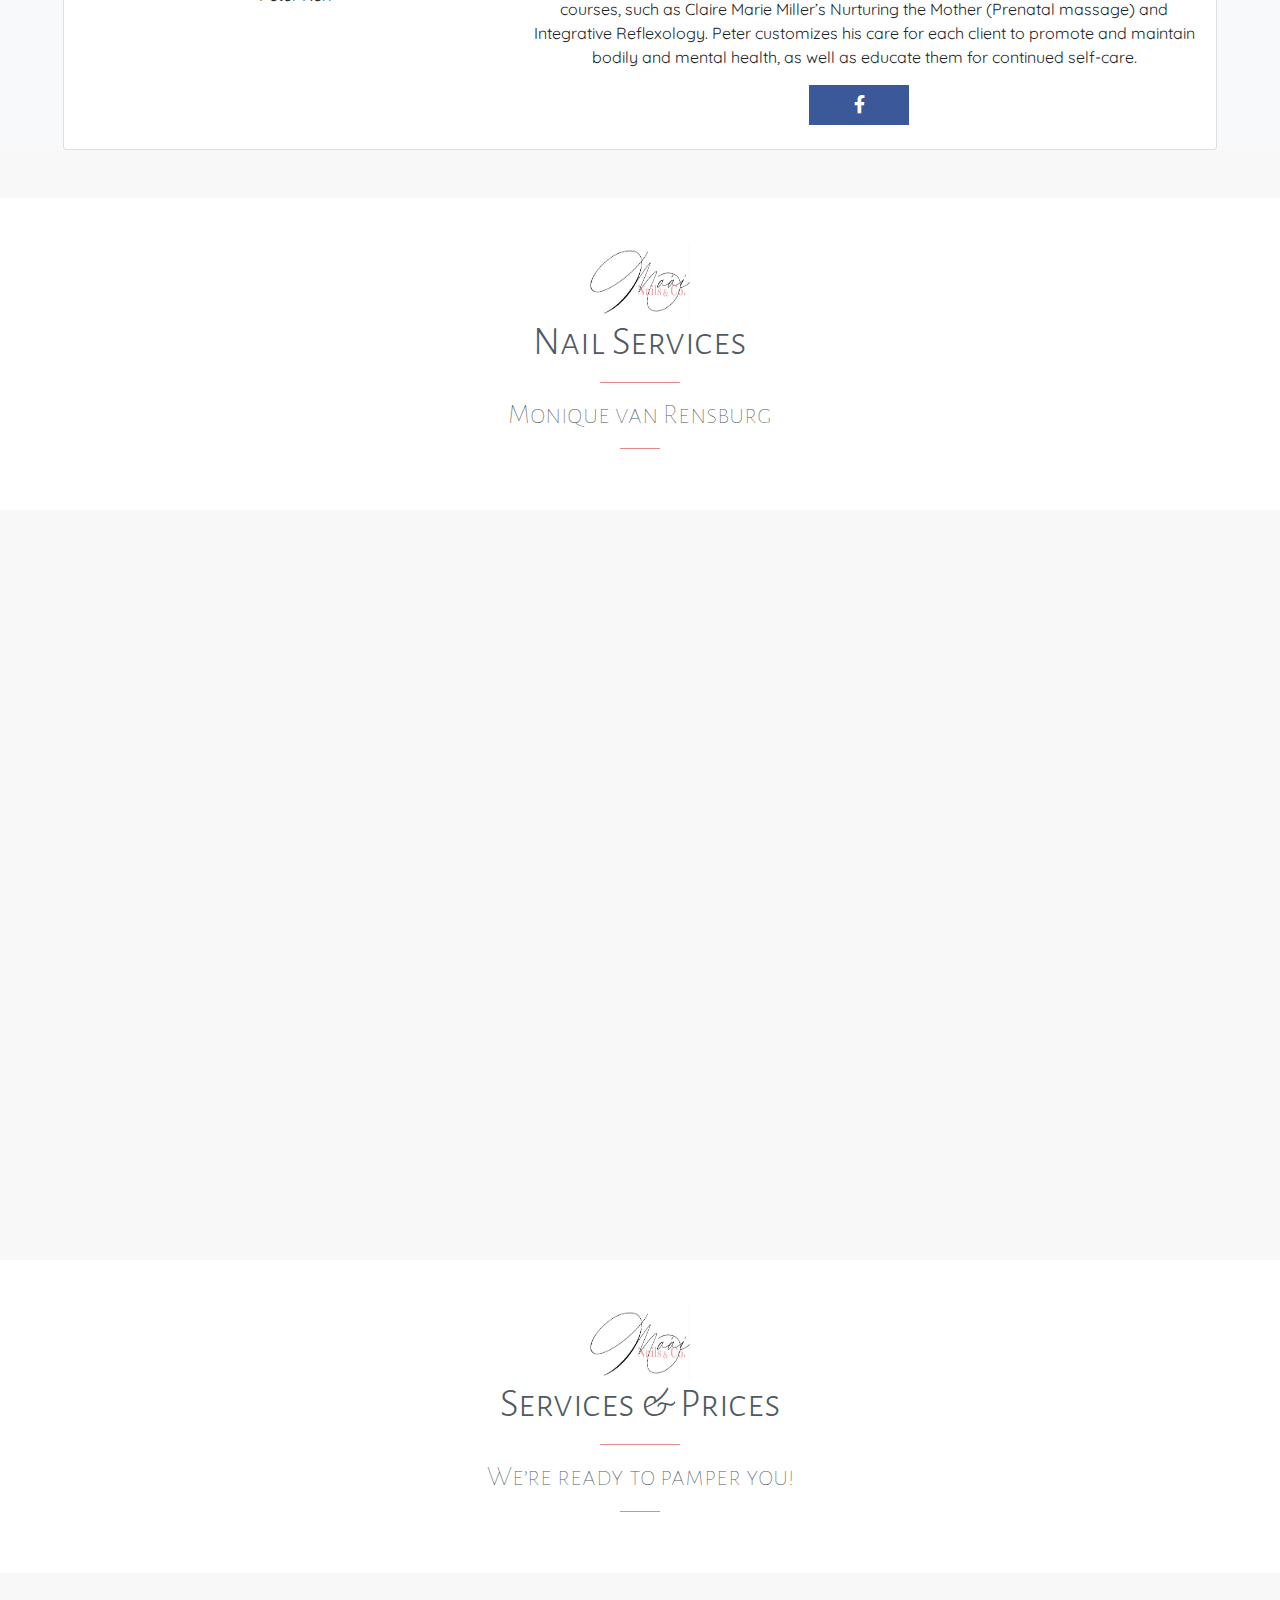
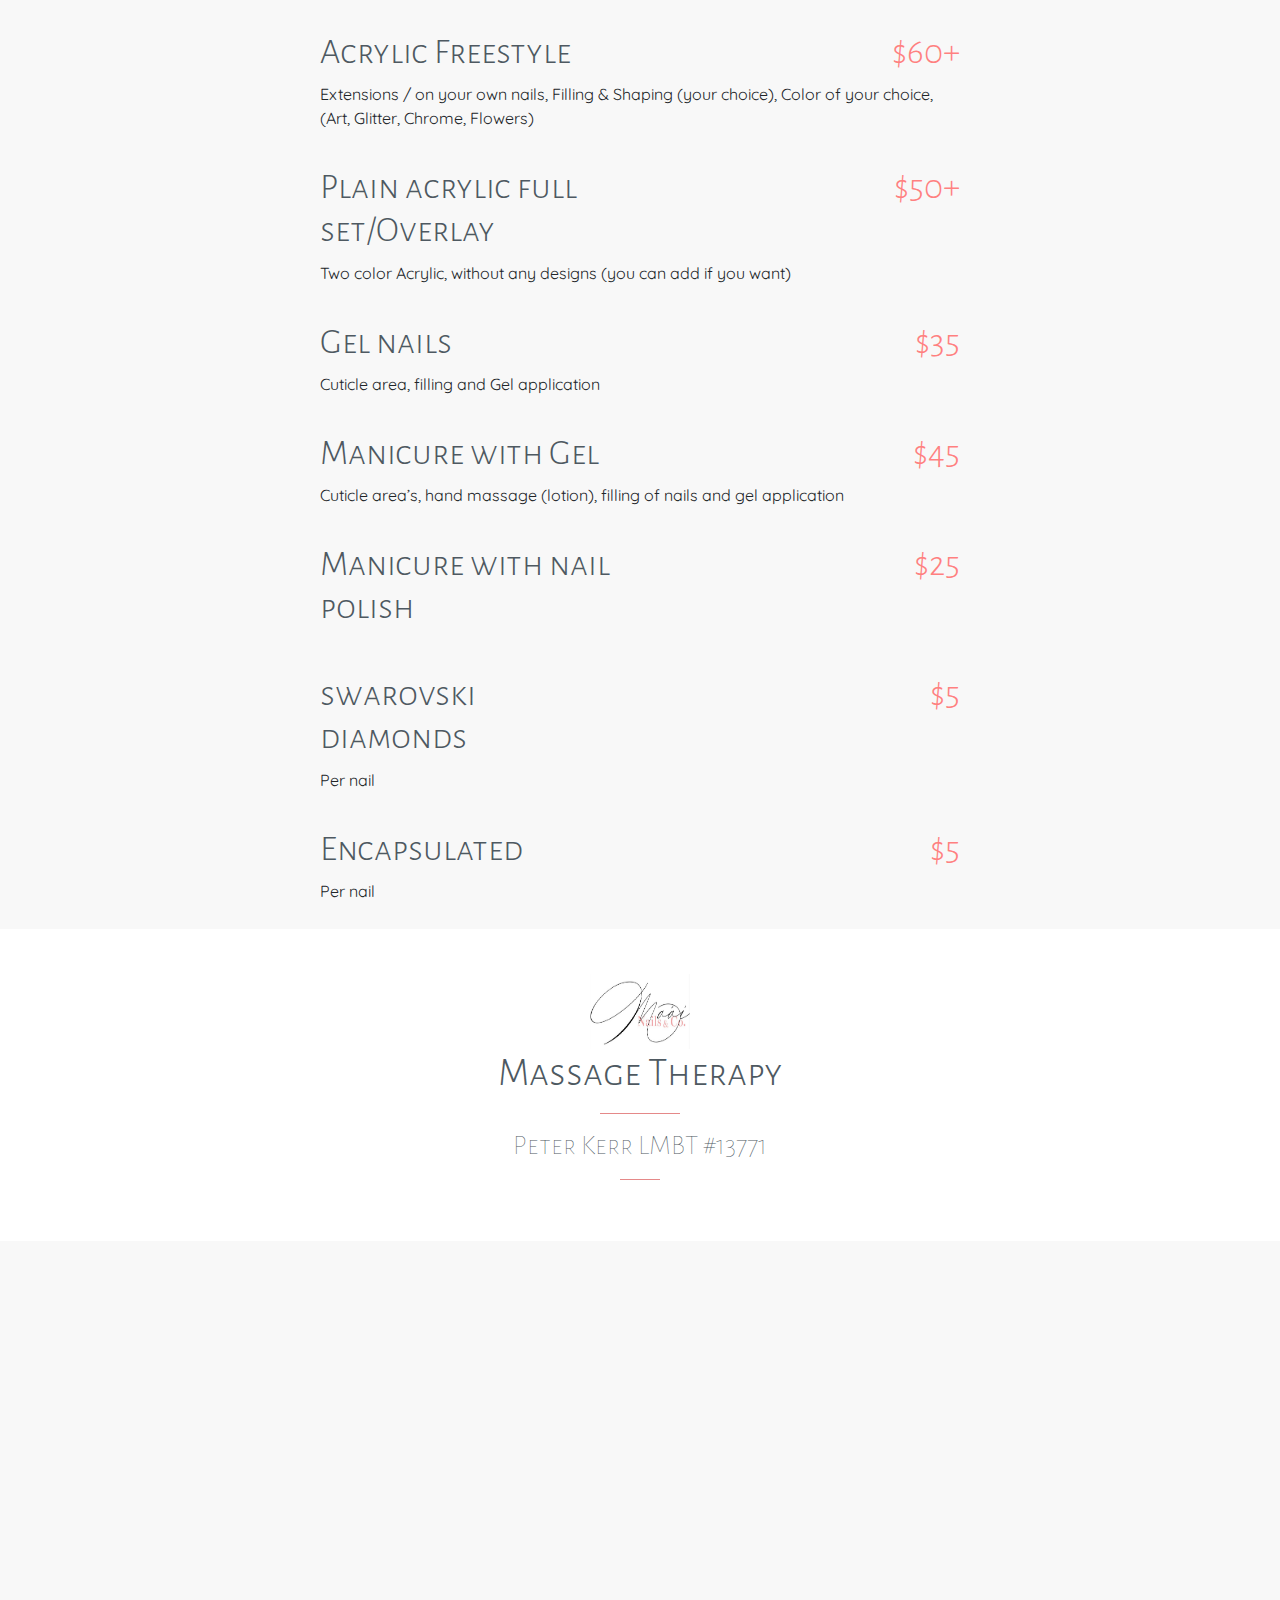
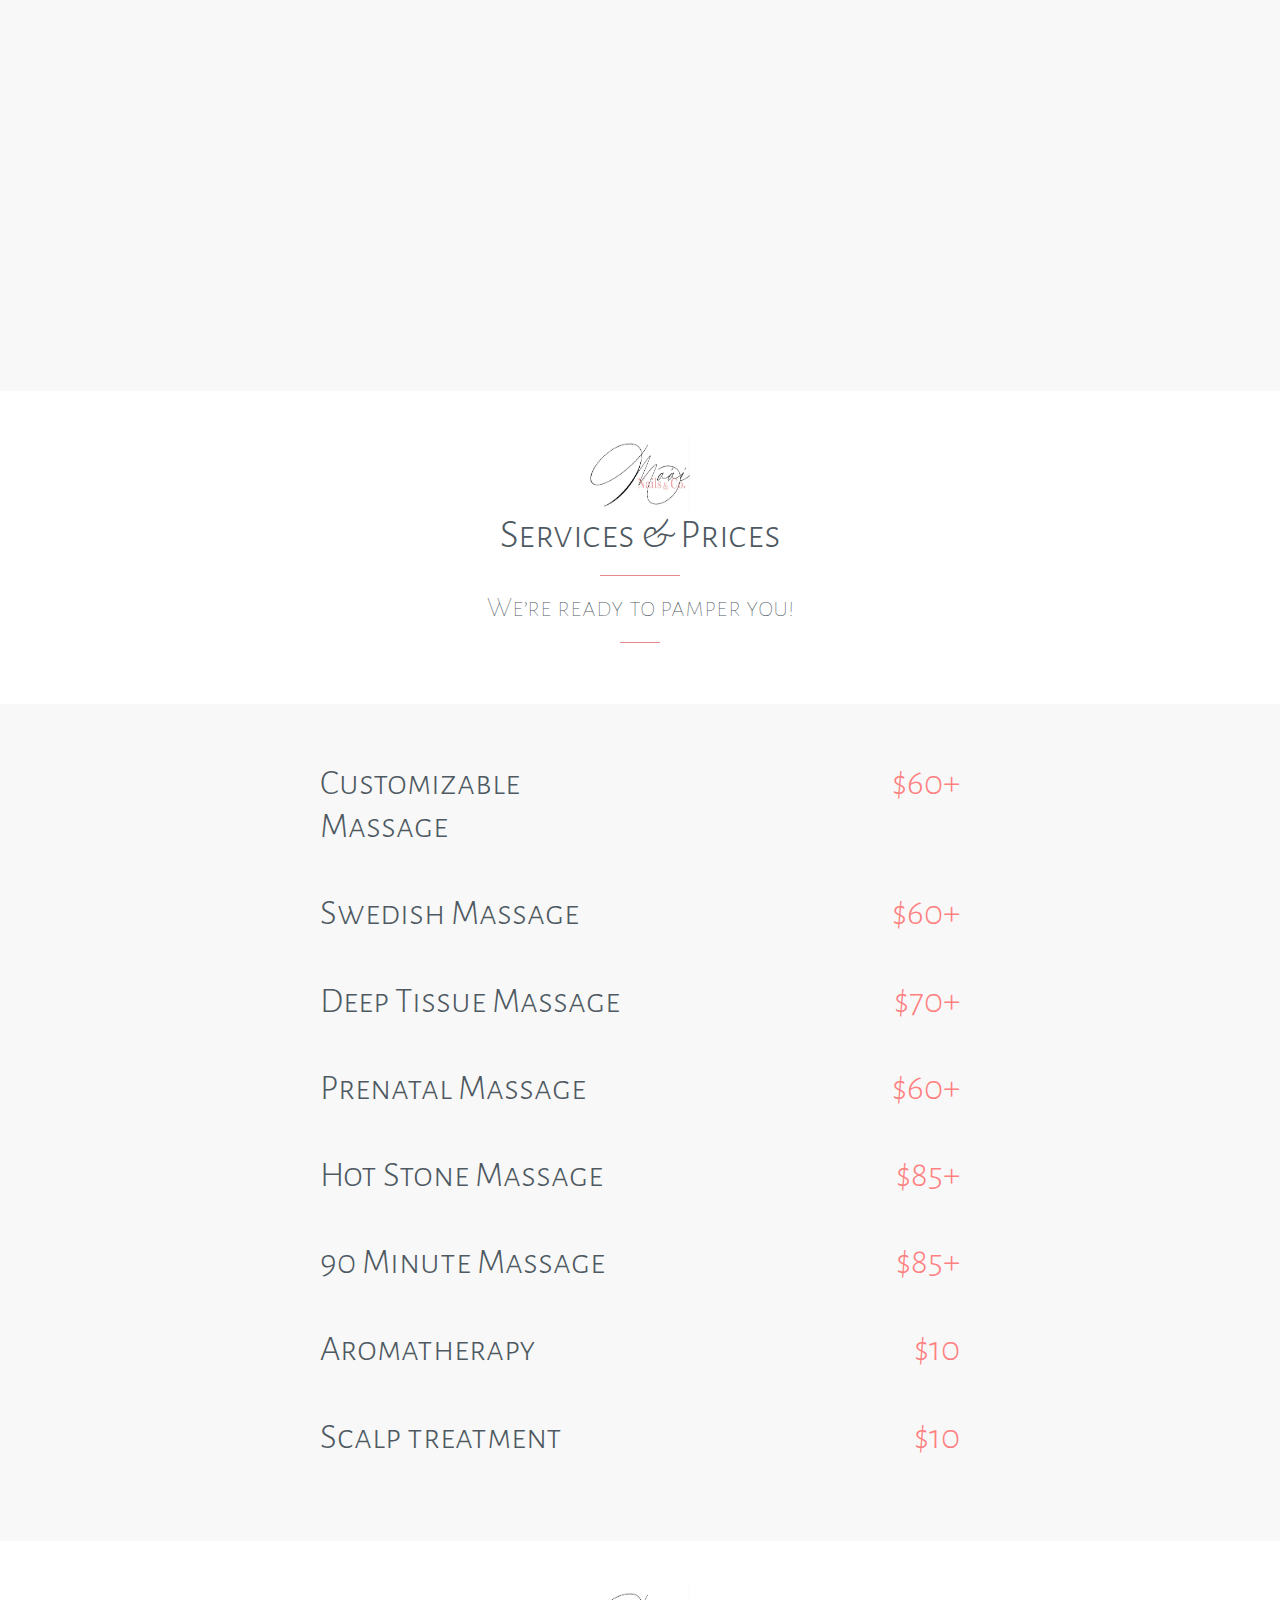
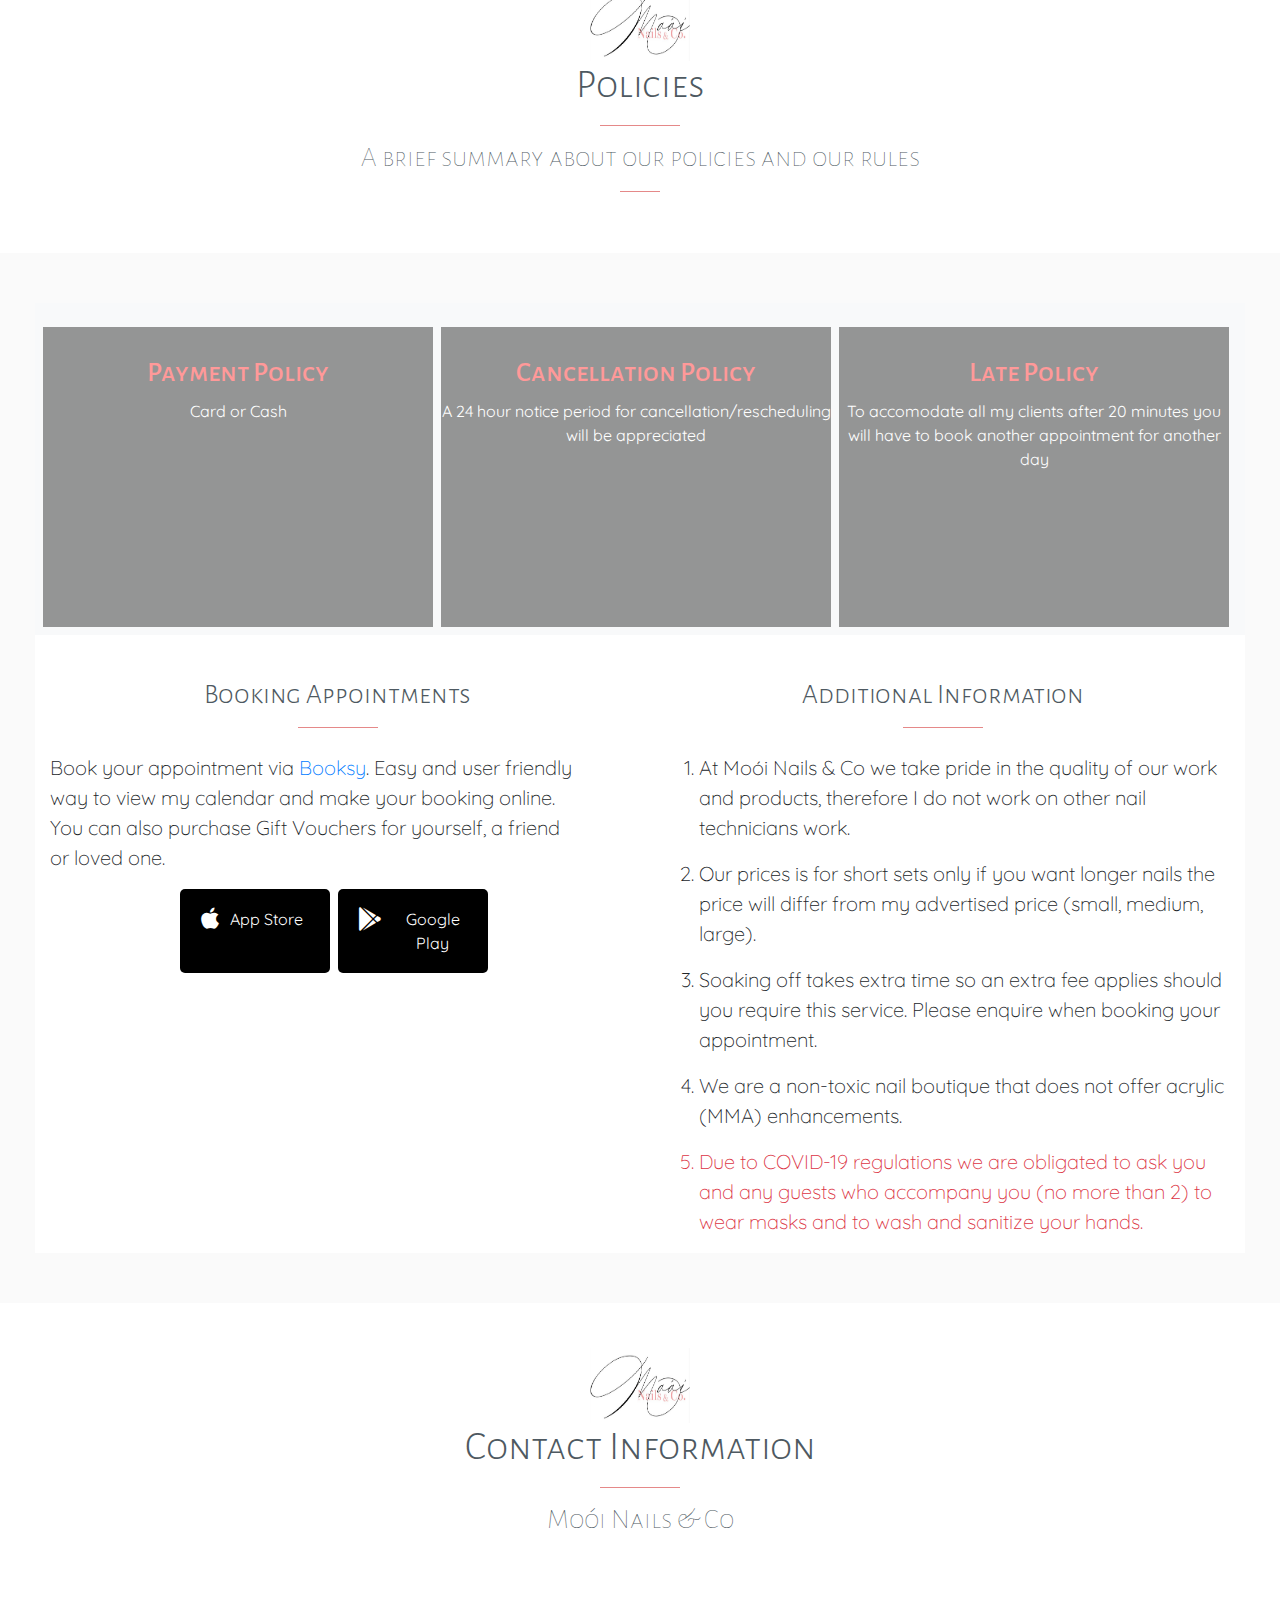
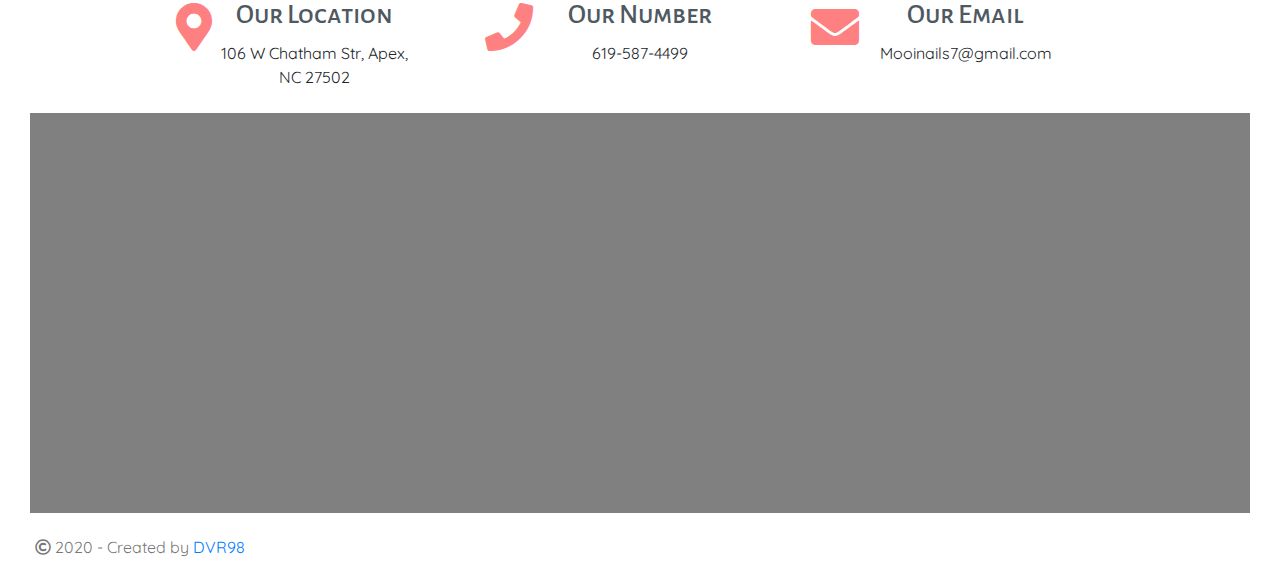
==== commit 4e78d161: "Organised code, removed images" ====
--- a/index.html
+++ b/index.html
@@ -61,9 +61,6 @@
               <li class="nav-item">
                 <a class="nav-link" href="#about">About</a>
               </li>  
-              <!-- <li class="nav-item">
-                <a class="nav-link" href="#gallery">Gallery</a>
-              </li>    -->
               <li class="nav-item">
                 <a class="nav-link" href="#services">Services</a>
               </li>   
@@ -77,16 +74,6 @@
 
             <!-- Nav items right -->
             <ul class="navbar-nav ml-auto social-links d-flex flex-row justify-content-center">
-              <!-- <li class="pr-2 nav-social-link">
-                <a href="https://www.facebook.com/mooinailsco" target="_blank">
-                  <i class="fab fa-facebook-f"></i>
-                </a>
-              </li>
-              <li class="pr-2 nav-social-link">
-                <a href="https://www.instagram.com/mooinailsco/" target="_blank">
-                  <i class="fab fa-instagram"></i>
-                </a>
-              </li> -->
               <li class="nav-item">
                 <a class="book-now book_now2" href="https://booksy.com/en-us/478702_mooi-nails-co_nail-salon_27092_apex" target="_blank">Book now</a>
               </li>
@@ -110,9 +97,6 @@
                   <i class="fab fa-instagram"></i>
                 </a>
               </section>   
-              
-              <!--<p>At Moói nails & Co we specialize in Acrylic Sculptured, gel nails as well as keeping up to date with the latest Nail Technology and Trends both locally and internationally. </p>                
-                -->
               </div>           
         </article>
     </section>
@@ -170,6 +154,7 @@
       <h3>A showcase of my best work to show you what I am all about!</h3>
       <hr class="hr3"/>
     </article>
+    
     <section class="gallery container-fluid bg-light" style="width:100%">       
         <article class="row m-1 gallery-content">
               <div class="gallery-card">
@@ -305,7 +290,7 @@
             </section>
             <section class="card-desc">
               <div class="card-body">
-                <h5 class="card-title">Peter Kerr</h5>
+                <h5 class="card-title">Peter Kerr LMBT #13771</h5>
                 <h6 class="card-subtitle mb-2 text-muted">Massage Therapist</h6>
                 <p class="card-text">Peter Kerr, LMBT, has been a board-certified massage therapist for over six years. He is passionate about helping others which led to massage therapy. Peter graduated from Miller Motte College and holds over 100 hours in advanced education in specialized courses, such as Claire Marie Miller’s Nurturing the Mother (Prenatal massage) and Integrative Reflexology. Peter customizes his care for each client to promote and maintain bodily and mental health, as well as educate them for continued self-care.</p>
                 <section class="appointments-social-links m-1">
@@ -395,48 +380,11 @@
         <img src="Assets/Images/Logos/mooi_logo_2.jpg" height="75" width="100"/>
         <h1>Massage Therapy</h1>
         <hr class="hr1"/>
-        <h3>Peter Kerr</h3>
+        <h3>Peter Kerr LMBT #13771</h3>
         <hr class="hr3"/>
       </section>
       <section class="services-background-images parallax massage-service-background">
       </section>
-
-      <!-- <section class="about container-fluid bg-light" style="width:100%">             
-        <section class="about-introduction row m-5">
-          <section class="col mb-1 text-right our-team-first">
-            <h1>Massage Therapy</h1>
-            <div class="float-right"></div>
-          </section>
-          <section class="col mt-1">
-            <p>Massage services will be provided by Peter Kerr, a professional massage therapist.</p>
-          </section>
-          <section class="col mb-1 text-right our-team-last">
-            <h1>Massage Therapy</h1>
-            <div class="float-right"></div>
-          </section>
-        </section>
-  
-          <section class="card text-center m-5">
-            <section class="card-info">
-              <section class="card-pfp d-flex flex-column justify-content-center align-self-center m-4">
-                <img class="card-img-top" src="Assets/Images/Nuwe_fotos/Peter_Kerr_pfp.jpg" alt="Peter Kerr">        
-              </section>
-              <section class="card-desc">
-                <div class="card-body">
-                  <h5 class="card-title">Peter Kerr</h5>
-                  <h6 class="card-subtitle mb-2 text-muted">Massage Therapist</h6>
-                  <p class="card-text">Peter Kerr, LMBT, has been a board-certified massage therapist for over six years. He is passionate about helping others which led to massage therapy. Peter graduated from Miller Motte College and holds over 100 hours in advanced education in specialized courses, such as Claire Marie Miller’s Nurturing the Mother (Prenatal massage) and Integrative Reflexology. Peter customizes his care for each client to promote and maintain bodily and mental health, as well as educate them for continued self-care.</p>
-                  <section class="appointments-social-links m-1">
-                    <a href="https://www.facebook.com/kerrmassage13771" target="_blank">
-                      <i class="fab fa-facebook-f"></i>
-                    </a>
-                  </section> 
-                </div>
-              </section>               
-            </section>        
-          </section>
-        </section>
-      </section> -->
       
       <section class="header mb-5">
         <img src="Assets/Images/Logos/mooi_logo_2.jpg" height="75" width="100"/>
@@ -451,7 +399,7 @@
             <article class="col"><h2>Customizable Massage</h2></article>
             <article class="col"><h2 class="text-right price">$60+</h2></article>
           </section>           
-          <p></p>          
+          <p></p>         
         </article>
         <article class="services-container">
           <section class="row">
@@ -504,8 +452,6 @@
         </article>
       </section>
     </section>
-
-    <!-- Peter Kerr, LMBT, has been a board-certified massage therapist for over six years. He is passionate about helping others which led to massage therapy. Peter graduated from Miller Motte College and holds over 100 hours in advanced education in specialized courses, such as Claire Marie Miller’s Nurturing the Mother (Prenatal massage) and Integrative Reflexology. Peter customizes his care for each client to promote and maintain bodily and mental health, as well as educate them for continued self-care. -->
 
       <!-- Policies -->
     <section id="policies" class="header">
@@ -521,8 +467,8 @@
         <article class="mb-2 mr-2" style="background-image: url(Assets/Images/Nuwe_fotos/12.jpg);">
           <article>
             <section>
-             <h3>Payment Policy</h3>
-             <p>Card or Cash</p>
+             <h3>Payment Policy </h3>
+             <p>Card or Cash </p>
             </section>
           </article>
         </article>
@@ -618,44 +564,52 @@
       <!-- Footer -->
       <footer class="footer container-fluid" id="contact" style="background-color: white;">
         <section class="">
-          <section class="row pb-2">         
-            <article class="col mb-2 d-flex justify-content-center text-center contact-info">
+          <section class="row pb-2">
+            <section class="container-fluid">
+              <article class="col mb-2 d-flex justify-content-center contact-info">
                 <section class="row">
-                  <section class="col row p-2">
-                    <article class="col-sm-2 pr-3">
-                      <article class="contact-icon pr-3">
-                        <i class="fas fa-map-marker-alt fa-3x pt-1 pb-3"></i>
-                      </article>                   
-                    </article>
-                    <article class="col-sm-8">
-                      <h3>Our Location</h3>
-                      106 W Chatham Str, Apex, NC 27502
-                    </article>
-                 </section>
-                <section class="col row p-2">
-                    <article class="col-sm-2 pr-3">
-                      <article class="contact-icon pr-3">
-                        <i class="fas fa-phone fa-3x pt-1 pb-3"></i>
-                      </article>                   
-                    </article>
-                    <article class="col-sm-8">
-                      <h3>Our Number</h3>
-                      619-587-4499
-                    </article>
-                </section>
-                <section class="col row p-2">
-                  <article class="col-sm-2 pr-3">
-                    <article class="contact-icon">
-                      <i class="fas fa-envelope fa-3x pt-1 pb-3"></i>
-                    </article>                   
-                  </article>
-                  <article class="col-sm-8">
-                    <h3>Our Email</h3>
-                    Mooinails7@gmail.com
-                  </article>     
-              </section>                
-            </section>
+                    <section class="col p-2">
+                      <section class="row">
+                        <article class="col-sm-2 pr-3">
+                          <article class="contact-icon pr-3">
+                            <i class="fas fa-map-marker-alt fa-3x pt-1 pb-3 pl-3"></i>
+                          </article>                   
+                        </article>
+                        <article class="col-sm-8 text-center">
+                          <h3>Our Location</h3>
+                          106 W Chatham Str, Apex, NC 27502
+                        </article>
+                      </section>                    
+                  </section>
+                  <section class="col p-2">
+                    <section class="row">
+                      <article class="col-sm-2 pr-3">
+                        <article class="contact-icon pr-3">
+                          <i class="fas fa-phone fa-3x pt-1 pb-3"></i>
+                        </article>                   
+                      </article>
+                      <article class="col-sm-8 text-center">
+                        <h3>Our Number</h3>
+                        619-587-4499
+                      </article>
+                    </section>                     
+                  </section>
+                  <section class="col p-2">
+                    <section class="row">
+                      <article class="col-sm-2 pr-3">
+                        <article class="contact-icon">
+                          <i class="fas fa-envelope fa-3x pt-1 pb-3"></i>
+                        </article>                   
+                      </article>
+                      <article class="col-sm-8 text-center">
+                        <h3>Our Email</h3>
+                        Mooinails7@gmail.com
+                      </article> 
+                    </section>                      
+                </section>                
+              </section>
             </article>
+          </section>             
           </section>
         </section>
         <section class="col pb-3">
--- a/Assets/CSS/index.css
+++ b/Assets/CSS/index.css
@@ -43,6 +43,18 @@
 }
 
 /* Social links */
+.appointments-social-links .fa-facebook-f {
+  border-radius: 0%;
+  width: 100px;
+  margin-right: 10px;
+}
+
+.appointments-social-links .fa-instagram {
+  border-radius: 0%;
+  width: 100px;
+  margin-left: 10px;
+}
+
 .fab {
   padding: 10px;
   font-size: 18px;
@@ -150,7 +162,7 @@
 .introduction article{
     height: 100%;
     width: 100%;
-    padding-top: 200px;
+    padding-top: 240px;
     background-color: rgba(0, 0, 0, 0.4);
 }
 
@@ -232,6 +244,16 @@
         margin-right: 5px;
     }
 
+    .fa-facebook-f {
+      border-radius: 0%;
+      width: 100px;
+    }
+  
+    .fa-instagram {
+      border-radius: 0%;
+      width: 100px;
+    }
+
     .book_now1 {
       display: block;
     }
@@ -242,6 +264,21 @@
 }
 
 /* About */
+
+.about-introduction section {
+  min-width: 250px;
+}
+
+.about-introduction h1 {
+  color: #5c6972 !important;
+  font-weight: 300;
+}
+
+.about-introduction div {
+  width: 75px;
+  height: 6px;
+  background-color: #ff9999;
+}
 
 .about article {
   text-align: center;
@@ -287,6 +324,8 @@
   margin-top: -20%;
 }
 
+/* Peter Kerr profile pic */
+
 @media screen and (min-width: 300px)
   {
     #about_image img {
@@ -308,6 +347,14 @@
       margin-left: 18%;
       margin-top: -20%;
     }   
+
+    .our-team-first {
+      display: block;
+    }
+
+    .our-team-last {
+      display: none;
+    }
   }
 
 @media screen and (min-width: 360px)
@@ -365,6 +412,16 @@
     }
   }
 
+  @media screen and (min-width: 650px){
+    .our-team-first {
+      display: none;
+    }
+
+    .our-team-last {
+      display: block;
+    }
+  }
+
   @media screen and (min-width: 748px)
   {
     #about_description section:first-child {
@@ -394,6 +451,15 @@
 
   @media screen and (min-width: 1023px)
   {
+    .card-info {
+      display: flex;
+      flex-direction: row;
+    }
+
+    .card-pfp {
+      min-width: 400px;
+    }
+
     #about_image img {
       height: 320px !important; 
       width: 450px !important; 
@@ -761,10 +827,6 @@
     color: #ff9999;
   }
 
-  /* .policies h2 {
-    font-family: 'Dancing Script', cursive;
-  } */
-
   .policies h2 i {
     color: #ff9999;
   }
@@ -796,18 +858,6 @@
     display: flex;
     flex-direction: row;
     justify-content: center;
-  }
-
-  .appointments-social-links .fa-facebook-f {
-    border-radius: 0%;
-    width: 100px;
-    margin-right: 10px;
-  }
-
-  .appointments-social-links .fa-instagram {
-    border-radius: 0%;
-    width: 100px;
-    margin-left: 10px;
   }
 
   .appointments-container img {
@@ -884,6 +934,33 @@
     word-wrap: break-word;
   }
 
+  @media screen and (min-width: 260px) {
+    .services-background-images {
+      height: 550px;
+    }
+  }
+  @media screen and (min-width: 720px) {
+    .services-background-images {
+      height: 650px;
+    }
+  }
+
+  @media screen and (min-width: 998px) {
+    .services-background-images {
+      height: 750px;
+    }
+  }
+
+  .services-background-images article {
+    width: 50%;
+  }
+
+  .services-background-images img {
+    position: relative;
+    width: 100%;
+    max-height: 500px;
+  }
+
   .services-container {
     padding-top: 10px;
     padding-bottom: 10px;
@@ -949,30 +1026,6 @@
   font-weight: 300;
 }
 
-.footer li i {
-  color: rgb(85, 85, 85);
-}
-
-.footer ul {
-  list-style: none;
-  padding-left: 10px;
-  font-size: 20px;
-}
-
-.footer th {
-  padding-left: 10px;
-  font-size: 18px;
-}
-
-.footer tr {
-  display: flex;
-  justify-content: space-between;
-}
-
-.footer ul li {
-  display: block;
-}
-
 .contact-info {
   min-width: 350px;
 }
@@ -982,53 +1035,24 @@
 }
 
 @media screen and (min-width: 300px){
-  .contact-info section {
-    padding-left: 10%;   
-  }
-
   .contact-info section article {
     text-align: center;
   }
 }
 
-@media screen and (min-width: 414px){
-  .contact-info section {
-    padding-left: 10%;
-  }
-}
-
 @media screen and (min-width: 748px){
-  .contact-info section {
-    padding-left: 5%;
-  }
 
   .contact-info section article {
     text-align: left;
   }
 }
 
-@media screen and (min-width: 1024px){
-  .contact-info section {
-    padding-left: 5%;
-  }
-}
-
-@media screen and (min-width: 1240px){
-  .contact-info section {
-    padding-left: 3%;
-  }
-}
-
 .contact-icon {
   color: #ff8080;
 }
 
 .contact-info .col {
   min-width: 300px;
-}
-
-.business-hours {
-  min-width: 350px;
 }
 
 /* Location */
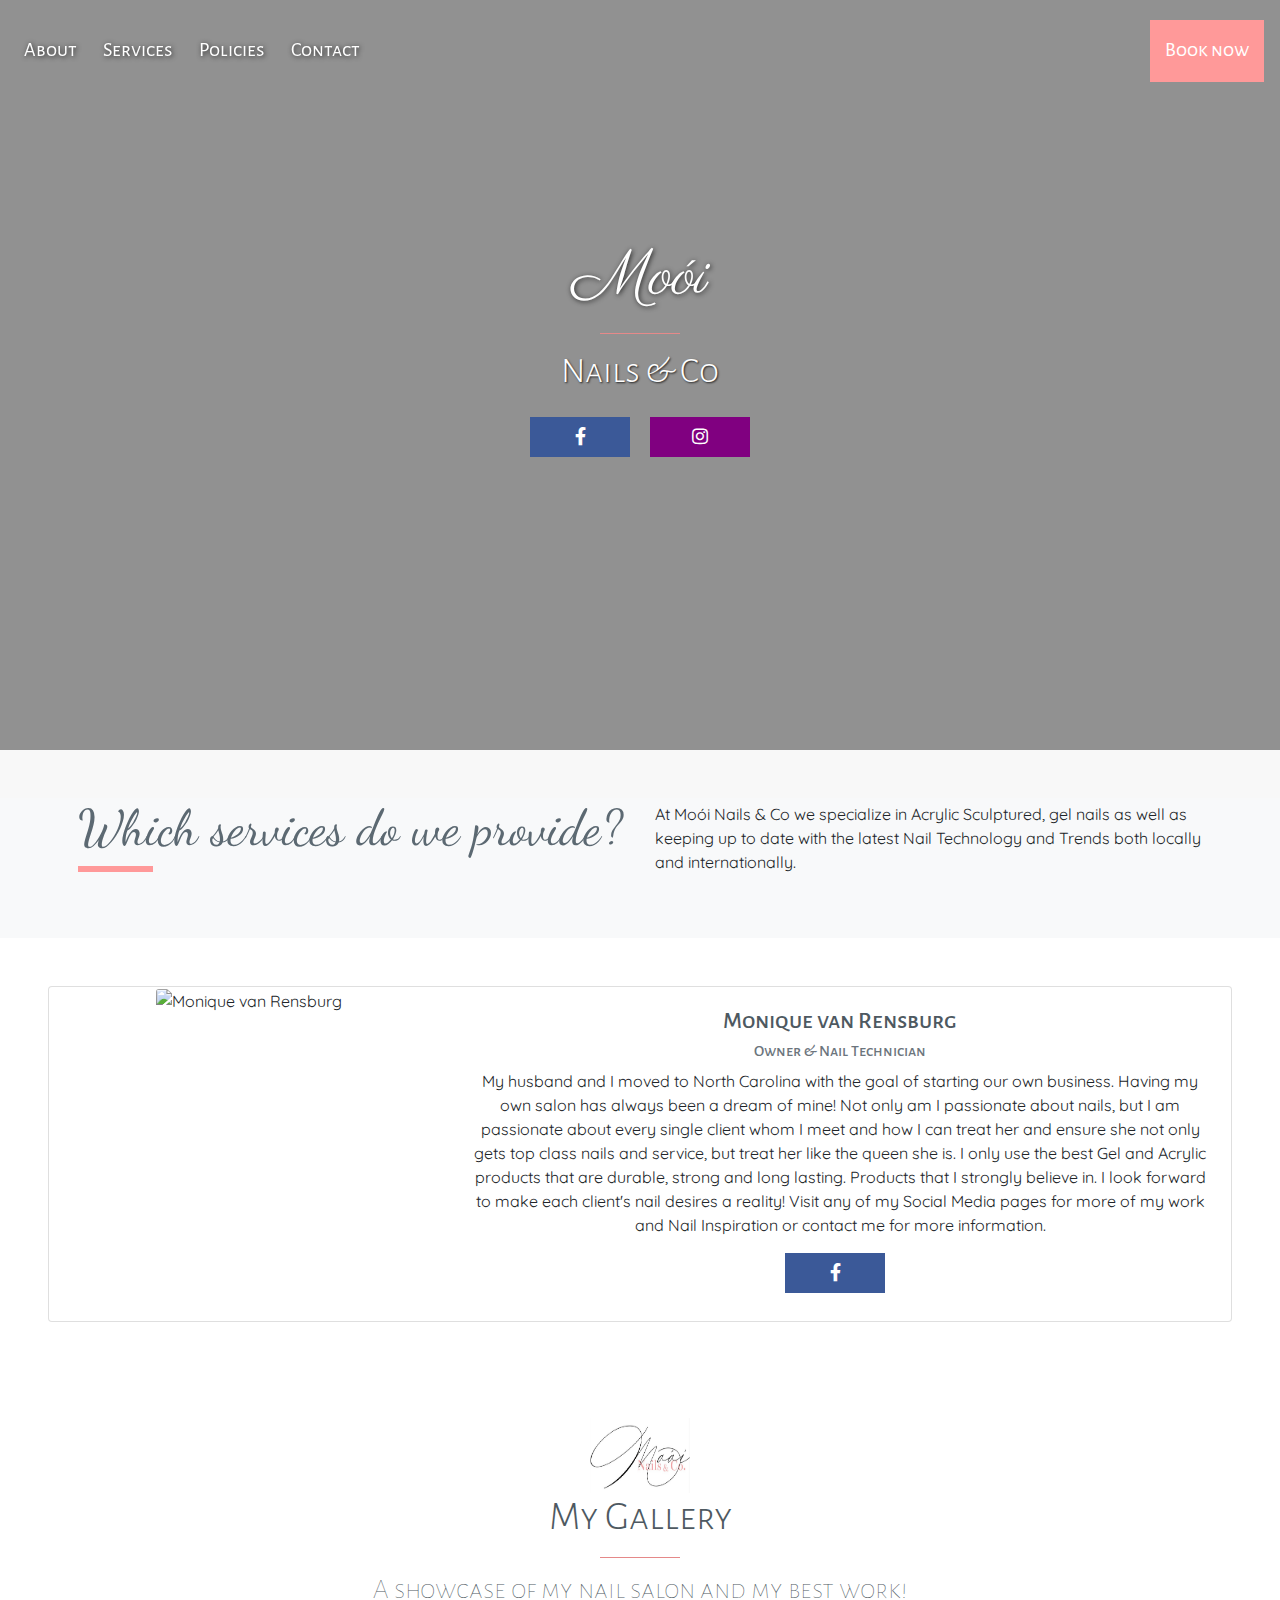
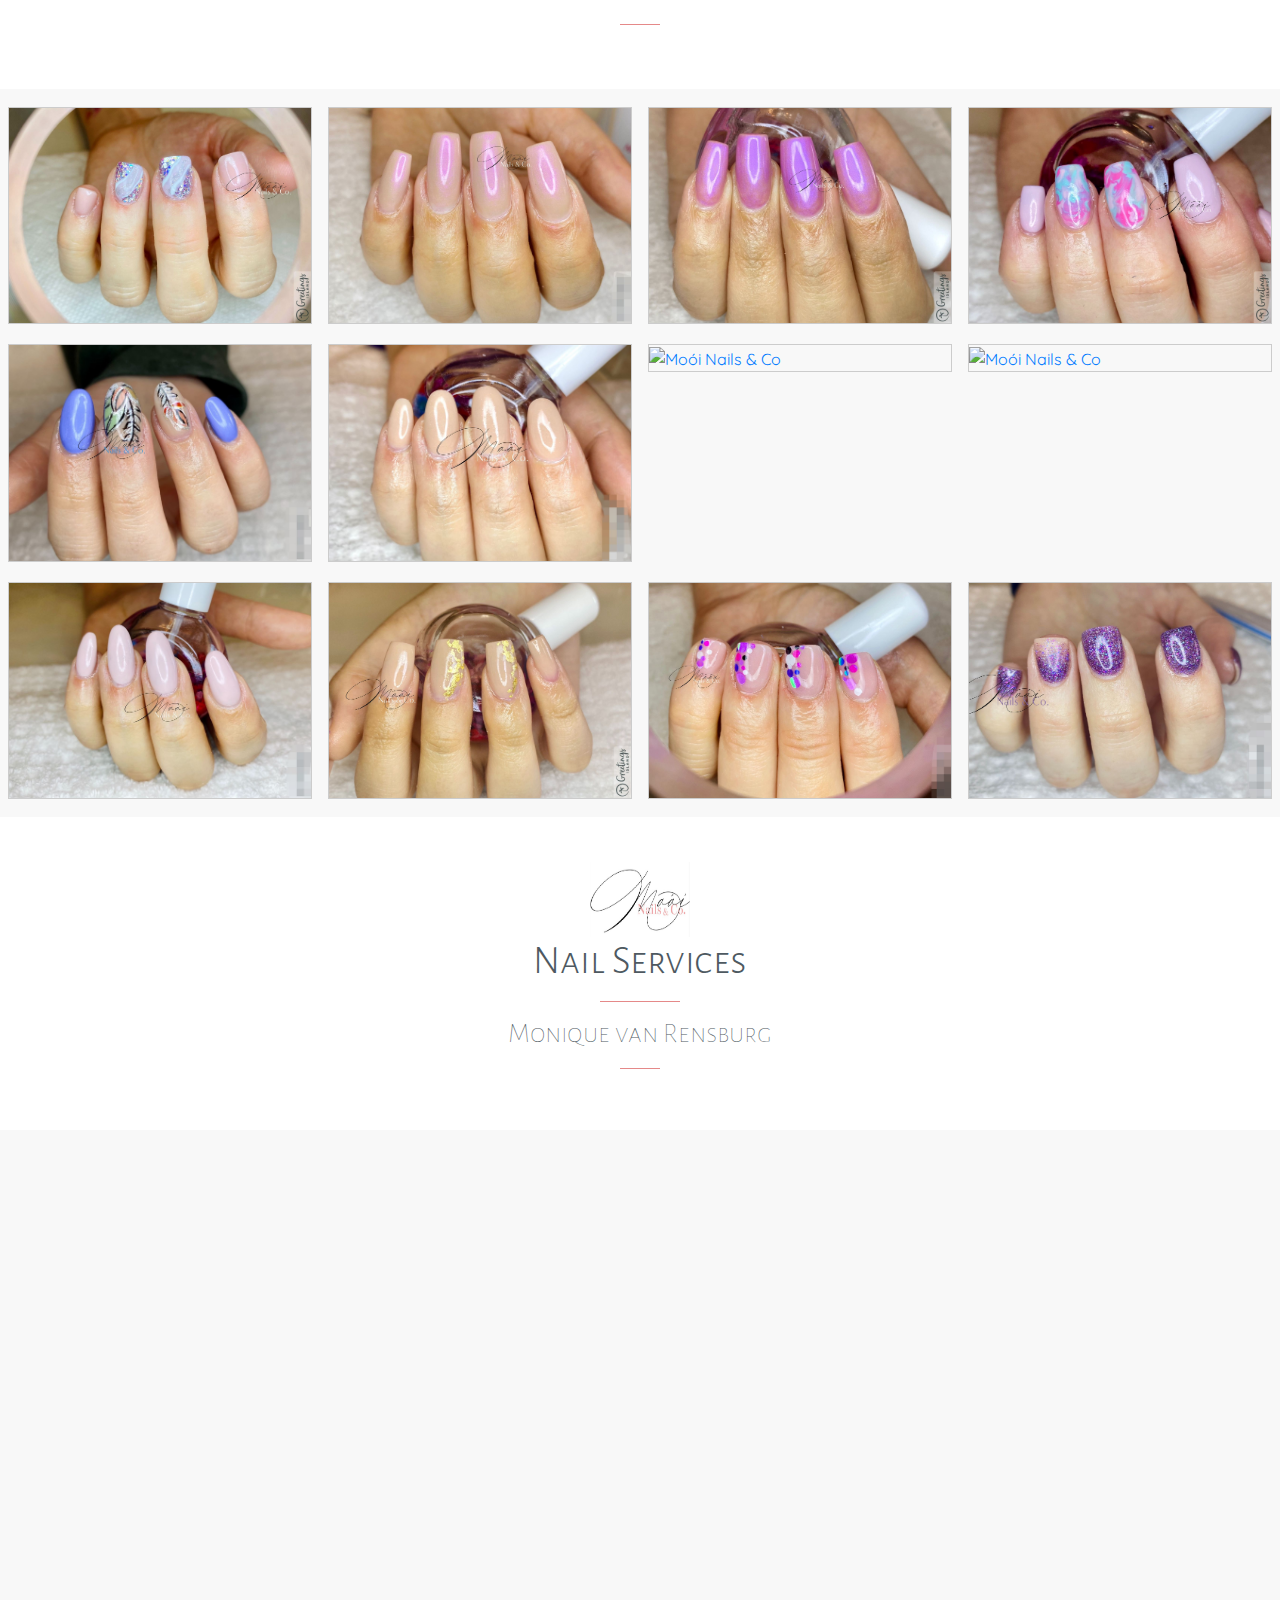
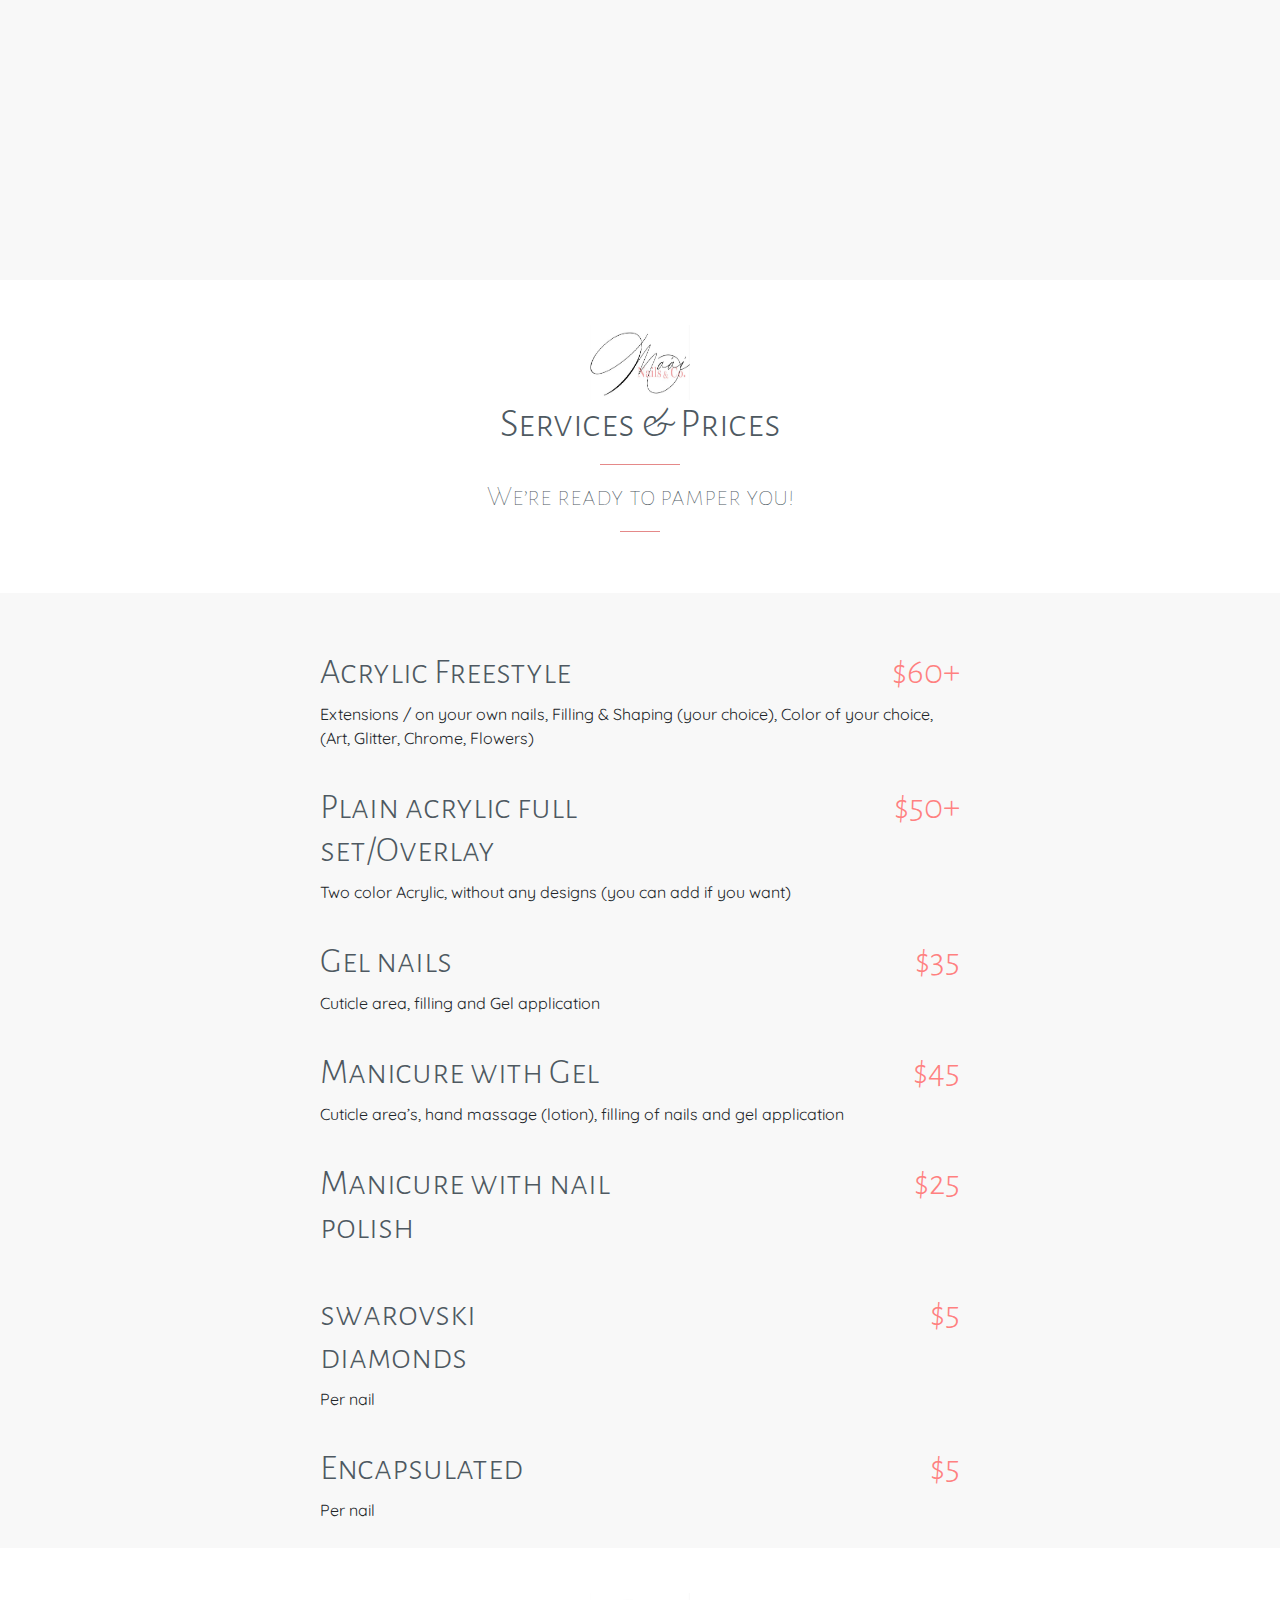
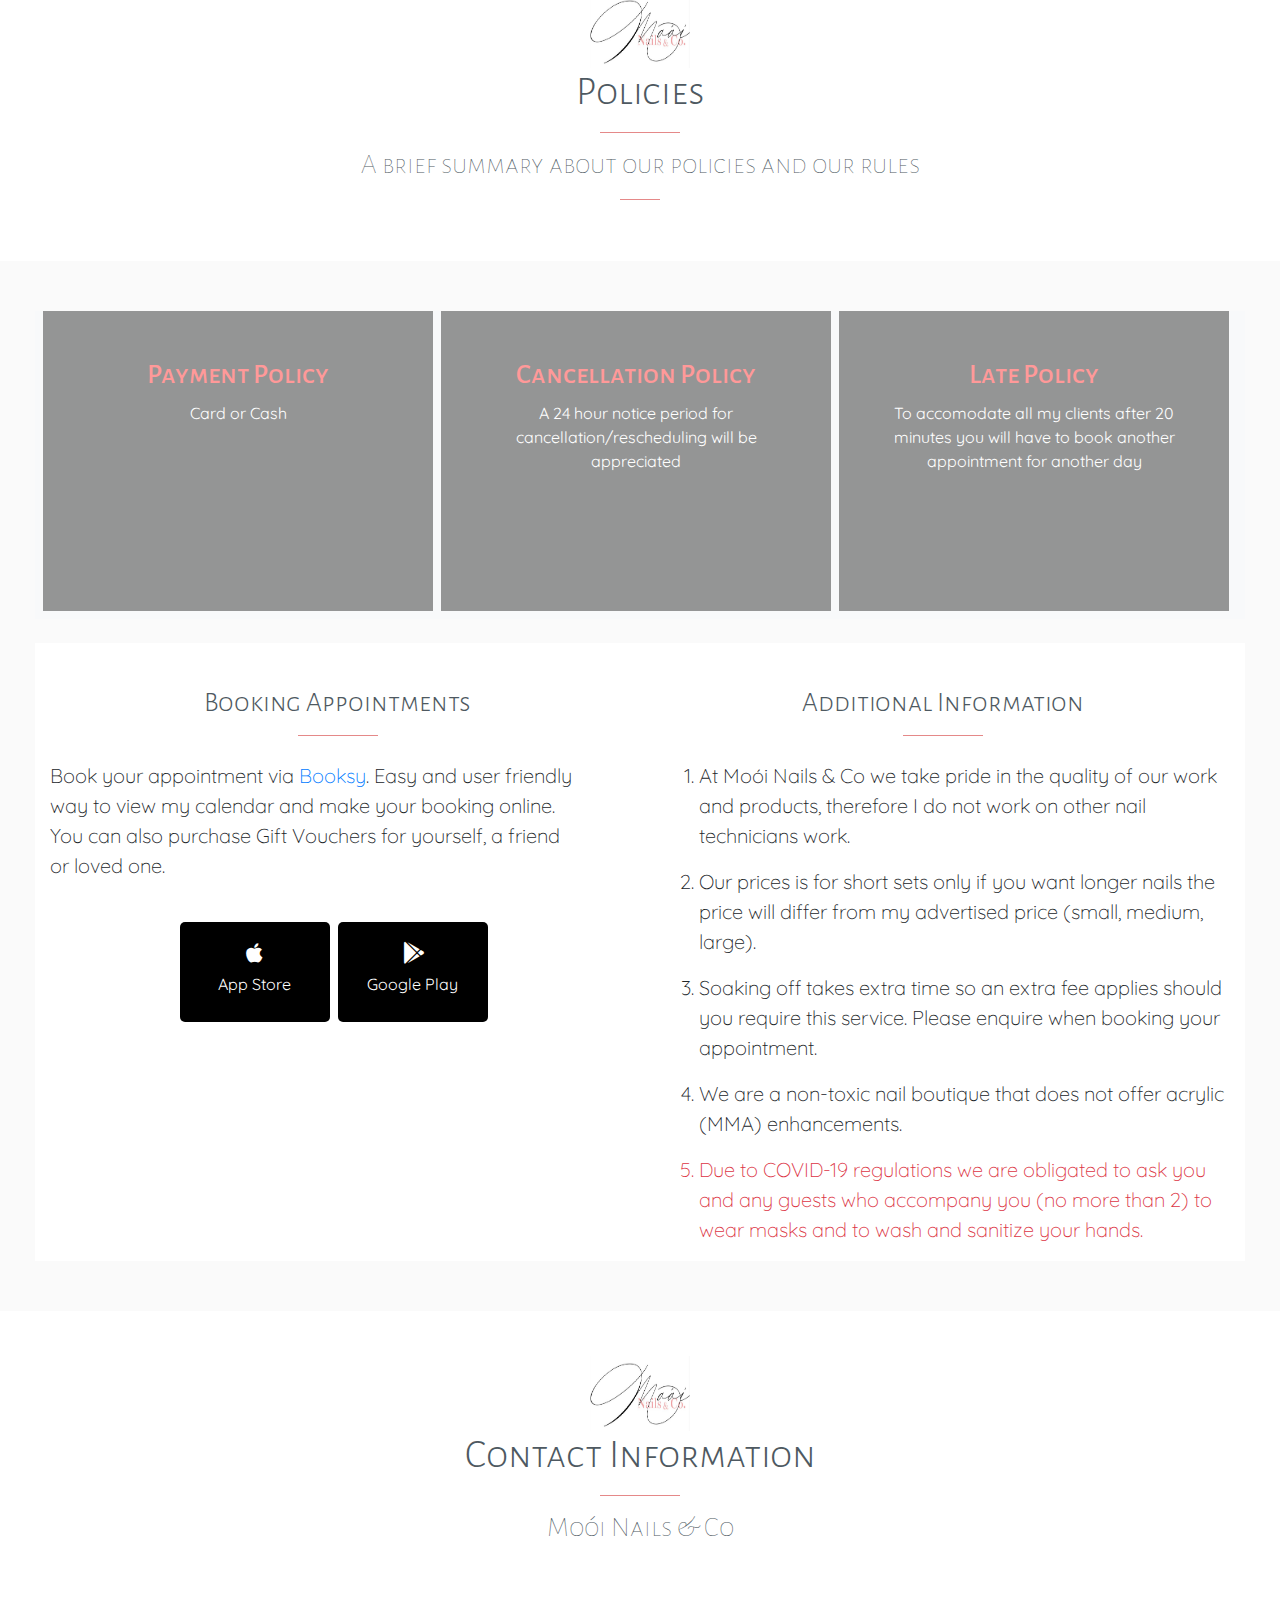
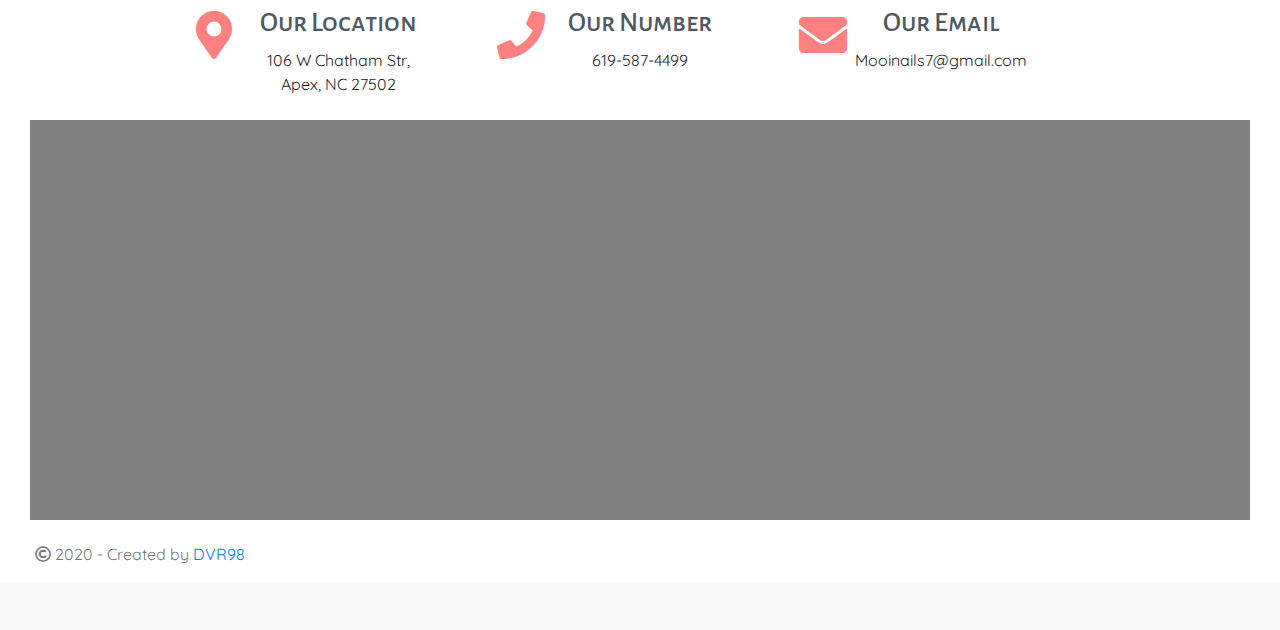
==== commit 12eaf6b6: "version_3.0" ====
--- a/index.html
+++ b/index.html
@@ -28,6 +28,8 @@
         <link rel="stylesheet" href="Assets/CSS/shared.css">
         <!-- index.css-->
         <link rel="stylesheet" href="Assets/CSS/index.css">
+        <!-- nails_gallery.css-->
+        <link rel="stylesheet" href="Assets/CSS/nails_gallery.css">
         <!-- Quicksand font -->
         <link href="https://fonts.googleapis.com/css?family=Quicksand:300,500" rel="stylesheet">
         <!-- Cursive fonts -->
@@ -112,7 +114,6 @@
         </section>
         <section class="col mt-1">
           <p>At Moói Nails & Co we specialize in Acrylic Sculptured, gel nails as well as keeping up to date with the latest Nail Technology and Trends both locally and internationally. </p>
-          <p>We also provide excellent massage therapy to help our customers experience a world of relaxation.</p>
         </section>
       </section>
 
@@ -147,163 +148,107 @@
     </section>
     
       <!-- Gallery -->
-     <article id="gallery" class="pt-5 pb-5 mb-5 header" style="background-color: white;">
+     <article id="gallery" class="pt-5 pb-5 header" style="background-color: white;">
       <img src="Assets/Images/Logos/mooi_logo_2.jpg" height="75" width="100"/>
-      <h1>Designs & Styles</h1>
+      <h1>My Gallery</h1>
       <hr class="hr1"/>
-      <h3>A showcase of my best work to show you what I am all about!</h3>
+      <h3>A showcase of my nail salon and my best work!</h3>
       <hr class="hr3"/>
     </article>
+
+  <section class="col pt-2 pb-2">
+    <article class="row justify-content-center">
+      <div class="responsive">
+        <div class="gallery">
+          <a target="_blank" href="Assets/Images/FeaturedDesigns/Freestyle10.jpeg">
+            <img src="Assets/Images/FeaturedDesigns/Freestyle10.jpeg" alt="Moói Nails & Co" width="600" height="400">
+          </a>
+        </div>
+      </div> 
+      <div class="responsive">
+        <div class="gallery">
+          <a target="_blank" href="Assets/Images/FeaturedDesigns/Freestyle9.jpeg">
+            <img src="Assets/Images/FeaturedDesigns/Freestyle9.jpeg" alt="Moói Nails & Co" width="600" height="400">
+          </a>
+        </div>
+      </div> 
+      <div class="responsive">
+        <div class="gallery">
+          <a target="_blank" href="Assets/Images/FeaturedDesigns/Freestyle8.jpeg">
+            <img src="Assets/Images/FeaturedDesigns/Freestyle8.jpeg" alt="Moói Nails & Co" width="600" height="400">
+          </a>
+        </div>
+      </div> 
+      <div class="responsive">
+        <div class="gallery">
+          <a target="_blank" href="Assets/Images/FeaturedDesigns/Freestyle7.jpeg">
+            <img src="Assets/Images/FeaturedDesigns/Freestyle7.jpeg" alt="Moói Nails & Co" width="600" height="400">
+          </a>
+        </div>
+      </div>
+      <div class="responsive">
+        <div class="gallery">
+          <a target="_blank" href="Assets/Images/FeaturedDesigns/Freestyle6.jpeg">
+            <img src="Assets/Images/FeaturedDesigns/Freestyle6.jpeg" alt="Moói Nails & Co" width="600" height="400">
+          </a>
+        </div>
+      </div>
+      <div class="responsive">
+        <div class="gallery">
+          <a target="_blank" href="Assets/Images/FeaturedDesigns/Freestyle5.jpeg">
+            <img src="Assets/Images/FeaturedDesigns/Freestyle5.jpeg" alt="Moói Nails & Co" width="600" height="400">
+          </a>
+        </div>
+      </div>
+      <div class="responsive">
+        <div class="gallery">
+          <a target="_blank" href="Assets/Images/FeaturedDesigns/Freestyle4.jpeg">
+            <img src="Assets/Images/FeaturedDesigns/Freestyle4.jpeg" alt="Moói Nails & Co" width="600" height="400">
+          </a>
+        </div>
+      </div>
+      <div class="responsive">
+        <div class="gallery">
+          <a target="_blank" href="Assets/Images/FeaturedDesigns/Freestyle3.jpeg">
+            <img src="Assets/Images/FeaturedDesigns/Freestyle3.jpeg" alt="Moói Nails & Co" width="600" height="400">
+          </a>
+        </div>
+      </div>
+      <div class="responsive">
+        <div class="gallery">
+          <a target="_blank" href="Assets/Images/FeaturedDesigns/Freestyle2.jpeg">
+            <img src="Assets/Images/FeaturedDesigns/Freestyle2.jpeg" alt="Moói Nails & Co" width="600" height="400">
+          </a>
+        </div>
+      </div>
+      <div class="responsive">
+        <div class="gallery">
+          <a target="_blank" href="Assets/Images/FeaturedDesigns/Freestyle11.jpeg">
+            <img src="Assets/Images/FeaturedDesigns/Freestyle11.jpeg" alt="Moói Nails & Co" width="600" height="400">
+          </a>
+        </div>
+      </div>
+      <div class="responsive">
+        <div class="gallery">
+          <a target="_blank" href="Assets/Images/FeaturedDesigns/Freestyle12.jpeg">
+            <img src="Assets/Images/FeaturedDesigns/Freestyle12.jpeg" alt="Moói Nails & Co" width="600" height="400">
+          </a>
+        </div>
+      </div>
+      <div class="responsive">
+        <div class="gallery">
+          <a target="_blank" href="Assets/Images/FeaturedDesigns/Freestyle14.jpeg">
+            <img src="Assets/Images/FeaturedDesigns/Freestyle14.jpeg" alt="Moói Nails & Co" width="600" height="400">
+          </a>
+        </div>
+      </div>
+      
+      <div class="clearfix"></div>
+    </article>
+  </section>
+
+    </section>
     
-    <section class="gallery container-fluid bg-light" style="width:100%">       
-        <article class="row m-1 gallery-content">
-              <div class="gallery-card">
-                <div class="gallery-card-inner">
-                  <div class="flip-card-front">
-                    <img src="Assets/Images/FeaturedDesigns/Freestyle.jpeg" alt="Moói Freestyle">
-                  </div>
-                  <div class="gallery-card-back">
-                    <div class="mt-3">
-                      <h1>Freestyle</h1>
-                    </div>
-                  </div>
-                </div>
-              </div> 
-              <div class="gallery-card">
-                <div class="gallery-card-inner">
-                  <div class="flip-card-front">
-                    <img src="Assets/Images/FeaturedDesigns/French_Acrylic_Set.jpeg" alt="Moói French Acrylic Set">
-                  </div>
-                  <div class="gallery-card-back">
-                    <div class="mt-3">
-                      <h1>French Acrylic Set</h1>
-                    </div>
-                  </div>
-                </div>
-              </div> 
-              <div class="gallery-card">
-                <div class="gallery-card-inner">
-                  <div class="flip-card-front">
-                    <img src="Assets/Images/FeaturedDesigns/Glitter_Set.jpeg" alt="Moói Glitter Set">
-                  </div>
-                  <div class="gallery-card-back">
-                    <div class="mt-3">
-                      <h1>Glitter Set</h1>
-                    </div>
-                  </div>
-                </div>
-              </div> 
-              <div class="gallery-card">
-                <div class="gallery-card-inner">
-                  <div class="flip-card-front">
-                    <img src="Assets/Images/FeaturedDesigns/Lavendar_Freestyle.jpeg" alt="Moói Lavendar_Freestyle">
-                  </div>
-                  <div class="gallery-card-back">
-                    <div class="mt-3">
-                      <h1>Lavendar Freestyle</h1>
-                    </div>
-                  </div>
-                </div>
-              </div> 
-              <div class="gallery-card">
-                <div class="gallery-card-inner">
-                  <div class="flip-card-front">
-                    <img src="Assets/Images/FeaturedDesigns/Marble&White.jpeg" alt="Moói Marble & White">
-                  </div>
-                  <div class="gallery-card-back">
-                    <div class="mt-3">
-                      <h1>Marble & White</h1>
-                    </div>
-                  </div>
-                </div>
-              </div> 
-              <div class="gallery-card">
-                <div class="gallery-card-inner">
-                  <div class="flip-card-front">
-                    <img src="Assets/Images/FeaturedDesigns/Ombre.jpeg" alt="Moói Ombre">
-                  </div>
-                  <div class="gallery-card-back">
-                    <div class="mt-3">
-                      <h1>Ombré</h1>
-                    </div>
-                  </div>
-                </div>
-              </div>
-              <div class="gallery-card">
-                <div class="gallery-card-inner">
-                  <div class="flip-card-front">
-                    <img src="Assets/Images/FeaturedDesigns/Pink_Freestyle.jpeg" alt="Moói Pink Freestyle">
-                  </div>
-                  <div class="gallery-card-back">
-                    <div class="mt-3">
-                      <h1>Pink Freestyle</h1>
-                    </div>
-                  </div>
-                </div>
-              </div>
-              <div class="gallery-card black-and-gold">
-                <div class="gallery-card-inner">
-                  <div class="flip-card-front">
-                    <img class="black-and-gold-image" src="Assets/Images/FeaturedDesigns/Black&Gold_Freestyle.jpeg" alt="Moói Black & Gold Freestyle">
-                  </div>
-                  <div class="gallery-card-back">
-                    <div class="mt-3">
-                      <h1>Black & Gold Freestyle</h1>
-                    </div>
-                  </div>
-                </div>
-              </div>
-              <div class="gallery-card">
-                <div class="gallery-card-inner">
-                  <div class="flip-card-front">
-                    <img src="Assets/Images/FeaturedDesigns/Sharpie_Marble_Set.jpeg" alt="Moói Sharpie Marble Set">
-                  </div>
-                  <div class="gallery-card-back">
-                    <div class="mt-3">
-                      <h1>Sharpie Marble Set</h1>
-                    </div>
-                  </div>
-                </div>
-              </div>
-        </article>
-    </section>
-
-    <section class="about container-fluid bg-light" style="width:100%">             
-      <section class="about-introduction row m-5">
-        <section class="col mb-1 text-right our-team-first">
-          <h1>Massage Therapy</h1>
-          <div class="float-right"></div>
-        </section>
-        <section class="col mt-1">
-          <p>Massage services will be provided by Peter Kerr, a professional massage therapist.</p>
-        </section>
-        <section class="col mb-1 text-right our-team-last">
-          <h1>Massage Therapy</h1>
-          <div class="float-right"></div>
-        </section>
-      </section>
-
-        <section class="card text-center m-5">
-          <section class="card-info">
-            <section class="card-pfp d-flex flex-column justify-content-center align-self-center m-4">
-              <img class="card-img-top" src="Assets/Images/Nuwe_fotos/Peter_Kerr_pfp.jpg" alt="Peter Kerr">        
-            </section>
-            <section class="card-desc">
-              <div class="card-body">
-                <h5 class="card-title">Peter Kerr LMBT #13771</h5>
-                <h6 class="card-subtitle mb-2 text-muted">Massage Therapist</h6>
-                <p class="card-text">Peter Kerr, LMBT, has been a board-certified massage therapist for over six years. He is passionate about helping others which led to massage therapy. Peter graduated from Miller Motte College and holds over 100 hours in advanced education in specialized courses, such as Claire Marie Miller’s Nurturing the Mother (Prenatal massage) and Integrative Reflexology. Peter customizes his care for each client to promote and maintain bodily and mental health, as well as educate them for continued self-care.</p>
-                <section class="appointments-social-links m-1">
-                  <a href="https://www.facebook.com/kerrmassage13771" target="_blank">
-                    <i class="fab fa-facebook-f"></i>
-                  </a>
-                </section> 
-              </div>
-            </section>               
-          </section>        
-        </section>
-      </section>
-    </section>
 
     <!-- Services -->
     <section id="services" class="header">
@@ -376,82 +321,6 @@
           <p>Per nail</p>
         </article>
       </section>
-      <section id="services" class="header">
-        <img src="Assets/Images/Logos/mooi_logo_2.jpg" height="75" width="100"/>
-        <h1>Massage Therapy</h1>
-        <hr class="hr1"/>
-        <h3>Peter Kerr LMBT #13771</h3>
-        <hr class="hr3"/>
-      </section>
-      <section class="services-background-images parallax massage-service-background">
-      </section>
-      
-      <section class="header mb-5">
-        <img src="Assets/Images/Logos/mooi_logo_2.jpg" height="75" width="100"/>
-        <h1>Services & Prices</h1>
-        <hr class="hr1"/>
-        <h3>We’re ready to pamper you! </h3>
-        <hr class="hr3"/>
-      </section>
-      <section>
-        <article class="services-container">
-          <section class="row">
-            <article class="col"><h2>Customizable Massage</h2></article>
-            <article class="col"><h2 class="text-right price">$60+</h2></article>
-          </section>           
-          <p></p>         
-        </article>
-        <article class="services-container">
-          <section class="row">
-            <article class="col"><h2>Swedish Massage</h2></article>
-            <article class="col"><h2 class="text-right price">$60+</h2></article>
-          </section>           
-          <p></p>          
-        </article>
-        <article class="services-container">
-          <section class="row">
-            <article class="col"><h2>Deep Tissue Massage</h2></article>
-            <article class="col"><h2 class="text-right price">$70+</h2></article>
-          </section>           
-          <p></p>          
-        </article>
-        <article class="services-container">
-          <section class="row">
-            <article class="col"><h2>Prenatal Massage</h2></article>
-            <article class="col"><h2 class="text-right price">$60+</h2></article>
-          </section>           
-          <p></p>          
-        </article>
-        <article class="services-container">
-          <section class="row">
-            <article class="col"><h2>Hot Stone Massage</h2></article>
-            <article class="col"><h2 class="text-right price">$85+</h2></article>
-          </section>           
-          <p></p>          
-        </article>
-        <article class="services-container">
-          <section class="row">
-            <article class="col"><h2>90 Minute Massage</h2></article>
-            <article class="col"><h2 class="text-right price">$85+</h2></article>
-          </section>           
-          <p></p>          
-        </article>
-        <article class="services-container">
-          <section class="row">
-            <article class="col"><h2>Aromatherapy</h2></article>
-            <article class="col"><h2 class="text-right price">$10</h2></article>
-          </section>           
-          <p></p>          
-        </article>
-        <article class="services-container">
-          <section class="row">
-            <article class="col"><h2>Scalp treatment</h2></article>
-            <article class="col"><h2 class="text-right price">$10</h2></article>
-          </section>           
-          <p></p>          
-        </article>
-      </section>
-    </section>
 
       <!-- Policies -->
     <section id="policies" class="header">
@@ -463,26 +332,26 @@
     </section>
 
     <section class="policies">     
-      <section class="policies-items row bg-light pt-4">
+      <section class="policies-items row bg-light mb-4">
         <article class="mb-2 mr-2" style="background-image: url(Assets/Images/Nuwe_fotos/12.jpg);">
-          <article>
-            <section>
+          <article class="align-middle">
+            <section class="p-5"> 
              <h3>Payment Policy </h3>
              <p>Card or Cash </p>
             </section>
           </article>
         </article>
         <article class="mb-2 mr-2" style="background-image: url(Assets/Images/Nuwe_fotos/14.jpg);">
-         <article>
-            <section>
+         <article class="align-middle">
+            <section class="p-5">
              <h3>Cancellation Policy</h3>
              <p>A 24 hour notice period for cancellation/rescheduling will be appreciated</p>
             </section>
           </article>
         </article>
         <article class="mb-2 mr-2" style="background-image: url(Assets/Images/Nuwe_fotos/17.jpg);">
-          <article>
-            <section>
+          <article class="align-middle">
+            <section class="p-5">
               <h3>Late Policy</h3>
               <p>To accomodate all my clients after 20 minutes you will have to book another appointment for another day</p>
              </section>
@@ -490,7 +359,7 @@
          </article>
       </section>
 
-      <section class="row bg-white">
+      <section class="row bg-white mt-4">
       <!-- Booking Appointments -->
         <section class="col">
           <section class="sub-header">
@@ -504,13 +373,13 @@
               <p class="lead">Book your appointment via <a href="https://booksy.com/en-us/" target="_blank"> Booksy</a>. Easy and user friendly way to view my calendar and make your booking online. You can also purchase Gift Vouchers for yourself, a friend or loved one.</p>
             </div>
             <div class="row justify-content-center">
-              <a class="col download-button mr-2 text-center d-flex flex-row" href="https://apps.apple.com/us/app/booksy-book-your-appointment/id723961236" target="_blank">
+              <a class="col download-button mr-2 text-center align-middle" href="https://apps.apple.com/us/app/booksy-book-your-appointment/id723961236" target="_blank">
                 <i class="fab fa-apple"></i>
                 <p class="download-button-text">App Store</p>
               </a>            
-              <a class="col download-button mr-2 text-center d-flex flex-row" href="https://play.google.com/store/apps/details?id=net.booksy.customer" target="_blank">
+              <a class="col download-button mr-2 text-center align-middle" href="https://play.google.com/store/apps/details?id=net.booksy.customer" target="_blank">
                 <i class="fab fa-google-play"></i>
-                <p class="download-button-text">Google Play</p>
+                <p class="download-button-text">Google Play</p> 
               </a>
             </div>
           </div>       
@@ -566,25 +435,26 @@
         <section class="">
           <section class="row pb-2">
             <section class="container-fluid">
-              <article class="col mb-2 d-flex justify-content-center contact-info">
-                <section class="row">
+              <article class="col mb-2 contact-info">
+                <section class="container-fluid d-flex justify-content-center">
+                  <section class="row text-center">
                     <section class="col p-2">
                       <section class="row">
-                        <article class="col-sm-2 pr-3">
-                          <article class="contact-icon pr-3">
-                            <i class="fas fa-map-marker-alt fa-3x pt-1 pb-3 pl-3"></i>
+                        <article class="col-sm-2">
+                          <article class="contact-icon">
+                            <i class="fas fa-map-marker-alt fa-3x pt-1 pb-3"></i>
                           </article>                   
                         </article>
                         <article class="col-sm-8 text-center">
                           <h3>Our Location</h3>
                           106 W Chatham Str, Apex, NC 27502
                         </article>
-                      </section>                    
+                      </section>                                    
                   </section>
                   <section class="col p-2">
-                    <section class="row">
-                      <article class="col-sm-2 pr-3">
-                        <article class="contact-icon pr-3">
+                      <section class="row">
+                      <article class="col-sm-2">
+                        <article class="contact-icon">
                           <i class="fas fa-phone fa-3x pt-1 pb-3"></i>
                         </article>                   
                       </article>
@@ -592,11 +462,11 @@
                         <h3>Our Number</h3>
                         619-587-4499
                       </article>
-                    </section>                     
+                      </section>                                  
                   </section>
                   <section class="col p-2">
-                    <section class="row">
-                      <article class="col-sm-2 pr-3">
+                      <section class="row">
+                      <article class="col-sm-2">
                         <article class="contact-icon">
                           <i class="fas fa-envelope fa-3x pt-1 pb-3"></i>
                         </article>                   
@@ -605,9 +475,10 @@
                         <h3>Our Email</h3>
                         Mooinails7@gmail.com
                       </article> 
-                    </section>                      
+                    </section>                                     
                 </section>                
               </section>
+                </section>
             </article>
           </section>             
           </section>
--- a/Assets/CSS/shared.css
+++ b/Assets/CSS/shared.css
@@ -18,6 +18,39 @@
   color: #4e5961;
 }
 
+/* Book now buttons */
+.book-now {
+  color: white !important;
+  background-color: #ff9999;
+  text-shadow: none !important;
+  padding: 15px 15px 15px 15px;
+  transition: 0.5s;
+}
+
+@media screen and (min-width: 992px){
+  .book-now:hover {
+    opacity: 0.9;
+  }
+}
+
+.book_now1 {
+  display: none;
+}
+
+.book_now2 {
+  display: block;
+}
+
+@media screen and (max-width: 992px){
+  .book_now1 {
+    display: block;
+  }
+
+  .book_now2 {
+    display: none;
+  }
+}
+
 /* custom hr classes */
 
 hr {
@@ -47,9 +80,10 @@
 
 .parallax {
   /* Full height */
-  /* height: 100%; */
+  /* height: 100%;  */
 
   /* Create the parallax scrolling effect */
+  height: 750px;
   background-attachment: fixed;
   background-position: right center;
   background-repeat: no-repeat;
@@ -62,7 +96,7 @@
   }
 }
 
-@media screen and (min-width: 500px) {
+@media screen and (min-width: 750px) {
   .parallax {
       background-attachment: fixed;
   }
@@ -199,4 +233,25 @@
   .nav-leftside li a:hover {
     color: #ff9999;
   }
+}
+
+/* Service background images */
+@media screen and (min-width: 200px) {
+  .nail-service-background {
+    background-image: url("../Images/Nuwe_fotos/20.jpg")
+  }
+
+  .massage-service-background {
+    background-image: url("../Images/Nuwe_fotos/28.jpg");
+  }
+}
+
+@media screen and (min-width: 800px) {
+  .nail-service-background {
+    background-image: url("../Images/Nuwe_fotos/8.jpg");
+  }
+
+  .massage-service-background {
+    background-image: url("../Images/Nuwe_fotos/27.jpg");
+  }
 }--- a/Assets/CSS/index.css
+++ b/Assets/CSS/index.css
@@ -89,6 +89,7 @@
 /* Download buttons */
 
 .download-button {
+  margin-top: 25px;
   background-color: black;
   padding: 10px 10px 10px 10px;
   color: white;
@@ -106,16 +107,16 @@
 
 .download-button p {
   position: relative;
-  top: 8px;
+  /* top: 8px; */
 }
 
 .download-button i {
   position: relative;
-  font-size: 24px;
-  top: 3px;
-}
-
-@media screen and (min-width: 300px) {
+  font-size: 22px;
+  /* top: 3px; */
+}
+
+/* @media screen and (min-width: 300px) {
   .download-button:first-child p {
     top: 18px;
   }
@@ -144,7 +145,7 @@
     position: relative;
     top: -3px;
   }
-}
+} */
 
 /* Introduction */
 .navbar {
@@ -199,28 +200,6 @@
     margin-left: 20px;
 }
 
-.book-now {
-  color: white !important;
-  background-color: #ff9999;
-  text-shadow: none;
-  padding: 15px 15px 15px 15px;
-  transition: 0.5s;
-}
-
-@media screen and (min-width: 992px){
-  .book-now:hover {
-    opacity: 0.9;
-  }
-}
-
-.book_now1 {
-  display: none;
-}
-
-.book_now2 {
-  display: block;
-}
-
 .introduction article {
   display: flex;
   justify-content: center;
@@ -252,14 +231,6 @@
     .fa-instagram {
       border-radius: 0%;
       width: 100px;
-    }
-
-    .book_now1 {
-      display: block;
-    }
-
-    .book_now2 {
-      display: none;
     }
 }
 
@@ -324,7 +295,6 @@
   margin-top: -20%;
 }
 
-/* Peter Kerr profile pic */
 
 @media screen and (min-width: 300px)
   {
@@ -512,305 +482,26 @@
   }
 
 /* Gallery */
-.gallery {
-    text-align: center;
-    margin-top: 5%;
-}
-
-.gallery-content{
-    margin-top: 5% !important;
-    text-align: center;
-}
-
-.gallery-card {
-    margin: 20px auto;
-    height: 330px;
-    width: 330px;
-    perspective: 1000px;
-}
-
-.gallery-card img {
-  height: 330px;
-  width: 330px;
-}
-
-.gallery-card-inner {
-  position: relative;
-  width: 100%;
-  height: 100%;
-  text-align: center;
-  transition: 0.8s;
-  transform-style: preserve-3d;
-}
-
-.gallery-card-back {
-  top: 100%;
-  height: 30%;
+.nails-gallery {
+  min-height: 450px;
+  min-width: 290px;
+  padding: 0 !important;
+  background-image: url("../Images/FeaturedDesigns/Freestyle1.jpeg");
+  background-position: left center;
+  background-repeat: no-repeat;
+  background-size: cover;
+  cursor: pointer;
+}
+
+.nails-gallery > article 
+{
   opacity: 0;
 }
 
-.gallery-card-back div h1 {
-  position: relative;
-  top: 7.5px;
-}
-
-.black-and-gold-image {
-  position: relative;
-  top: -75px;
-  height: 450px !important;
-  position: relative;
-  clip-path: inset(75px 0% 45px 0%)!important;
-}
-
-@media screen and (min-width: 300px) {
-  
-  .gallery-card {
-    margin-bottom: 120px !important;
-    height: 300px;
-    width: 300px;
-  }
-
-  .gallery-card-back {
-    opacity: 1 !important;
-    height: 30% !important;
-  }
-
-  .gallery-card-back div {
-    opacity: 1 !important;
-  }
-
-  .gallery-card img {
-    height: 300px;
-    width: 300px;
-  }
-
-  .gallery-card-back div h1 {
-    position: relative;
-    top: 3px;
-  }
-
-  .black-and-gold {
-    position: relative;
-    margin-bottom: 150px !important;
-  }
-
-  .black-and-gold .gallery-card-back {
-    height: 45% !important;
-  }
-}
-
-@media screen and (min-width: 360px) {
-  
-  .gallery-card {
-    margin-bottom: 120px;
-  }
-
-  .gallery-card-back {
-    opacity: 1;
-  }
-
-  .gallery-card-back div {
-    opacity: 1;
-  }
-}
-
-@media screen and (min-width: 410px) {
-  
-  .gallery-card {
-    margin-bottom: 120px;
-    height: 330px;
-    width: 330px;
-  }
-
-  .gallery-card-back {
-    opacity: 1;
-  }
-
-  .gallery-card-back div {
-    opacity: 1;
-  }
-
-  .gallery-card img {
-    height: 330px;
-    width: 330px;
-  }
-
-  .black-and-gold {
-    position: relative;
-    margin-bottom: 120px !important;
-  }
-
-  .black-and-gold .gallery-card-back {
-    height: 30% !important;
-  }
-
-  .gallery-card-back div h1 {
-  position: relative;
-  top: 7.5px;
-  }
-}
-
-@media screen and (min-width: 450px) {
-  
-  .gallery-card {
-    margin-bottom: 120px;
-  }
-
-  .gallery-card-back {
-    opacity: 1;
-  }
-
-  .gallery-card-back div {
-    opacity: 1;
-  }
-}
-
-@media screen and (min-width: 768px) {  
-  .gallery-card {
-    margin-bottom: 120px;
-  }
-
-  .gallery-card-back {
-    opacity: 1;
-  }
-
-  .gallery-card-back div {
-    opacity: 1;
-  }
-}
-
-@media screen and (min-width: 1240px) {
-  .gallery-card {
-    margin: 10px auto !important;
-  }
-
-  .gallery-card-back, .gallery-card-back div {
-    visibility: hidden !important;
-    opacity: 0 !important; 
-    height: 0px !important;
-  }
-
-  .gallery-card .gallery-card-back, .gallery-card-back div {
-    top: 70% !important;
-    height: 0px !important;
-  }
-
-  .gallery-card:hover .gallery-card-back, .gallery-card-back div {
-    visibility: visible !important;
-    opacity: 1 !important; 
-    height: 30% !important;
-  }
-}
-
-@media screen and (min-width: 1440px){
-  .gallery-card {
-    margin: 20px 20px 20px 20px !important;
-  }
-}
-
-/* Position the front and back side */
-.gallery-card-front, .gallery-card-back {
-  position: absolute;
-  width: 100%;
-  height: 100%;
-  -webkit-backface-visibility: hidden; /* Safari */
-  backface-visibility: hidden;
-}
-
-/* Style the front side (fallback if image is missing) */
-.galery-card-front {
-  background-color: rgba(0, 0, 0, 0.008);
-  color: black;
-  height: 100%;
-}
-
-/* Style the back side */
-.gallery-card-back {
-  background-color: white;
-  color: black;
-  height: 100%;
-  top: 100%;
-} 
-
-.gallery-card-back h1 {
-  font-family: 'Dancing Script', cursive; 
-  color:#ff9999;
-} 
-
- /* The flip card container - set the width and height to whatever you want. We have added the border property to demonstrate that the flip itself goes out of the box on hover (remove perspective if you don't want the 3D effect */
- .flip-card {
-    background-color: transparent;
-    cursor: pointer;
-    margin: 10px auto;
-    height: 330px;
-    width: 350px;
-    perspective: 1000px; /* Remove this if you don't want the 3D effect */
-  }
-  
-  .flip-card img {
-    height: 330px;
-    width: 350px;
-  }
-
-  /* This container is needed to position the front and back side */
-  .flip-card-inner {
-    position: relative;
-    width: 100%;
-    height: 100%;
-    text-align: center;
-    transition: transform 0.8s;
-    transform-style: preserve-3d;
-  }
-
-  @media screen and (min-width: 991px) {
-      /* Do an horizontal flip when you move the mouse over the flip box container */
-    .flip-card:hover .flip-card-inner {
-      transform: rotateY(180deg);
-    }
-  }
-  
-  /* Position the front and back side */
-  .flip-card-front, .flip-card-back {
-    position: absolute;
-    width: 100%;
-    height: 100%;
-    -webkit-backface-visibility: hidden; /* Safari */
-    backface-visibility: hidden;
-  }
-  
-  /* Style the front side (fallback if image is missing) */
-  .flip-card-front {
-    background-color: rgba(0, 0, 0, 0.008);
-    color: black;
-  }
-  
-  /* Style the back side */
-  .flip-card-back {
-    background-color: rgb(245, 245, 245);
-    color: black;
-    height: 100%;
-    transform: rotateY(180deg);
-  } 
-
-   .flip-card-back h1 {
-    font-family: 'Dancing Script', cursive; 
-    color:#ff9999;
-  } 
-
-  @media screen and (max-width: 415px){
-    .flip-card {
-      background-color: transparent;
-      margin: 10px auto;
-      min-height: 340px;
-      min-width: 340px;
-      perspective: 1000px; /* Remove this if you don't want the 3D effect */
-    }
-    
-    .flip-card img {
-      max-height: 340px;
-      max-width: 340px;
-    }
-  }
+.nails-gallery:hover > article
+{
+  opacity: 1;
+}
 
 /* Policies */
 
@@ -1027,7 +718,7 @@
 }
 
 .contact-info {
-  min-width: 350px;
+  min-width: 340px;
 }
 
 .contact-info section article {
@@ -1052,7 +743,7 @@
 }
 
 .contact-info .col {
-  min-width: 300px;
+  min-width: 280px;
 }
 
 /* Location */
--- a/Assets/CSS/nails_gallery.css
+++ b/Assets/CSS/nails_gallery.css
@@ -0,0 +1,52 @@
+/* Gallery */
+
+div.gallery {
+  border: 1px solid #ccc;
+}
+
+div.gallery:hover {
+  border: 1px solid #777;
+}
+
+div.gallery img {
+  width: 100%;
+  height: auto;
+}
+
+* {
+  box-sizing: border-box;
+}
+
+.responsive {
+  padding: 0 8px;
+  float: left;
+  width: 24.99999%;
+  margin: 10px 0;
+}
+
+@media only screen and (max-width: 700px) {
+  .responsive {
+    width: 49.99999%;
+  }
+}
+
+@media only screen and (max-width: 500px) {
+  .responsive {
+    width: 100%;
+  }
+}
+
+@media only screen and (max-width: 426px) {
+  .responsive {
+    width: 180px;
+  }
+}
+
+
+.clearfix:after {
+  content: "";
+  display: table;
+  clear: both;
+}
+
+  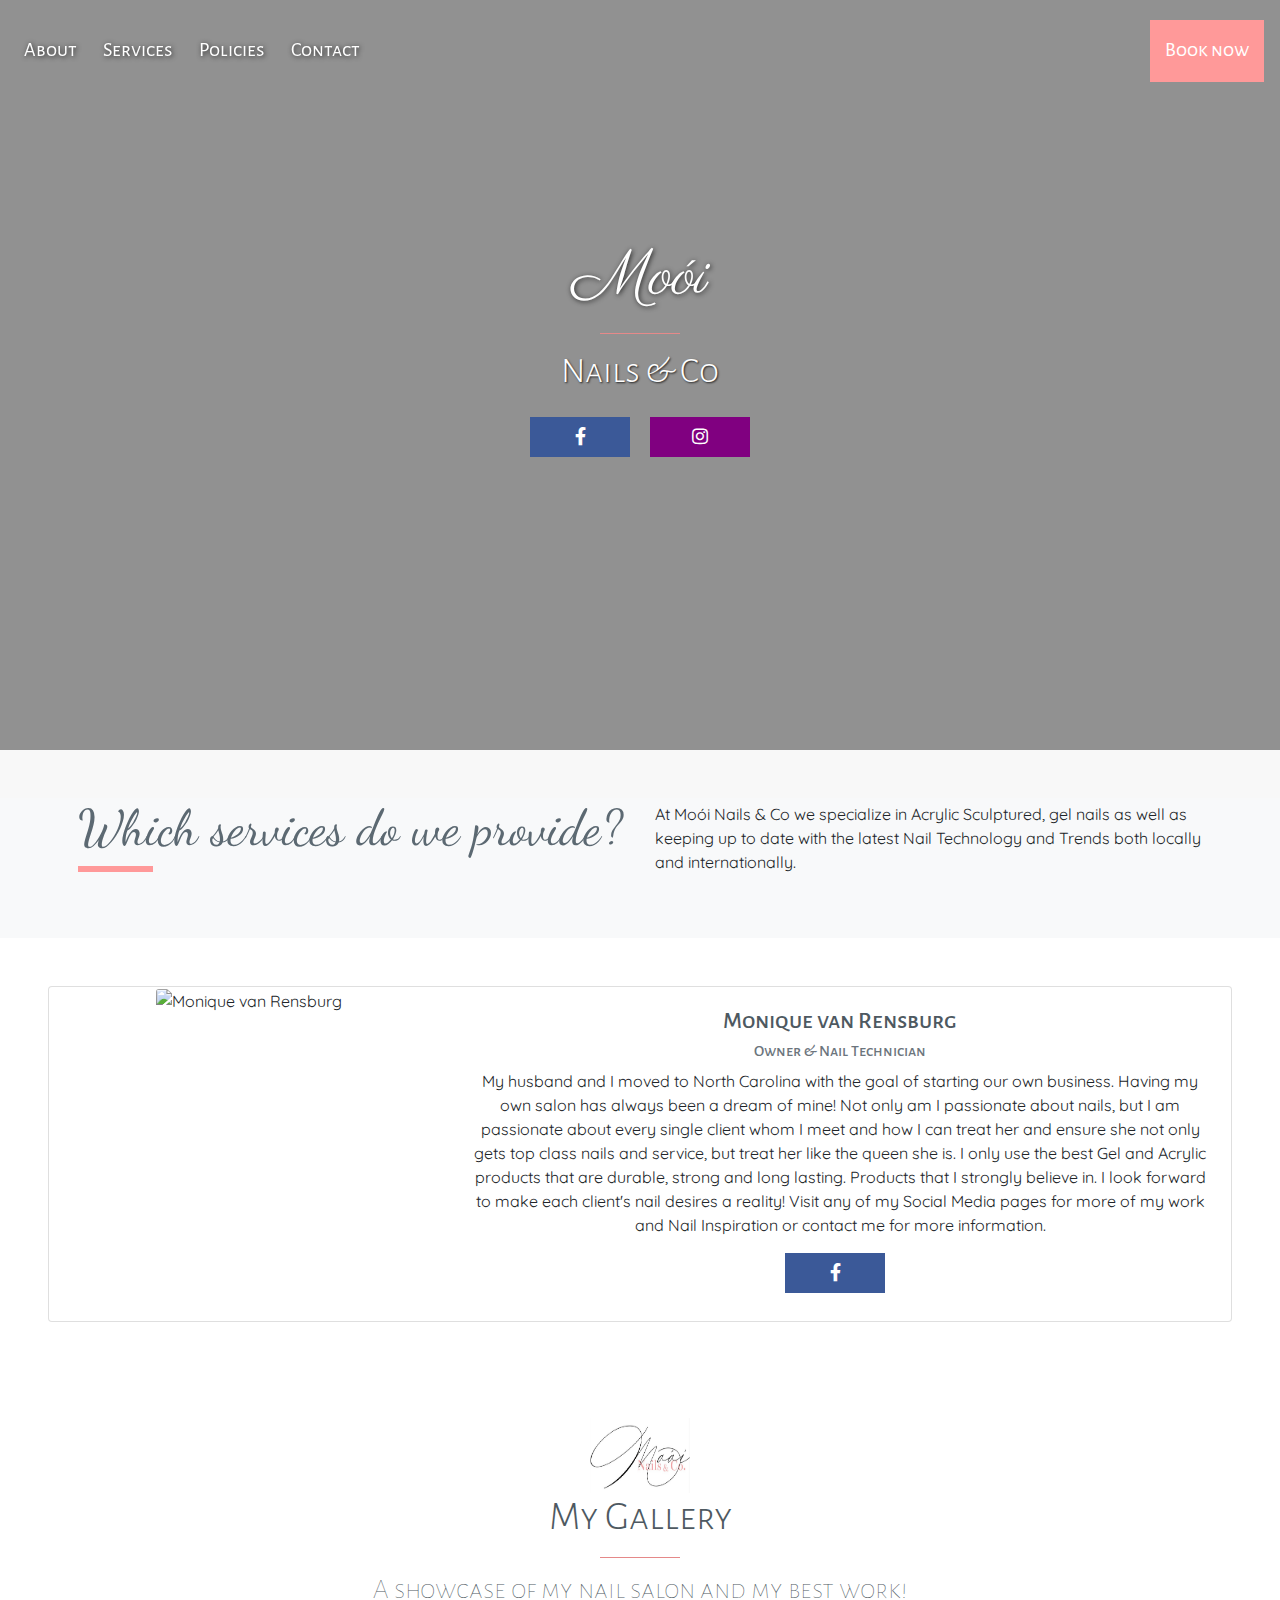
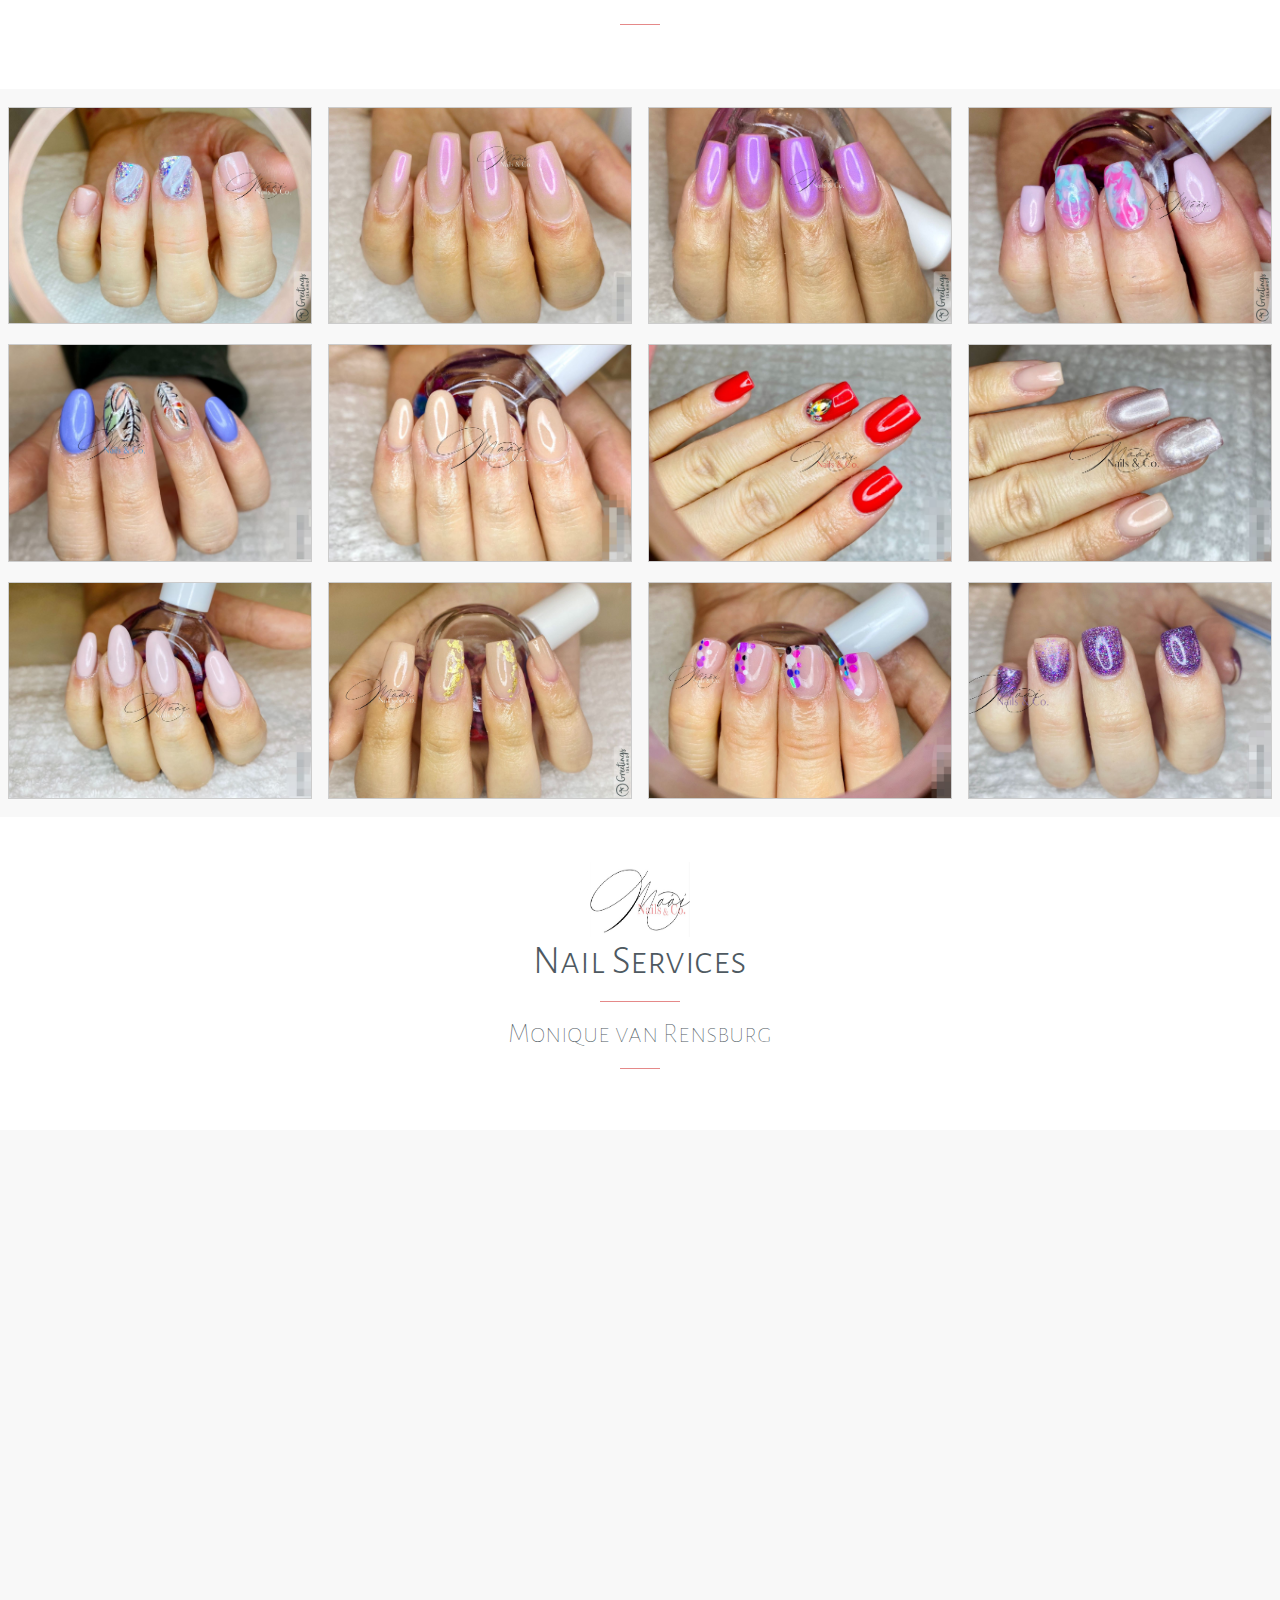
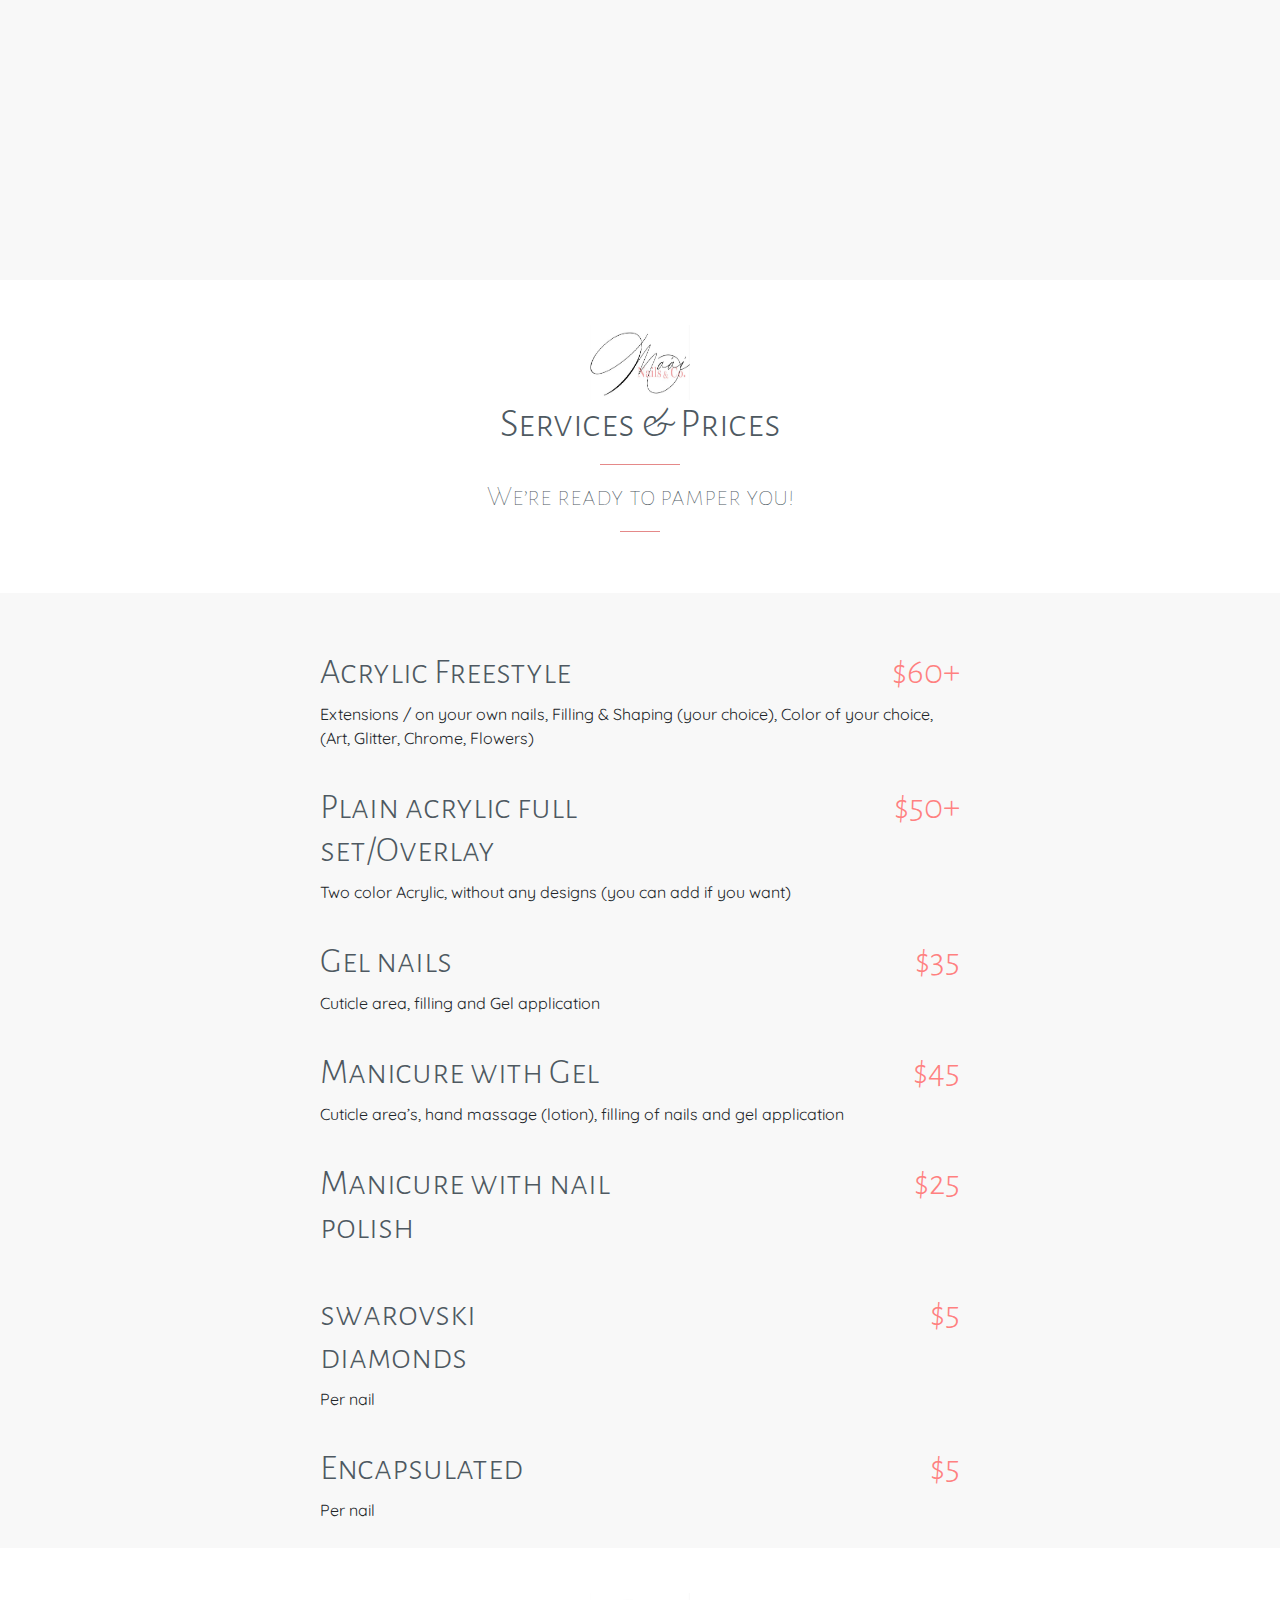
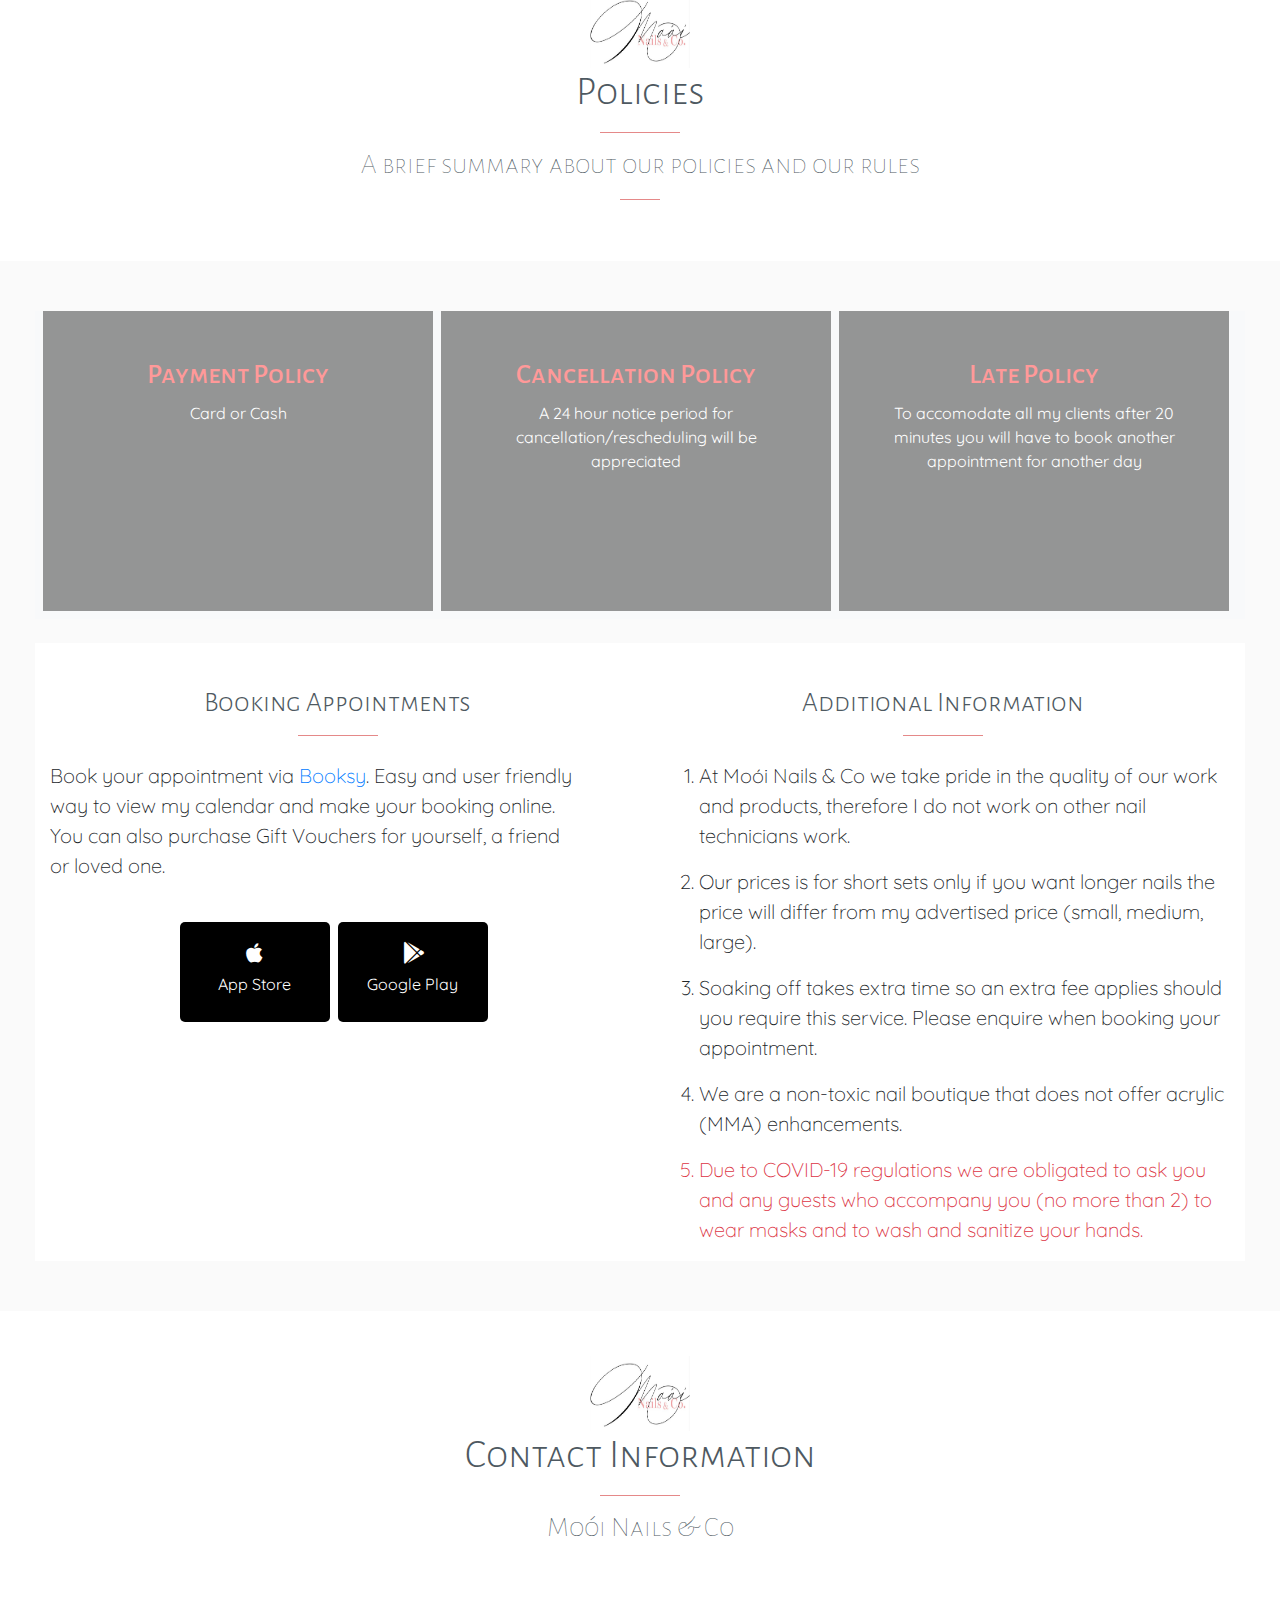
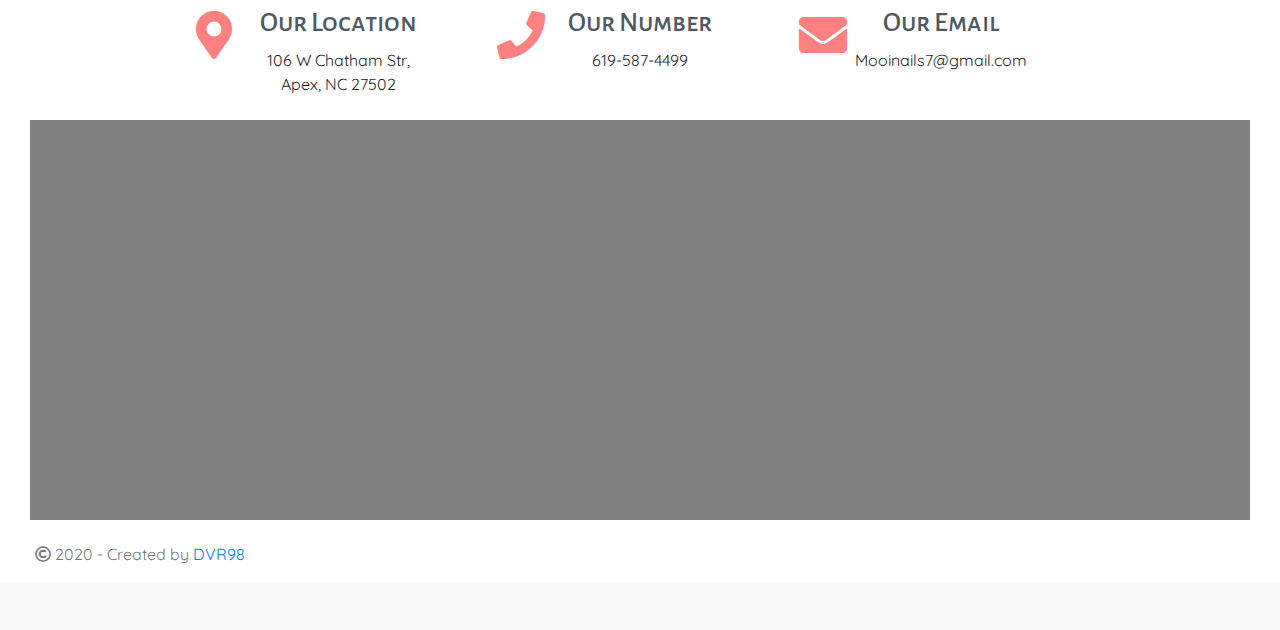
==== commit 4fbc99db: "version_3.01" ====
--- a/index.html
+++ b/index.html
@@ -202,15 +202,15 @@
       </div>
       <div class="responsive">
         <div class="gallery">
-          <a target="_blank" href="Assets/Images/FeaturedDesigns/Freestyle4.jpeg">
-            <img src="Assets/Images/FeaturedDesigns/Freestyle4.jpeg" alt="Moói Nails & Co" width="600" height="400">
-          </a>
-        </div>
-      </div>
-      <div class="responsive">
-        <div class="gallery">
-          <a target="_blank" href="Assets/Images/FeaturedDesigns/Freestyle3.jpeg">
-            <img src="Assets/Images/FeaturedDesigns/Freestyle3.jpeg" alt="Moói Nails & Co" width="600" height="400">
+          <a target="_blank" href="Assets/Images/FeaturedDesigns/freestyle4.jpeg">
+            <img src="Assets/Images/FeaturedDesigns/freestyle4.jpeg" alt="Moói Nails & Co" width="600" height="400">
+          </a>
+        </div>
+      </div>
+      <div class="responsive">
+        <div class="gallery">
+          <a target="_blank" href="Assets/Images/FeaturedDesigns/freestyle3.jpeg">
+            <img src="Assets/Images/FeaturedDesigns/freestyle3.jpeg" alt="Moói Nails & Co" width="600" height="400">
           </a>
         </div>
       </div>
